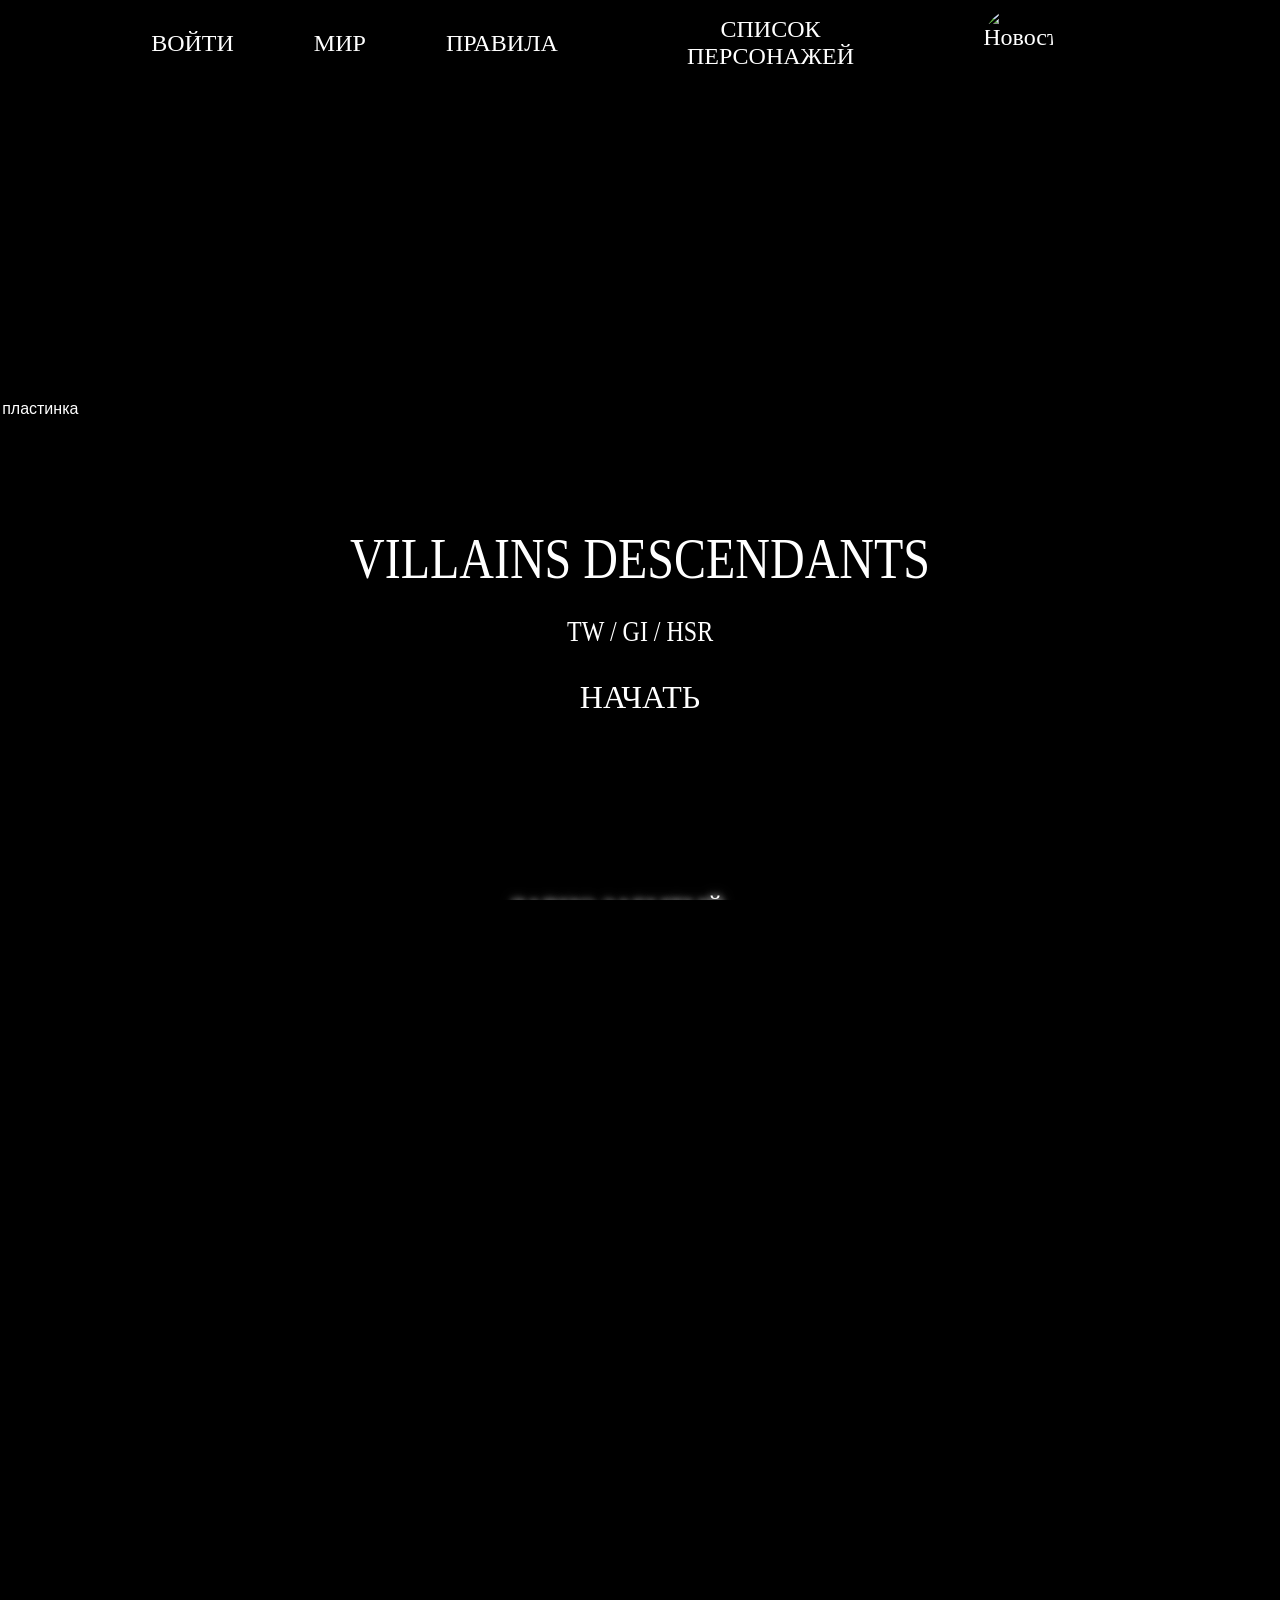
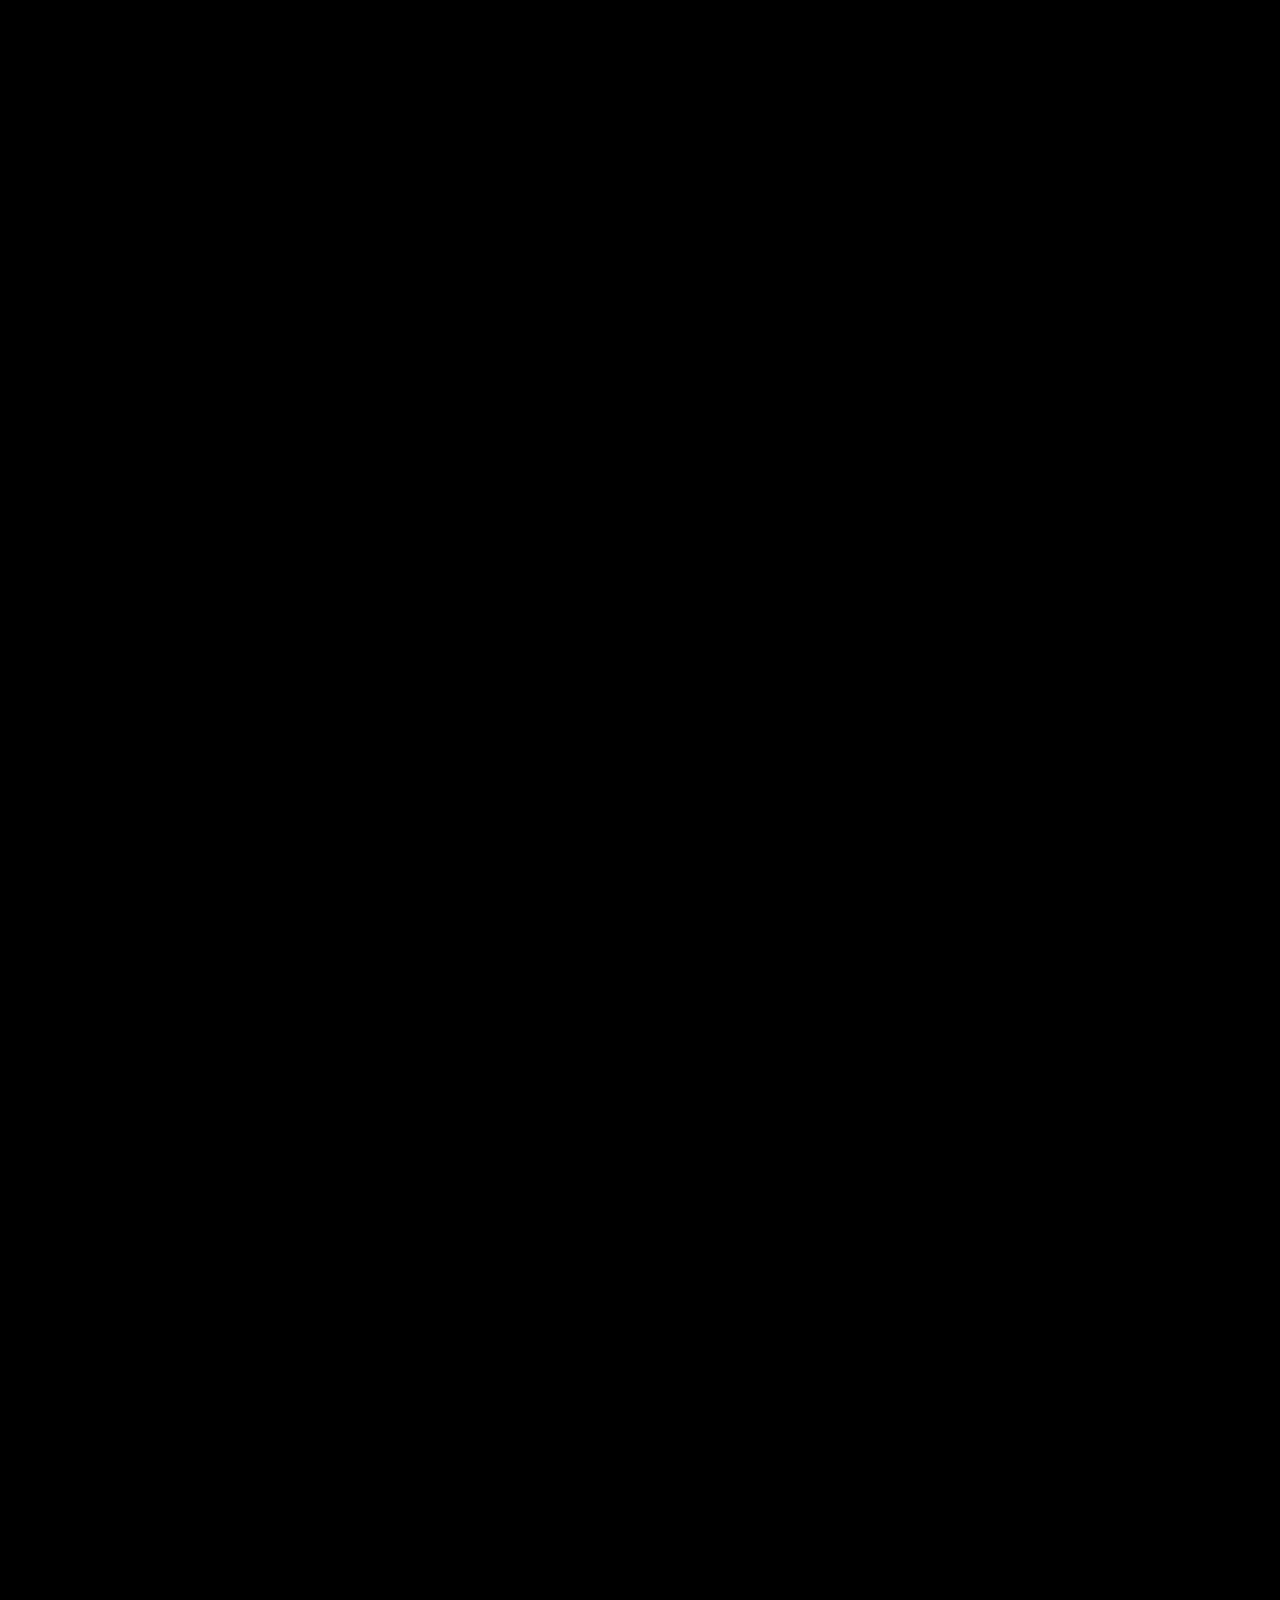
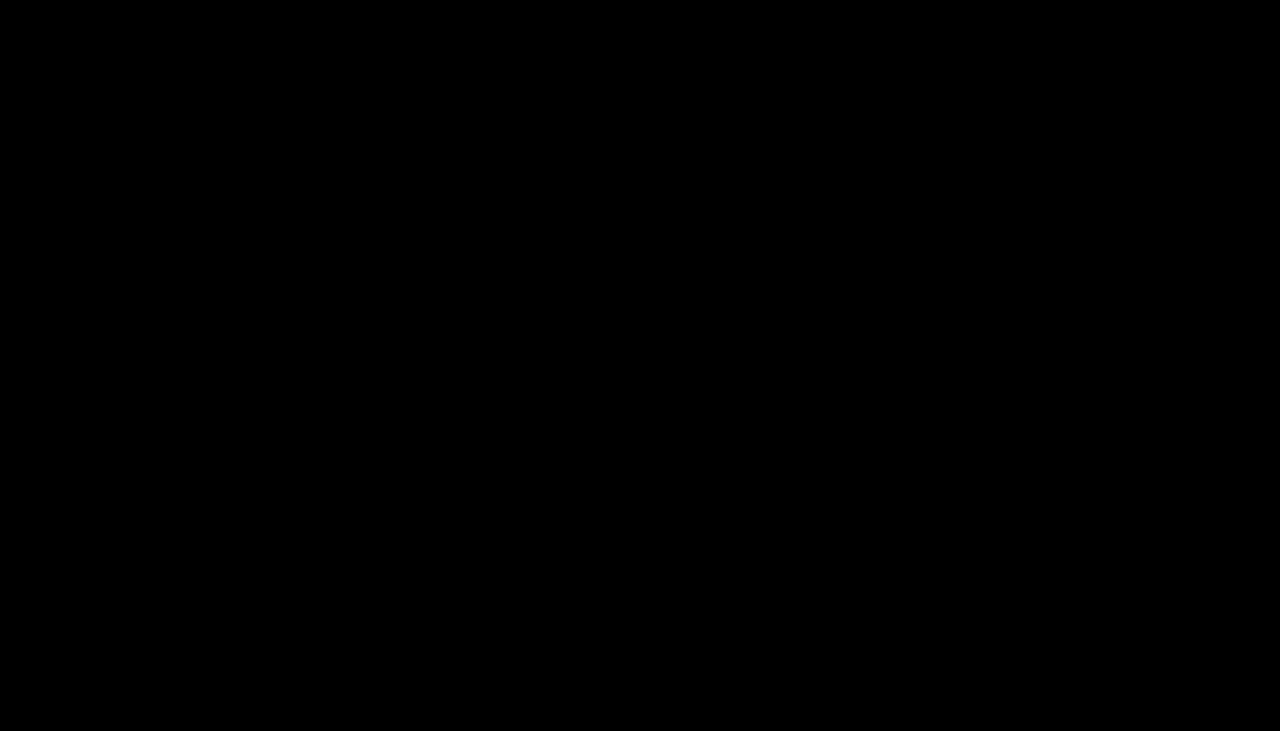
==== index.html @ 8e3fbd27 "Update index.html" ====
<!DOCTYPE html>
<html lang="ru">
<head>
<meta charset="UTF-8" />
<meta name="viewport" content="width=1350" />
<title>VILLAINS DESCENDANTS — Главная</title>
<link rel="stylesheet" href="style.css">
</head>
<body>

<!-- ВИНИЛ -->
<div class="vinyl" id="vinyl" title="Пуск/пауза музыки">
  <img src="first_block_home_page/пластинка.png" alt="Виниловая пластинка" />
</div>

<!-- ПЕРВЫЙ БЛОК -->
<section class="first-block" id="home" aria-label="Первый блок">

<!-- ШАПКА -->
<header class="site-header" role="banner">
  <nav class="header-inner" aria-label="Главное меню">
    <a class="header-link" href="https://vk.com/villains_descendants" target="_blank">ВОЙТИ</a>
    <a class="header-link" href="https://vk.com/@villains_descendants-spravochnik-dlya-poteryavshihsya" target="_blank">МИР</a>
    <a class="header-link" href="https://vk.com/@villains_descendants-ukaz-chervonnoi-korolevy" target="_blank">ПРАВИЛА</a>
    <a class="header-link" href="https://vk.com/topic-237442725_60326795" target="_blank">СПИСОК ПЕРСОНАЖЕЙ</a>
    <a class="header-icon" href="#news" aria-label="Новости">
      <img src="first_block_home_page/новости.png" alt="Новости" />
    </a>
  </nav>
</header>


  <div class="content-center">
    <div class="coffins-row" aria-hidden="true">
      <img class="coffin" src="first_block_home_page/гроб 1.png" alt="" />
      <img class="coffin" src="first_block_home_page/гроб 2.png" alt="" />
      <img class="coffin" src="first_block_home_page/гроб 3.png" alt="" />
      <img class="coffin" src="first_block_home_page/гроб 4.png" alt="" />
      <img class="coffin" src="first_block_home_page/гроб 5.png" alt="" />
    </div>

<h1 class="title-first">VILLAINS DESCENDANTS</h1>
<p class="subtitle-first">TW / GI / HSR</p>

    <div class="start-wrap">
      <img class="start-line" src="first_block_home_page/линия 1.png" alt="" aria-hidden="true" />
      <button id="startBtn" class="start-btn" type="button">НАЧАТЬ</button>
      <img class="start-line" src="first_block_home_page/линия 2.png" alt="" aria-hidden="true" />
    </div>
  </div>
</section>


<!-- ВТОРОЙ БЛОК (Чередующиеся секции) -->
<section id="second" class="story-block">

  <!-- Секция 1 -->
  <div class="story-section">
    <div class="story-image left">
      <img src="second_block_home_page/изображение 1.png" alt="изображение 1">
      <div class="story-caption">
        <p class="cap cap-top">ДАВНО ЗАБЫТЫЙ</p>
        <p class="cap cap-bottom">УЖАС ВОЗВРАЩАЕТСЯ...</p>
      </div>
    </div>
    <div class="story-text right">
  <p>
    Равновесие в Искаженной Стране чудес, где маги и магические существа сосуществуют с теми, кто лишен магического дара, очень хрупок. Достаточно небольшого огня, чтобы пожар поглотил всю искаженную страну чудес и погрузил мир в хаос.
  </p>
    </div>
  </div>

  <!-- Секция 2 -->
  <div class="story-section reverse">
    <div class="story-image right">
      <img src="second_block_home_page/изображение 2.png" alt="изображение 2">
      <div class="story-caption">
        <p class="cap cap-one">ИМЕНА СТИРАЮТСЯ,</p>
        <p class="cap cap-two">ЛИЦА УСКОЛЬЗАЮТ</p>
        <p class="cap cap-three">ИЗ ПАМЯТИ...</p>
      </div>
    </div>
    <div class="story-text left">
      <p>
        И вот ныне равновесие нарушилось. Всё чаще маги теряют себя. Почернение, прежде редкое, теперь захватывает одного за другим. Всё чаще люди исчезают бесследно, и мир будто спешит забыть их существование. Лишь немногие понимают какой ужас надвигается на них стремительно.
      </p>
    </div>
  </div>

  <!-- Секция 3 -->
  <div class="story-section">
    <div class="story-image left">
      <img src="second_block_home_page/изображение 3.png" alt="изображение 3">
      <div class="story-caption">
        <p class="cap cap-skorbi-1">ИЗ ОСТРОВА СКОРБИ</p>
        <p class="cap cap-skorbi-2">ЖИВЫМИ УЖЕ</p>
        <p class="cap cap-skorbi-3">НЕ ВЕРНУТЬСЯ...</p>
      </div>
    </div>
    <div class="story-text right">
      <p>
        И среди этих немногих знающих ходит шёпот о древнем имени — S.T.Y.X.. Одни называют их хранителями, другие — палачами. Официально их не существует, но чем больше тьма сжимает мир, тем громче звучит их имя.
      </p>
    </div>
  </div>

  <!-- Секция 4 -->
  <div class="story-section reverse">
    <div class="story-image right">
      <img src="second_block_home_page/изображение 4.png" alt="изображение 4">
      <div class="story-caption">
        <p class="cap cap-start-1">ЗДЕСЬ НАЧНЕТСЯ</p>
        <p class="cap cap-start-2">ТВОЯ ИСТОРИЯ...</p>
      </div>
    </div>
    <div class="story-text left">
      <p>
        Именно в это время, когда над академией Ночного Ворона сгущаются тучи, когда каждая эмоция может стать искрой погибели, а каждый шаг — шагом в пропасть, ты переступаешь её порог. Здесь решится, сможешь ли ты выстоять перед тенями 
или станешь их частью...
      </p>
    </div>
  </div>

  <!-- Кнопка -->
<div class="story-button">
  <button class="btn-more" onclick="window.open('https://vk.com/pages?oid=-237442725&p=Plot', '_blank')">
    <img src="second_block_home_page/кнопка.png" alt="Кнопка">
    <span>ПОДРОБНЕЕ</span>
  </button>
</div>
</section>

<!-- ===== ТРЕТИЙ БЛОК ===== -->
<section class="third-block" id="faculties">
  <div class="third-container">

    <!-- Заголовок -->
    <h1 class="title">ВЫБЕРИ СВОЙ ПУТЬ!</h1>
    <h2 class="subtitle">
      <img src="third_block_home_page/линия 1.png" alt="линия 1" class="line">
      Каков твой цвет?
      <img src="third_block_home_page/линия 2.png" alt="линия 2" class="line">
    </h2>

    <!-- Подкладка и контент -->
    <div class="card">
      <img src="third_block_home_page/подкладка.png" alt="подкладка" class="background-card">
      <img src="third_block_home_page/персонаж 1.png" alt="персонаж" class="character">

      <div class="card-text">
        <h3 class="faculty">Heartslabiyul</h3>
        <p class="description-small">
          По мотивам: Алиса в стране чудес<br>
          Вдохновлен: Красная королева<br>
          Сильные стороны: Дисциплина и порядок<br>
          Описание:
        </p>
        <p class="description-big">
          Хартслабьюл, основанный на суровом наследии Червонной<br>
          Королевы, славится не только своей строгостью, но и<br>
          длинным списком законов. Каждый студент обязан<br>
          соблюдать все 810 правил, составленных Королевой.<br>
          Нарушение хотя бы одного из них влечёт за собой суровое<br>
          наказание, символически именуемое «казнью».
        </p>
      </div>

      <!-- Кнопка -->
<div class="button-box">
  <img src="third_block_home_page/кнопка.png" alt="кнопка" class="button-bg">
  <img src="third_block_home_page/мини герб 1.png" alt="мини герб" class="button-icon">
  <span class="button-text">подробнее</span>
</div>

      <!-- Гербы -->
      <div class="herbs">
        <img src="third_block_home_page/герб 1.png" alt="герб 1" data-id="1">
        <img src="third_block_home_page/герб 2.png" alt="герб 2" data-id="2">
        <img src="third_block_home_page/герб 3.png" alt="герб 3" data-id="3">
        <img src="third_block_home_page/герб 4.png" alt="герб 4" data-id="4">
        <img src="third_block_home_page/герб 5.png" alt="герб 5" data-id="5">
        <img src="third_block_home_page/герб 6.png" alt="герб 6" data-id="6">
        <img src="third_block_home_page/герб 7.png" alt="герб 7" data-id="7">
      </div>
    </div>
  </div>
</section>

<!-- ===== ЧЕТВЁРТЫЙ БЛОК ===== -->
<section class="fourth-block">
  <div class="fourth-container">
    <h1 class="title">СТРАНА ЧУДЕС ЗОВЁТ ТЕБЯ!</h1>
    <h2 class="subtitle">
      <img src="four_block_home_page/линия 1.png" alt="линия слева" class="line" />
      ПОЗНАЙ МИР МАГИИ
      <img src="four_block_home_page/линия 2.png" alt="линия справа" class="line" />
    </h2>

    <div class="icon-grid">

  <!-- Первый ряд -->
  <div class="icon-row">
    <div class="icon-wrapper" onclick="window.open('https://vk.com/@villains_descendants-spravochnik-dlya-poteryavshihsya', '_blank')">
      <img class="icon-img" src="four_block_home_page/иконка 1.png" />
      <img class="icon-label" src="four_block_home_page/подпись 1.png" />
    </div>

    <div class="icon-wrapper" onclick="window.open('https://vk.com/@villains_descendants-ukaz-chervonnoi-korolevy', '_blank')">
      <img class="icon-img" src="four_block_home_page/иконка 2.png" />
      <img class="icon-label" src="four_block_home_page/подпись 2.png" />
    </div>
  </div>

  <!-- Второй ряд -->
  <div class="icon-row">

    <div class="icon-wrapper"
         onclick="window.location.href='../Система%20обучения/меню/lessons.html'">
      <img class="icon-img" src="four_block_home_page/иконка 3.png" />
      <img class="icon-label" src="four_block_home_page/подпись 3.png" />
    </div>

    <div class="icon-wrapper" onclick="window.open('https://vk.com/topic-237442725_60326795', '_blank')">
      <img class="icon-img" src="four_block_home_page/иконка 4.png" />
      <img class="icon-label" src="four_block_home_page/подпись 4.png" />
    </div>

    <div class="icon-wrapper">
      <img class="icon-img" src="four_block_home_page/иконка 5.png" />
      <img class="icon-label" src="four_block_home_page/подпись 5.png" />
    </div>
  </div>
</div>

<section class="fifth-block">
  <div class="fifth-hero">
    <img src="fifth_block_home_page/фон 5.png"
         alt="фон 5"
         class="fifth-block-bg">

    <div class="fifth-content">
      <div class="fifth-buttons">

        <a href="https://vk.com/villains_descendants"
           target="_blank"
           class="fifth-button">

          <img src="fifth_block_home_page/кнопка 1.png"
               alt="кнопка 1"
               class="button-img">

          <span class="button-text">Войти</span>
        </a>

        <a href="https://vk.com/topic-237442725_60329212"
           target="_blank"
           class="fifth-button">

          <img src="fifth_block_home_page/кнопка 2.png"
               alt="кнопка 2"
               class="button-img">

          <span class="button-text">Забронировать</span>
        </a>

      </div>
    </div>
  </div>
</section>

  <!-- Блок с колонками -->
  <div class="fifth-columns">
    <div class="column">
      <h3 class="column-title">Ознакомление</h3>
      <ul>
        
<li onclick="window.open('https://vk.com/pages?oid=-237442725&p=Plot', '_blank')">Сюжет</li>
<li onclick="window.open('https://vk.com/@villains_descendants-ukaz-chervonnoi-korolevy', '_blank')">Правила</li>
<li onclick="window.open('https://vk.com/@villains_descendants-spravochnik-dlya-poteryavshihsya', '_blank')">Мир</li>
<li onclick="window.open('https://vk.com/@villains_descendants-karta-strany-chudes', '_blank')">Локации</li>
        <li>Новости</li>
        <li>Календарь</li>
      </ul>
    </div>

    <div class="column">
      <h3 class="column-title">Игровой процесс</h3>
      <ul>
<li onclick="window.open('https://vk.com/topic-237442725_60326795', '_blank')">Список персонажей</li>
<li onclick="window.open('https://vk.com/topic-237442725_60329212', '_blank')">Бронирование и рерол</li>
<li onclick="window.open('https://vk.com/topic-237442725_62100658', '_blank')">Анкеты персонажей</li>
<li onclick="window.open('https://vk.com/topic-237442725_62106785', '_blank')">Отпуск</li>
<li onclick="window.open('https://vk.com/topic-237442725_62108052', '_blank')">Регистрация веток</li>
      </ul>
    </div>

    <div class="column">
      <h3 class="column-title">Обучение</h3>
      <ul>
<li onclick="window.location.href='Система%20обучения/меню/lessons.html'">Система обучения</li>
 <li onclick="window.location.href='Система%20обучения/меню/lessons.html'">Дисциплины</li>
 <li onclick="location.href='#faculties'">Факультеты</li>
        <li>Клубы</li>
        <li>Фамильяры</li>
        <li>MAGICAM</li>
      </ul>
    </div>

    <div class="column">
  <h3 class="column-title">Нужна помощь?</h3>

<a href="https://vk.com/veneno_bianco" target="_blank" class="help-row" style="text-decoration: none; color: inherit;">
    <img src="fifth_block_home_page/гроб 1.png" alt="гроб" class="coffin-icon">
    <span class="creator-text">Создатель</span>
  </a>

<button class="group-message-button" onclick="window.open('https://vk.com/im/convo/-237442725?entrypoint=unknown', '_blank')">ЛС группы</button>
</div>
  </div>
</section>



<!-- Аудио -->
<audio id="bgMusic" preload="auto" src="first_block_home_page/Alice_madness_returns_mystery.mp3"></audio>


<script src="script.js"></script>
</body>
</html>
---- style.css ----
@font-face {
  font-family: 'AmericanaTOT';
  src: url('first_block_home_page/AmericanaTOT.otf') format('opentype');
}
@font-face {
  font-family: 'Anticva';
  src: url('first_block_home_page/Anticva.otf') format('opentype');
}
@font-face {
  font-family: 'ConstantineSecond';
  src: url('second_block_home_page/Constantine.otf') format('opentype');
}
@font-face {
  font-family: 'ConstantineThird';
  src: url('third_block_home_page/Constantine.otf') format('opentype');
}

*,
*::before,
*::after {
  box-sizing: border-box;
}

html, body {
  height: 100%;
  margin: 0;
  font-family: 'AmericanaTOT', sans-serif;
  color: #fff;
  background: #000; /* оставляем чёрный фон для всего сайта */
  overflow-x: hidden;
}

body {
  margin: 0;
  font-family: 'AmericanaTOT', sans-serif;
  color: #fff;
  background: #000;
  overflow-x: hidden;
}

img {
  display: block;
  max-width: 100%;
  height: auto;
  user-select: none;
}

a {
  color: inherit;
  text-decoration: none;
}

button {
  font: inherit;
  color: inherit;
  background: none;
  border: none;
  cursor: pointer;
}

/* ==== ШАПКА ==== */
.site-header {
  position: fixed;
  top: 0;
  left: 0;
  width: 100%;
  height: 2.3cm; /* фиксированная высота */
  background: rgba(1, 1, 1, 0.777);
  display: flex;
  align-items: center;
  z-index: 1000; /* всегда поверх */
}

.header-inner {
  width: 100%;
  padding: 0 6cm 0 4cm; /* слева 4см, справа 6см */
  display: flex;
  justify-content: flex-end;
  gap: 80px;
  align-items: center;
}

.header-link,
.header-icon {
  font-family: 'Anticva', serif; 
  font-size: 24px;
  gap: 80px;
  transition: 0.3s;
}

.header-link:hover {
  text-shadow: 0 0 10px white;
}

.header-icon img {
  width: 70px;
  height: 70px;
  border-radius: 50%;
  object-fit: contain;
}

.header-icon:hover img {
  filter: drop-shadow(0 0 8px white);
}

/* ==== ПЕРВЫЙ БЛОК ==== */
.first-block {
  height: 100vh;
  background: url("first_block_home_page/фон.png") no-repeat center/cover;
  display: flex;
  flex-direction: column;
  justify-content: center;
  align-items: center;
  padding: 0 4cm;
  padding-top: 2.3cm;
  text-align: center;
  position: relative;
}

.content-center {
  display: flex;
  flex-direction: column;
  align-items: center;
  gap: 10px;
  margin-top: 0
}

.coffins-row {
  display: flex;
  justify-content: center;
  gap: 20px;
  margin-bottom: 20px;
}

.coffin {
  width: 80px;
}

.content-center {
  display: flex;
  flex-direction: column;
  align-items: center;
  gap: 30px; /* одинаковый промежуток между всеми элементами */
  margin-top: 210px; /* можно подрегулировать, чтобы поднять/опустить весь блок */
}

.title-first {
  font-family: 'AmericanaTOT', serif;
  font-size: 48px;
  font-weight: normal;
  line-height: 1.2;
  margin: 0;
  transform: scaleY(1.2); /* растягиваем на 120% */
  transform-origin: center; 
}

.subtitle-first {
  font-family: 'AmericanaTOT', serif;
  font-size: 24px;
  font-weight: normal;
  line-height: 1.3;
  margin: 0;
  transform: scaleY(1.2); /* растягиваем на 120% */
  transform-origin: center; 
}

.start-wrap {
  display: flex;
  align-items: center;
  justify-content: center;
  gap: 40px; /* одинаковое расстояние между линией и кнопкой */
}

.start-line {
  width: 120px;
}

.start-btn {
  font-family: 'Anticva';
  font-size: 32px;
  transition: 0.3s;
}

.start-btn:hover {
  text-shadow: 0 0 10px white;
}

/* ==== ВИНИЛ ==== */
.vinyl {
  position: fixed;
  bottom: 300px;
  left: -100px;   /* половина ширины в минус */
  width: 200px;
  height: 200px;
  cursor: pointer;
  z-index: 900;
}

.vinyl img {
  display: block;
  width: 100%;
  transform-origin: center center; 
  animation: spin 6s linear infinite;
  animation-play-state: paused;
}

.vinyl.playing img {
  animation-play-state: running;
}

@keyframes spin {
  from { transform: rotate(0deg); }
  to   { transform: rotate(360deg); }
}

/* ==== ВТОРОЙ БЛОК ==== */
.second-block {
  min-height: 100vh;
background: url("second_block_home_page/фон.png") no-repeat center center / cover;
  background-attachment: fixed; 
  display: flex;
  justify-content: center;
  align-items: center;
  color: #000000;
  font-size: 32px;
}

.story-block {
  display: flex;
  flex-direction: column;
  gap: 120px;
  padding: 80px 4cm;
  background: #000000;
}

.story-section {
  display: flex;
  justify-content: center;
  align-items: center;
  gap: 0%;
  max-width: 800px;
  margin: 0 auto;
}

.story-section.reverse {
  flex-direction: row-reverse;
}

.story-image {
  flex: 0 0 85%;
  display: flex;
  justify-content: center;
  position: relative;
}

.story-image img {
  width: 100%;
  height: auto;
  object-fit: cover;
  display: block;
}

.story-caption {
  position: absolute;
  inset: 0;
  z-index: 2;
}

.cap {
  position: absolute;
  color: white;
  font-family: 'Anticva';
  font-size: 25px;
  white-space: nowrap; /* ← запрет переноса */
  text-shadow: 0 0 6px rgba(255,255,255,0.8),
               0 0 12px rgba(255,255,255,0.6);
}

.cap-top {
  bottom: 160px;
  left: 70%;
  transform: translateX(-50%);
}

.cap-bottom {
  bottom: 120px;
  left: 55%;
  transform: translateX(-50%);
}

.cap-one {
  bottom: 100px;
  left: 30%;
  transform: translateX(-50%);
}

/* Вторая надпись */
.cap-two {
  bottom: 60px;
  left: 130px;
}

/* Третья надпись */
.cap-three {
  bottom: 20px;
  left: 220px;
}

.cap-skorbi-1 {
  bottom: 90px;
  left: 60%;
  transform: translateX(-50%);
}

.cap-skorbi-2 {
  bottom: 53px;
  left: 300px;
  transform: translateX(-50%);
}

.cap-skorbi-3 {
  bottom: 15px;
  right: 70px;
  transform: translateX(-50%);
}

/* ЗДЕСЬ НАЧНЕТСЯ */
.cap-start-1 {
  bottom: 70px;
  left: 50%;
  transform: translateX(-50%);
}

.cap-start-2 {
  bottom: 30px;
  left: 35%;
  transform: translateX(-50%);
}

.story-caption p {
  text-shadow: 0 0 6px rgba(255,255,255,0.8),
               0 0 12px rgba(255,255,255,0.6);
}

.story-text {
  flex: 0 0 40%;
  max-width: 40%;
  font-family: 'Constantine';
  font-size: 18px;
  line-height: 1.6;
  color: #ddd;
  text-align: justify;
  margin-top: 0px; 
background: none;
}

.story-text.right {
  text-align: right;
}

.story-text.left {
  text-align: left;
}

.story-button {
  display: flex;
  justify-content: center;
  margin-top: -50px;
}

.btn-more {
  position: relative;
  background: none;
  border: none;
  cursor: pointer;
  font-family: 'Anticva';
  font-size: 28px;  /* размер кнопки (изображения) */
  color: black;
  text-transform: uppercase;
  letter-spacing: 2px;
  transition: opacity 0.3s ease;
}

.btn-more img {
  display: block;
  max-width: 260px;
  transition: opacity 0.3s ease;
}

.btn-more span {
  font-size: 16px;          /* уменьшенный размер текста */
  color: black;
  position: absolute;
  top: 50%;
  left: 50%;
  transform: translate(-50%, -50%);
  pointer-events: none;
  transition: opacity 0.3s ease;
}

.btn-more:hover {
  opacity: 0.6;
}

/* ===== СТИЛИ ДЛЯ ТРЕТЬЕГО БЛОКА ===== */
@font-face {
  font-family: "Anticva";
  src: url("third_block_home_page/Anticva.otf");
}
@font-face {
  font-family: "Gangitem";
  src: url("third_block_home_page/Gangitem.otf");
}
@font-face {
  font-family: "Constantine";
  src: url("third_block_home_page/Constantine.otf");
}

.third-block {
  background: url("third_block_home_page/фон 3.png") no-repeat center center;
  background-size: auto 120%;
  position: relative;
  padding: 0 0 180px; /* убраны боковые отступы */
  text-align: center;
  color: white;
  width: 100%;
}

.title {
  font-family: "Anticva", serif;
  font-size: 40px;
  font-weight: normal;
  text-shadow: 0 0 10px white;
  margin-bottom: 15px;
  transform: scaleY(1.2); /* вытяжка по вертикали */
  transform-origin: center;
}

.subtitle {
  font-family: "Anticva", serif;
  font-size: 20px;
  display: flex;
  transform: none;
  justify-content: center;
  align-items: center;
  gap: 18px;
  margin-bottom: 100px;
}

.subtitle .line {
  height: 5px;
}

.card {
  position: relative;
  display: inline-block;
  max-width: 1000px;
}

.background-card {
  width: 92%;
  display: block;
}

.character {
  position: absolute;
  left: -70px;
  bottom: -200px;
  width: 420px;
  height: auto;
  object-fit: contain;
  transition: transform 0.5s ease, opacity 0.5s ease;
  z-index: 1; /* было просто абсолютное, добавь меньше гербов */
}

.card-text {
  position: absolute;
  top: 50px;
  left: 300px;
  text-align: left;
  color: white;
  transition: opacity 0.5s ease, transform 0.5s ease;
  opacity: 1;
  transform: translateY(0);
  z-index: 2; /* меньше гербов */
}

.faculty {
  font-family: "Gangitem", serif;
  font-size: 48px;
  transform: scaleY(1.2);
  letter-spacing: 1px;
  font-weight: normal;
  font-style: normal;
  top: 150px;
  left: 300px;
  margin-bottom: 20px;
  margin-top: -10px; /* поднимет выше */
}

.description-small {
  font-family: "Constantine", serif;
  transform: scaleY(1.2);
  font-size: 14px;
  line-height: 1.2;
  margin-bottom: 20px;
}

.description-big {
  font-family: "Constantine", serif;
  transform: scaleY(1.2);
  font-size: 14px;
  line-height: 1.2;
}

.button-box {
  position: absolute;
  bottom: 100px;
  left: -100px;
  width: 180px;
  display: inline-block;
  position: relative;
}

/* Плавные переходы для всех элементов */
.button-bg, .button-icon, .button-text {
  transition: filter 0.3s ease, color 0.3s ease;
}

/* Эффект при наведении: затемнение всех элементов */
.button-box:hover .button-bg,
.button-box:hover .button-icon,
.button-box:hover .button-text {
  filter: brightness(0.6);
}

/* Текст остаётся читаемым — можно добавить лёгкий оттенок */
.button-box:hover .button-text {
  color: #222; /* чуть темнее, если нужно */
}

.button-bg {
  width: 160px;
  display: block;
}

.button-icon {
  position: absolute;
  top: 40%;
  left: -30px;
  width: 65px;
  height: 60px; /* добавь это */
  object-fit: contain; /* или 'cover' если нужно обрезать */
  transform: translateY(-50%);
  z-index: 3;
}

.button-text {
  position: absolute;
  top: 55%;
  left: 35px;
  transform: translateY(-50%);
  font-family: "Anticva", serif;
  font-size: 13px;
  color: black;
  z-index: 2;
  white-space: nowrap;
}

.herbs {
  position: absolute;
  bottom: 5px;
  left: 65%;
  transform: translateX(-50%);
  display: flex;
  gap: 5px;
  z-index: 10; /* <- добавляем, чтобы гербы были сверху */
}

.herbs img {
  width: 60px;
  height: auto;
  object-fit: contain;
  cursor: pointer; /* чтобы было понятно, что кликабельно */
  pointer-events: auto; /* на всякий случай */
}

.herbs img:hover {
  filter: brightness(70%);
}


/* ===== ЧЕТВЁРТЫЙ БЛОК ===== */
.fourth-block {
  background-color: black;
  padding: 60px 20px 120px;
  color: white;
  text-align: center;
}

.fourth-block .title {
  font-family: "Anticva", serif;
  font-size: 40px;
  font-weight: normal;
  transform: scaleY(1.2);
  text-shadow: 0 0 10px white;
  margin: 0 0 15px;
}

.fourth-block .subtitle {
  font-family: "Anticva", serif;
  font-size: 24px;
  font-weight: normal;          /* убираем жирность */
  transform: none;              /* убираем вытягивание */
  display: flex;
  justify-content: center;
  align-items: center;
  gap: 18px;
  margin-bottom: 80px;
}

.fourth-block .line {
  height: 5px;
}

.icon-grid {
  display: flex;
  flex-direction: column;
  align-items: center;
  gap: 50px;
}

.icon-row {
  display: flex;
  gap: 40px;
  justify-content: center;
  flex-wrap: wrap;
}

.icon-wrapper {
  position: relative;
  transition: filter 0.3s ease;
  cursor: pointer;
}

.icon-img {
  width: 180px; 
  height: auto;
  transition: filter 0.3s ease;
}

.icon-label {
  position: absolute;
  bottom: 0;
  left: 50%;
  transform: translateX(-50%) translateY(100%);
  opacity: 0;
  transition: opacity 0.3s ease, transform 0.3s ease;
  width: auto;
  height: auto;
  pointer-events: none;
}

.icon-wrapper:hover .icon-img {
  filter: brightness(1.2) drop-shadow(0 0 10px white);
}

.icon-wrapper:hover .icon-label {
  opacity: 1;
  transform: translateX(-50%) translateY(10px);
}

.fifth-block {
  width: 100%;
  text-align: center;
  margin-top: -50px;
  margin-bottom: -50px;
}

.fifth-hero {
  position: relative;
  width: 100%;
  overflow: visible;
}

.fifth-block-bg {
  display: block;
  width: 100%;
}

.fifth-content { 
  position: absolute; 
  left: 0; right: 0; 
  bottom: 10%; 
  z-index: 5; 
} 

.fifth-buttons { 
  display: flex; 
  justify-content: center; 
  gap: 20px; 
  margin-top: 0; 
  transform: translateY(0); 
} 

.fifth-button {
  position: relative;
  display: flex;
  justify-content: center;
  align-items: center;
  width: 380px;
  height: auto;
  text-decoration: none;
  color: inherit;
  cursor: pointer;
}

.fifth-button .button-img {
  display: block;
  width: 100%;
  height: auto;
  transition: filter 0.3s ease;
}

.fifth-button .button-text {
  position: absolute;
  top: 50%;
  left: 50%;
  transform: translate(-50%, -50%);
  font-family: "Anticva", serif;
  font-size: 20px;
  font-weight: normal;
  color: #ffffff;
  white-space: nowrap;
  pointer-events: none;
  z-index: 5;
  transition: filter 0.3s ease, color 0.3s ease;
}

.fifth-button:hover .button-img,
.fifth-button:hover .button-text {
  filter: brightness(0.6);
  color: #222;
}

/* Колонки */
.fifth-columns {
  width: calc(100% - 120px);
  max-width: 1200px;
  box-sizing: border-box;

  display: grid !important;
  grid-template-columns: repeat(4, 1fr);
  column-gap: 60px;

  margin: 120px auto 0;

  background: rgba(0, 0, 0, 0.85);
  padding: 40px 60px;
  border-radius: 12px;

  position: relative;
  z-index: 2;
}

.fifth-columns > .column {
  min-width: 0;
  text-align: left;
}

.fifth-columns .column-title {
  font-family: "Anticva", serif;
  font-size: 18px;
  font-weight: 600;
  margin: 0 0 28px;
  color: #883a3a;
}

.fifth-columns ul {
  list-style: none;
  padding: 0;
  margin: 0;
}

.fifth-columns li {
  font-family: "Anticva", serif;
  font-size: 14px;
  font-weight: normal;
  margin-bottom: 8px;
  cursor: pointer;
  transition: color 0.3s ease, transform 0.2s ease;
  color: #f0f0f0;
  white-space: normal;
}

.fifth-columns li:hover {
  color: #883a3a;
  transform: translateX(4px);
}

.help-row {
  display: flex;
  align-items: center;
  gap: 10px;
  margin-top: 0;
  margin-bottom: 24px;
}

.coffin-icon {
  width: 24px;
  height: 24px;
  object-fit: contain;
  flex-shrink: 0;
}

.creator-text {
  font-family: "Anticva", serif;
  font-size: 14px;
  color: #f0f0f0;
  cursor: pointer;
  transition: color 0.3s ease, transform 0.2s ease;
  line-height: 1;
}

.creator-text:hover {
  color: #883a3a;
  transform: translateX(4px);
}

.group-message-button {
  background-color: #883a3a;
  color: #ffffff;
  font-family: "Anticva", serif;
  font-size: 14px;
  padding: 8px 16px;
  border: none;
  border-radius: 6px;
  cursor: pointer;
  transition: background 0.3s ease;
}

.group-message-button:hover {
  background-color: #aa4c4c;
}

button,
a,
[role="button"],
.fifth-button,
.btn-more,
.button-box,
.icon-wrapper,
.herbs img,
.vinyl,
.group-message-button,
.creator-text,
.fifth-columns li {
  cursor: url("first_block_home_page/custom-cursor.png") 0 0, auto !important;
}
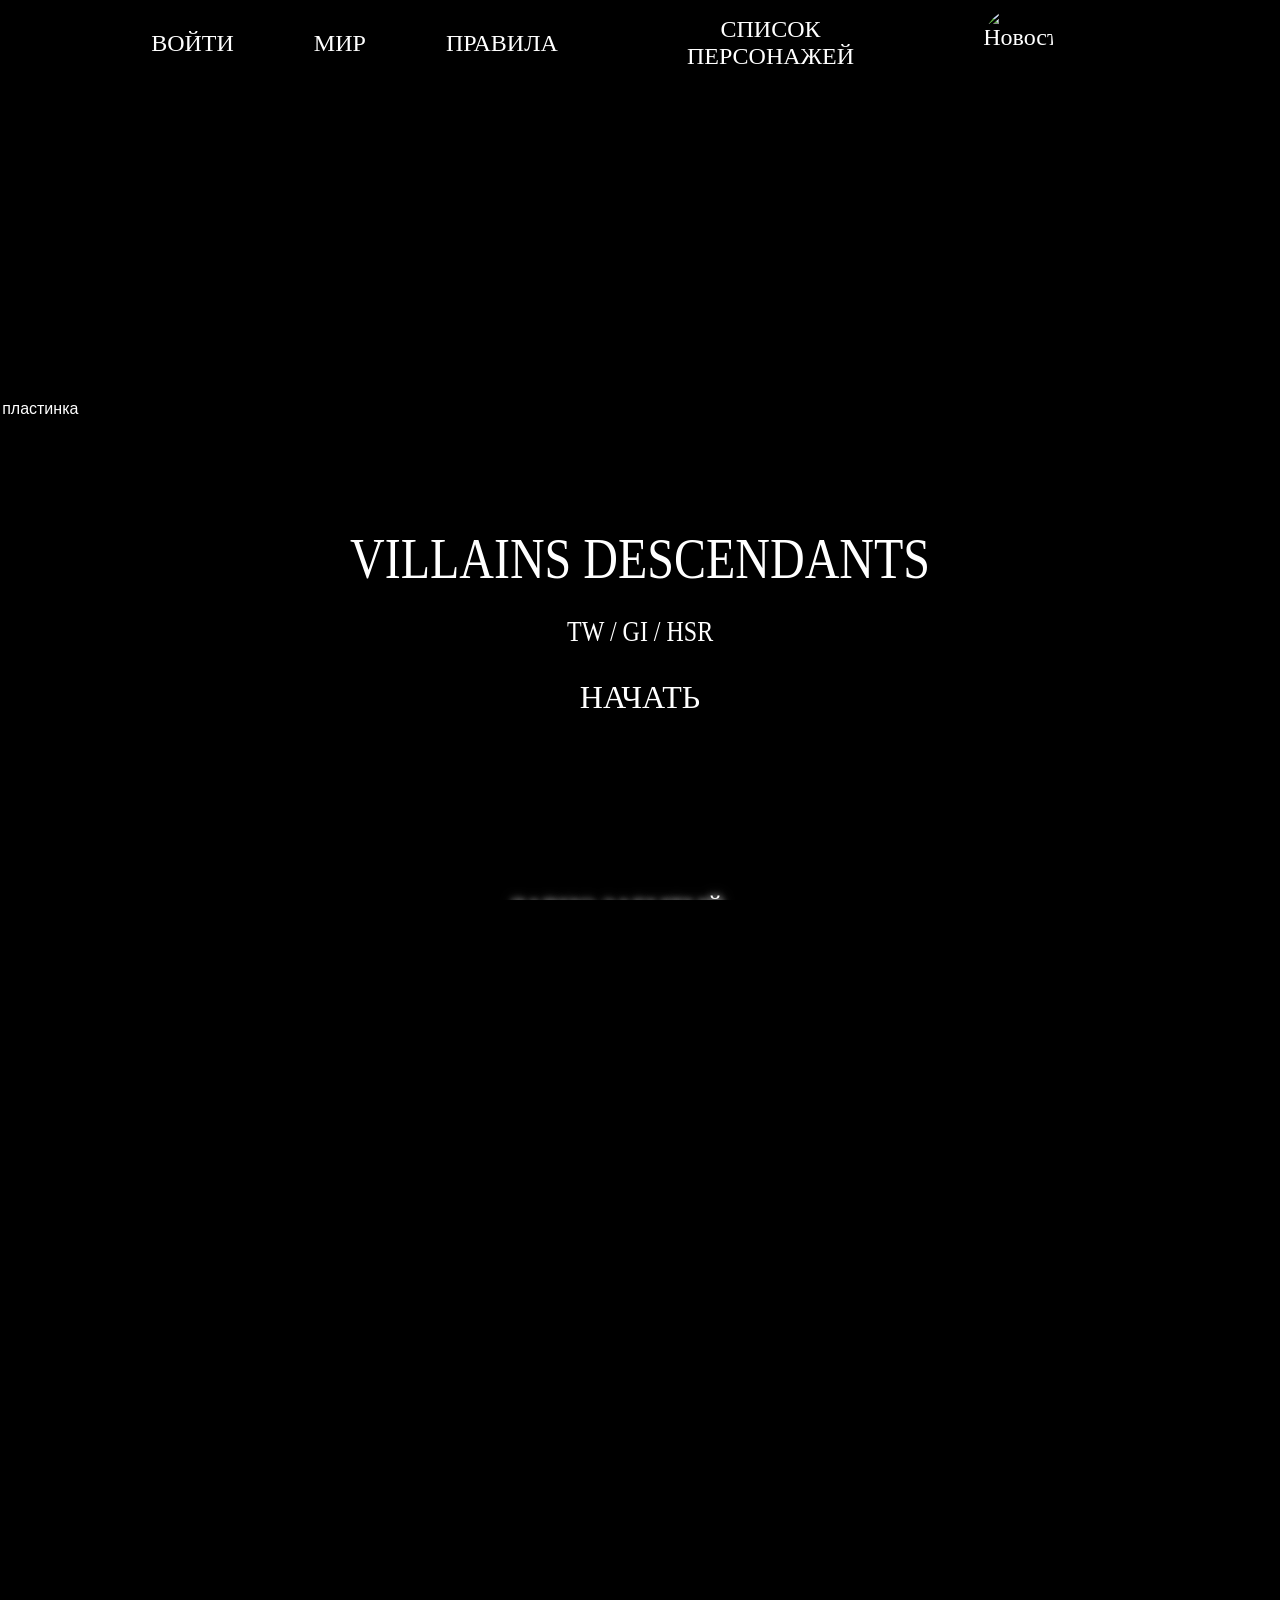
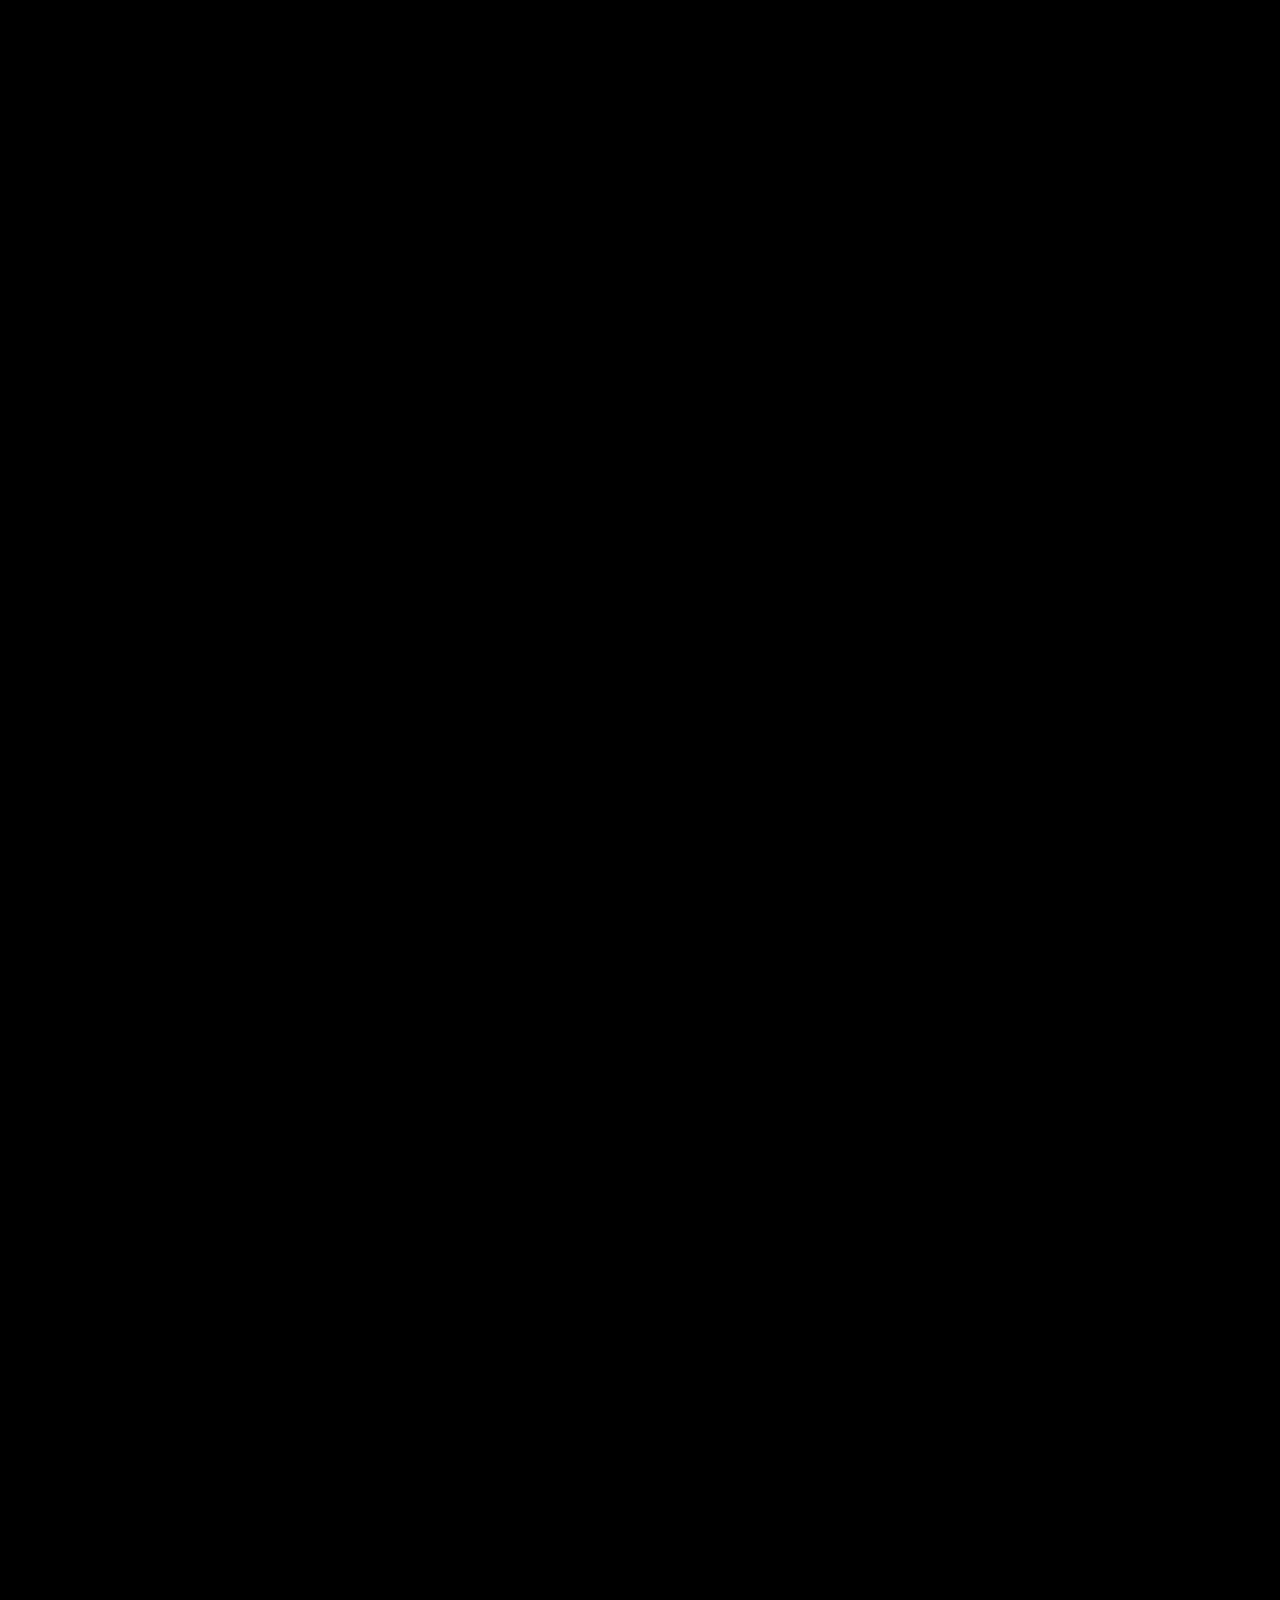
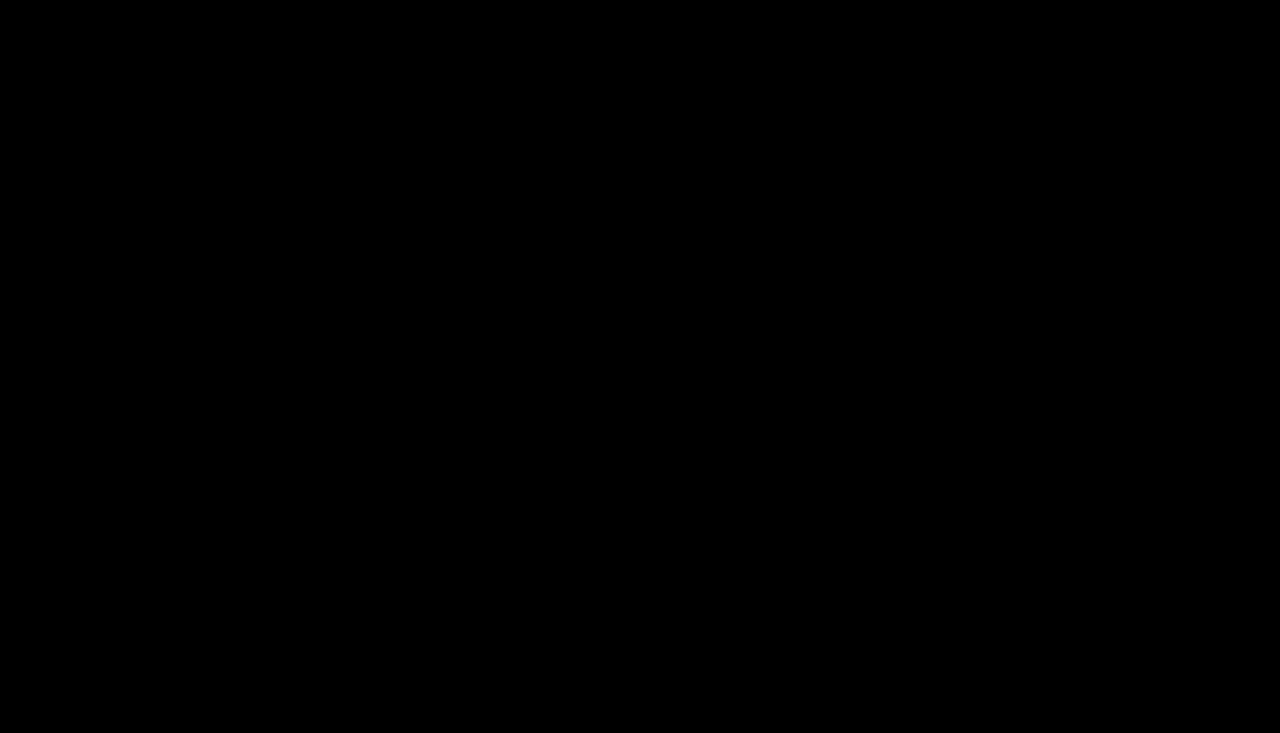
==== commit 21ce4404: "Update index.html" ====
--- a/index.html
+++ b/index.html
@@ -214,11 +214,10 @@
   <!-- Второй ряд -->
   <div class="icon-row">
 
-    <div class="icon-wrapper"
-         onclick="window.location.href='../Система%20обучения/меню/lessons.html'">
-      <img class="icon-img" src="four_block_home_page/иконка 3.png" />
-      <img class="icon-label" src="four_block_home_page/подпись 3.png" />
-    </div>
+  <div class="icon-wrapper"> 
+    <img class="icon-img" src="four_block_home_page/иконка 3.png" alt="иконка 3" /> 
+  <img class="icon-label" src="four_block_home_page/подпись 3.png" alt="подпись 3" /> 
+  </div>
 
     <div class="icon-wrapper" onclick="window.open('https://vk.com/topic-237442725_60326795', '_blank')">
       <img class="icon-img" src="four_block_home_page/иконка 4.png" />
--- a/style.css
+++ b/style.css
@@ -623,24 +623,24 @@
   height: 5px;
 }
 
-.icon-grid {
-  display: flex;
-  flex-direction: column;
-  align-items: center;
-  gap: 50px;
-}
-
-.icon-row {
-  display: flex;
-  gap: 40px;
-  justify-content: center;
-  flex-wrap: wrap;
-}
-
-.icon-wrapper {
-  position: relative;
-  transition: filter 0.3s ease;
-  cursor: pointer;
+.icon-grid { 
+  display: flex; 
+  flex-direction: column; 
+  align-items: center; 
+  gap: 50px; 
+} 
+
+.icon-row { 
+  display: flex; 
+  gap: 40px; 
+  justify-content: center; 
+  flex-wrap: wrap; 
+} 
+
+.icon-wrapper { 
+  position: relative; 
+  transition: filter 0.3s ease; 
+  cursor: pointer; 
 }
 
 .icon-img {
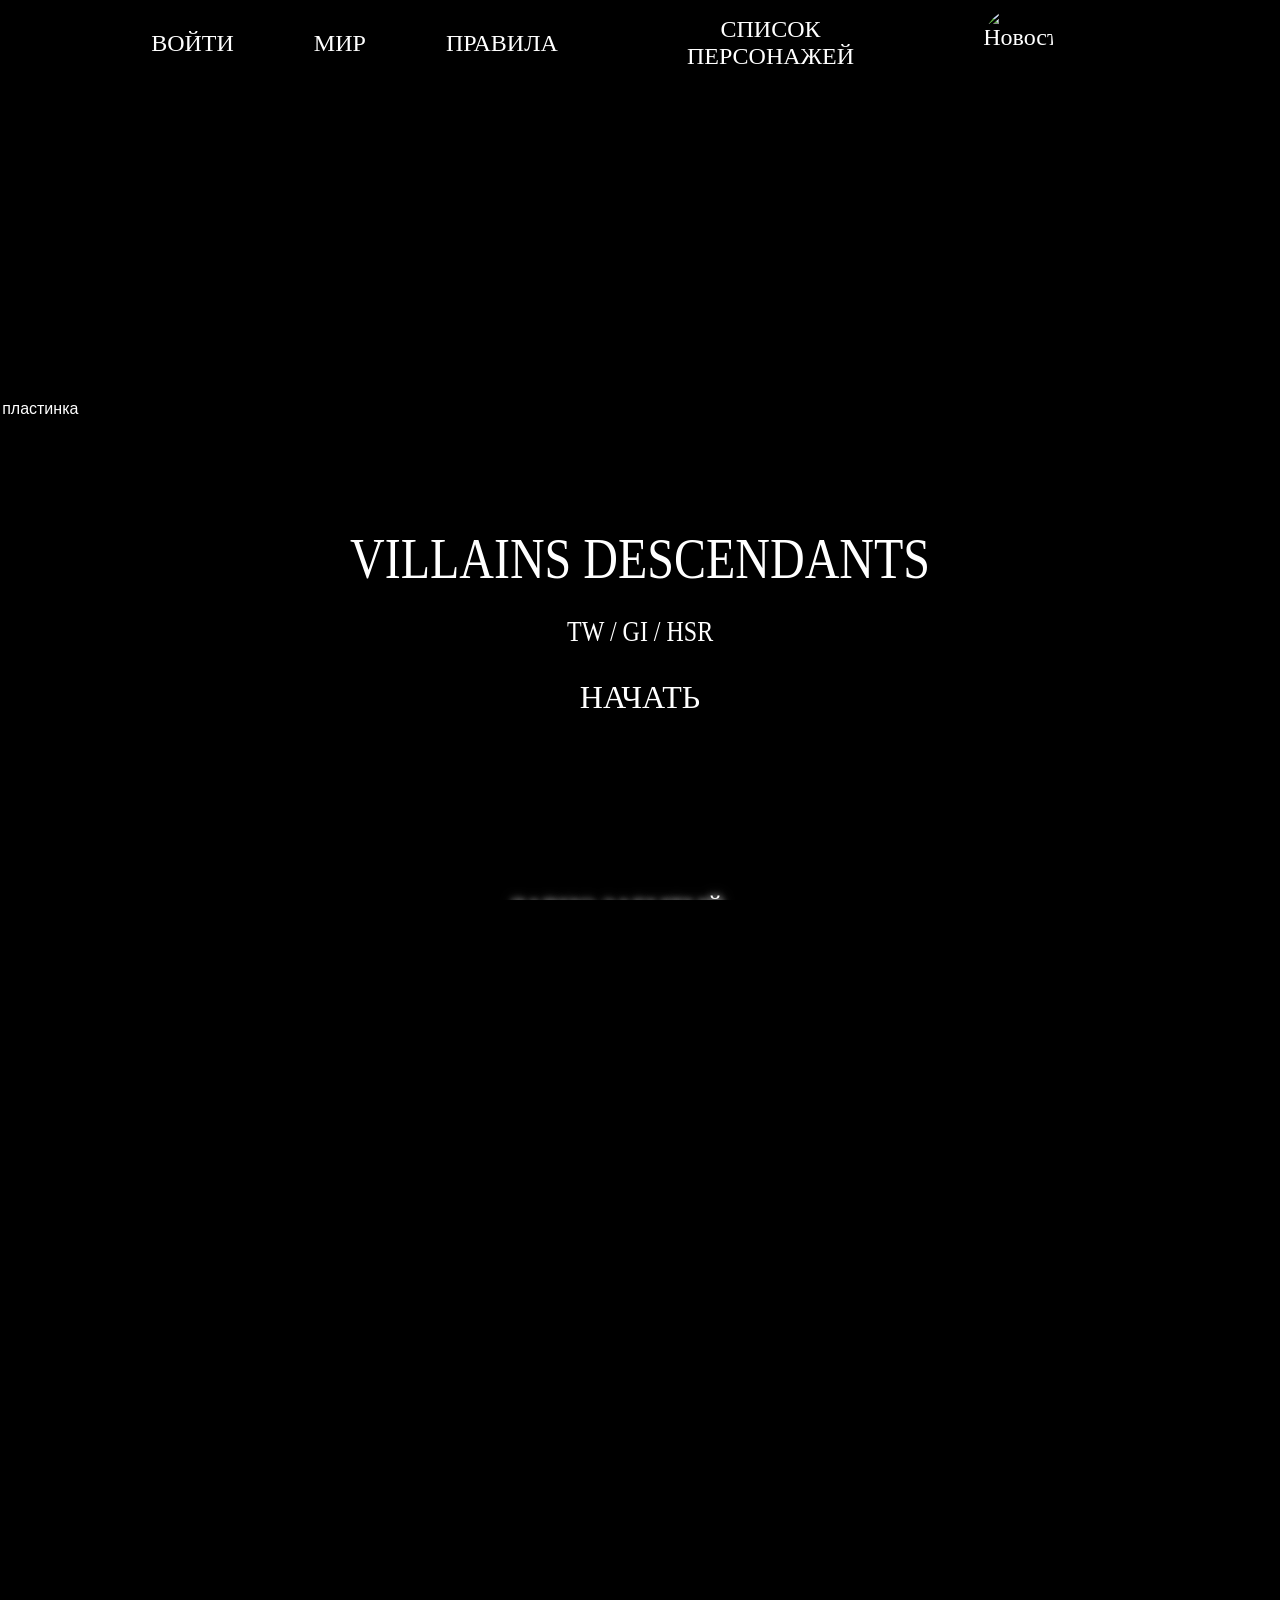
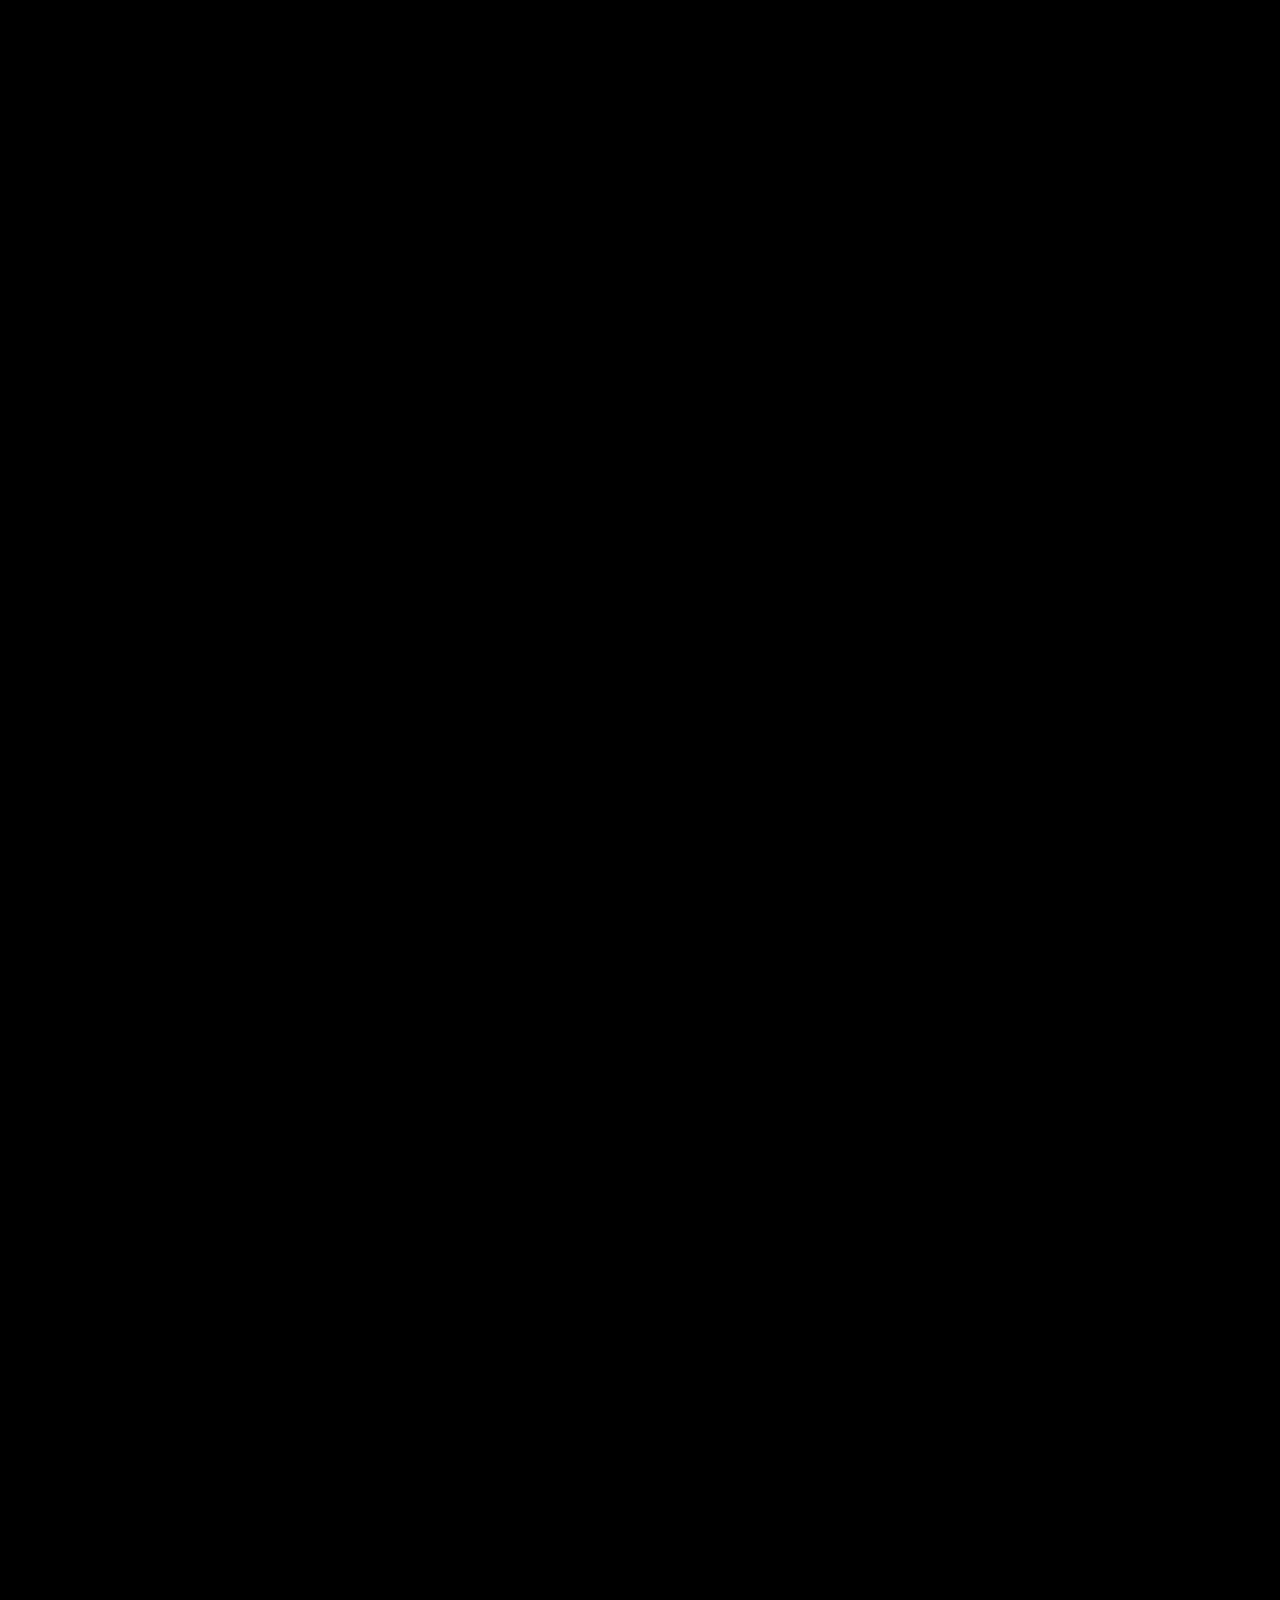
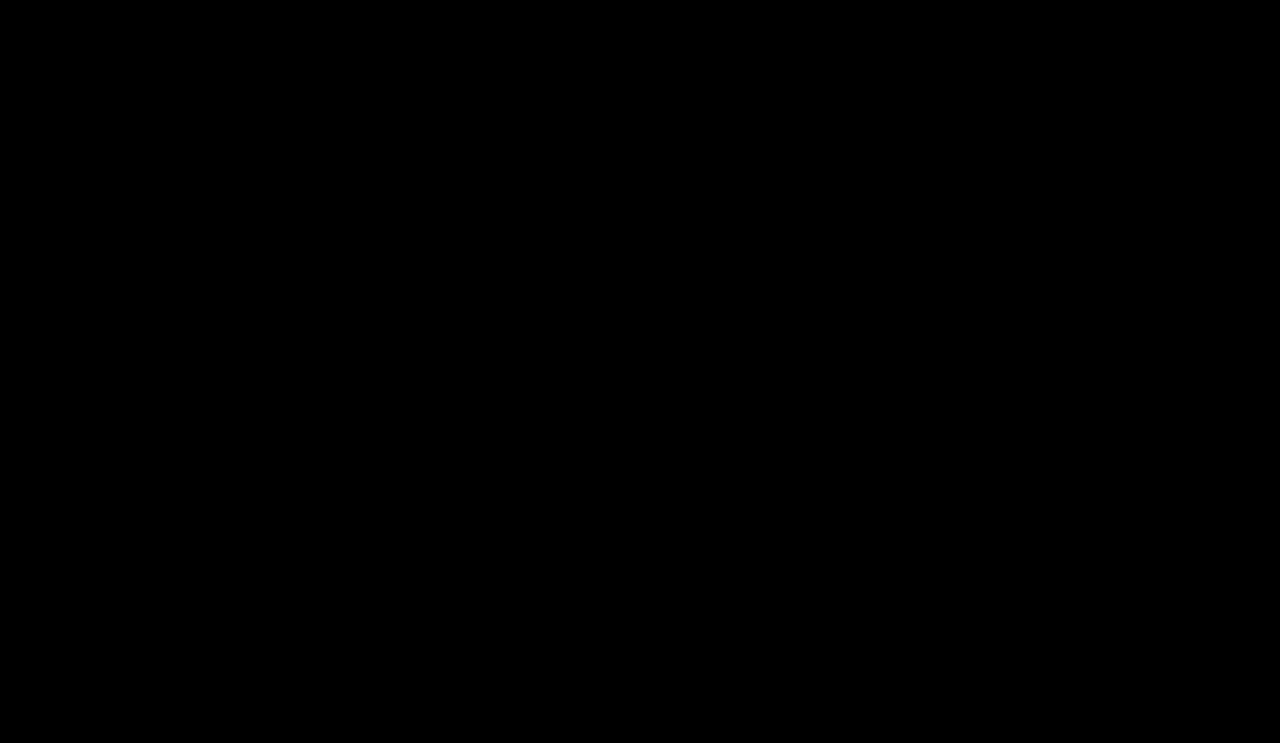
==== commit e630630e: "Update index.html" ====
--- a/index.html
+++ b/index.html
@@ -230,6 +230,7 @@
     </div>
   </div>
 </div>
+    </section>
 
 <section class="fifth-block">
   <div class="fifth-hero">
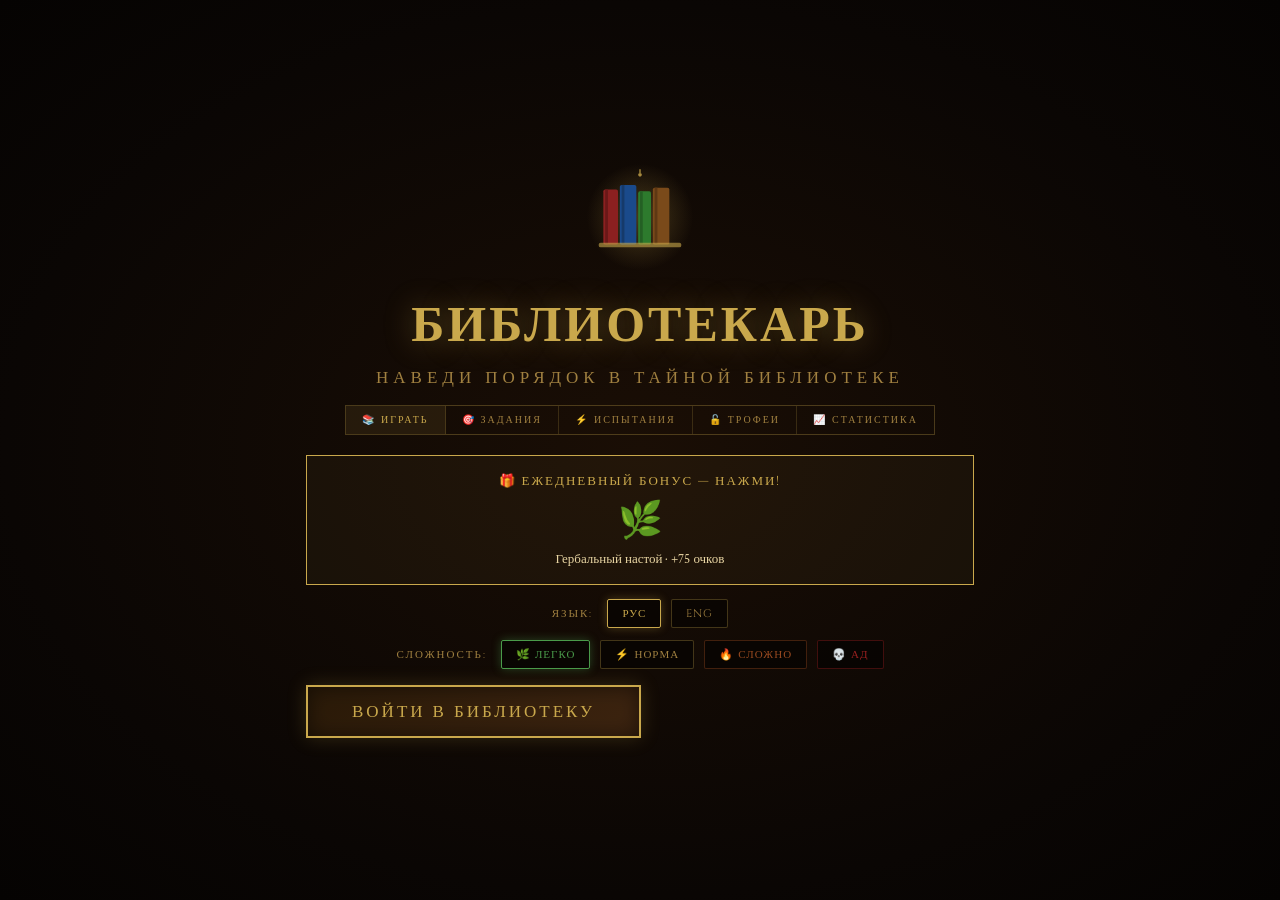
==== commit e1b2c412: "Add files via upload" ====
--- a/index.html
+++ b/index.html
@@ -1,330 +1,1691 @@
 <!DOCTYPE html>
 <html lang="ru">
 <head>
-<meta charset="UTF-8" />
-<meta name="viewport" content="width=1350" />
-<title>VILLAINS DESCENDANTS — Главная</title>
-<link rel="stylesheet" href="style.css">
+<meta charset="UTF-8">
+<meta name="viewport" content="width=device-width, initial-scale=1.0">
+<title>Библиотекарь: Наведи порядок в Тайной Библиотеке</title>
+<style>
+@import url('https://fonts.googleapis.com/css2?family=Cinzel:wght@400;600;700&family=Crimson+Text:ital,wght@0,400;0,600;1,400&display=swap');
+:root{--gold:#c9a84c;--gold-light:#e8c96b;--dark-bg:#0d0a07;--parchment:#e8d5a3;--glow:rgba(201,168,76,0.4);}
+*{margin:0;padding:0;box-sizing:border-box;}
+body{background:var(--dark-bg);font-family:'Crimson Text',serif;color:var(--parchment);overflow:hidden;height:100vh;width:100vw;user-select:none;}
+
+/* TITLE */
+#title-screen{position:fixed;inset:0;background:radial-gradient(ellipse at center,#1a0e05 0%,#0a0604 70%,#050302 100%);display:flex;flex-direction:column;align-items:center;justify-content:center;z-index:1000;overflow-y:auto;overflow-x:hidden;}
+.tp{position:absolute;inset:0;pointer-events:none;}
+.tp-dot{position:absolute;width:3px;height:3px;background:var(--gold);border-radius:50%;animation:floatUp linear infinite;opacity:0;}
+@keyframes floatUp{0%{transform:translateY(0) scale(1);opacity:0;}10%{opacity:.8;}90%{opacity:.4;}100%{transform:translateY(-100vh) scale(.3);opacity:0;}}
+.lib-icon{width:110px;height:110px;margin-bottom:20px;animation:iconFloat 3s ease-in-out infinite;flex-shrink:0;}
+@keyframes iconFloat{0%,100%{transform:translateY(0);}50%{transform:translateY(-8px);}}
+.t-main{font-family:'Cinzel',serif;font-size:clamp(26px,5vw,50px);font-weight:700;color:var(--gold);text-shadow:0 0 30px var(--glow);text-align:center;letter-spacing:3px;margin-bottom:6px;}
+.t-sub{font-family:'Cinzel',serif;font-size:clamp(11px,1.6vw,17px);color:#a08040;letter-spacing:5px;text-transform:uppercase;margin-bottom:16px;text-align:center;}
+.title-inner{display:flex;flex-direction:column;align-items:center;width:100%;max-width:700px;padding:20px 16px;position:relative;z-index:2;}
+
+/* LANG + DIFFICULTY on title */
+.title-options{display:flex;flex-direction:column;align-items:center;gap:12px;margin-bottom:16px;}
+.option-row{display:flex;gap:10px;align-items:center;flex-wrap:wrap;justify-content:center;}
+.opt-label{font-family:'Cinzel',serif;font-size:11px;color:#a08040;letter-spacing:2px;margin-right:4px;}
+.opt-btn{background:rgba(0,0,0,0.5);border:1px solid rgba(201,168,76,0.3);color:#a08040;font-family:'Cinzel',serif;font-size:11px;letter-spacing:1px;padding:6px 14px;cursor:pointer;transition:all .2s;border-radius:2px;}
+.opt-btn:hover,.opt-btn.active{border-color:var(--gold);color:var(--gold);box-shadow:0 0 10px rgba(201,168,76,.3);}
+.diff-easy{color:#4a9a4a !important;border-color:rgba(74,154,74,.4) !important;}
+.diff-easy.active{border-color:#4a9a4a !important;box-shadow:0 0 10px rgba(74,154,74,.4) !important;}
+.diff-hard{color:#9a4a20 !important;border-color:rgba(154,74,32,.4) !important;}
+.diff-hard.active{border-color:#9a4a20 !important;box-shadow:0 0 10px rgba(154,74,32,.4) !important;}
+.diff-hell{color:#9a2020 !important;border-color:rgba(154,32,32,.4) !important;}
+.diff-hell.active{border-color:#9a2020 !important;box-shadow:0 0 10px rgba(154,32,32,.4) !important;}
+
+.start-btn{background:linear-gradient(135deg,#2a1a08,#3d2410);border:2px solid var(--gold);color:var(--gold);font-family:'Cinzel',serif;font-size:17px;letter-spacing:3px;padding:13px 44px;cursor:pointer;transition:all .3s;box-shadow:0 0 20px rgba(201,168,76,.2),inset 0 0 20px rgba(0,0,0,.5);position:relative;overflow:hidden;}
+.start-btn::before{content:'';position:absolute;inset:0;background:linear-gradient(135deg,transparent,rgba(201,168,76,.1),transparent);transform:translateX(-100%);transition:transform .5s;}
+.start-btn:hover::before{transform:translateX(100%);}
+.start-btn:hover{box-shadow:0 0 40px rgba(201,168,76,.5);color:var(--gold-light);transform:scale(1.03);}
+
+/* TITLE NAV TABS */
+.title-tabs{display:flex;gap:0;margin-bottom:20px;border:1px solid rgba(201,168,76,.3);overflow:hidden;}
+.title-tab{background:transparent;border:none;color:#a08040;font-family:'Cinzel',serif;font-size:10px;letter-spacing:2px;padding:7px 16px;cursor:pointer;transition:all .2s;border-right:1px solid rgba(201,168,76,.2);}
+.title-tab:last-child{border-right:none;}
+.title-tab.active,.title-tab:hover{background:rgba(201,168,76,.1);color:var(--gold);}
+.title-tab-panel{display:none;width:100%;}
+.title-tab-panel.active{display:block;}
+
+/* DAILY BONUS */
+.bonus-box{background:rgba(201,168,76,.05);border:1px solid rgba(201,168,76,.3);padding:16px 20px;text-align:center;margin-bottom:14px;}
+.bonus-title{font-family:'Cinzel',serif;font-size:13px;color:var(--gold);letter-spacing:2px;margin-bottom:8px;}
+.bonus-reward{font-size:36px;margin-bottom:6px;}
+.bonus-desc{font-size:13px;color:var(--parchment);}
+.bonus-claimed{color:#a08040;font-size:12px;font-family:'Cinzel',serif;letter-spacing:1px;}
+
+/* DAILY QUESTS */
+.quests-box{display:flex;flex-direction:column;gap:8px;margin-bottom:14px;}
+.quest-item{background:rgba(0,0,0,.4);border:1px solid rgba(201,168,76,.2);padding:10px 14px;display:flex;align-items:center;gap:10px;}
+.quest-icon{font-size:20px;flex-shrink:0;}
+.quest-info{flex:1;}
+.quest-name{font-family:'Cinzel',serif;font-size:10px;color:var(--gold);letter-spacing:1px;}
+.quest-desc{font-size:11px;color:#a08040;margin-top:2px;}
+.quest-bar-wrap{height:4px;background:rgba(255,255,255,.1);margin-top:5px;border-radius:2px;overflow:hidden;}
+.quest-bar{height:100%;background:var(--gold);border-radius:2px;transition:width .5s;}
+.quest-check{font-size:18px;color:#4a9a4a;}
+.quest-reward{font-family:'Cinzel',serif;font-size:9px;color:#a08040;text-align:right;white-space:nowrap;}
+
+/* ACHIEVEMENTS */
+.ach-grid{display:grid;grid-template-columns:repeat(4,1fr);gap:8px;max-height:260px;overflow-y:auto;padding-right:4px;}
+.ach-grid::-webkit-scrollbar{width:4px;}
+.ach-grid::-webkit-scrollbar-thumb{background:rgba(201,168,76,.3);}
+.ach-item{background:rgba(0,0,0,.5);border:1px solid rgba(201,168,76,.15);padding:8px 6px;text-align:center;transition:all .2s;position:relative;}
+.ach-item.unlocked{border-color:var(--gold);background:rgba(201,168,76,.07);}
+.ach-item.unlocked:hover{box-shadow:0 0 12px rgba(201,168,76,.3);}
+.ach-emoji{font-size:24px;display:block;margin-bottom:4px;filter:grayscale(100%) opacity(.3);}
+.ach-item.unlocked .ach-emoji{filter:none;}
+.ach-name{font-family:'Cinzel',serif;font-size:8px;color:#a08040;letter-spacing:.5px;line-height:1.3;}
+.ach-item.unlocked .ach-name{color:var(--gold);}
+.ach-locked-label{font-size:7px;color:rgba(201,168,76,.2);font-family:'Cinzel',serif;margin-top:2px;}
+.ach-new-dot{position:absolute;top:3px;right:3px;width:6px;height:6px;background:#e05050;border-radius:50%;}
+
+/* CHALLENGES */
+.challenge-list{display:flex;flex-direction:column;gap:8px;max-height:300px;overflow-y:auto;}
+.challenge-item{background:rgba(0,0,0,.4);border:1px solid rgba(201,168,76,.2);padding:10px 14px;cursor:pointer;transition:all .2s;display:flex;align-items:center;gap:12px;}
+.challenge-item:hover{border-color:var(--gold);background:rgba(201,168,76,.06);}
+.challenge-item.locked{opacity:.4;cursor:not-allowed;}
+.challenge-item.locked:hover{border-color:rgba(201,168,76,.2);background:rgba(0,0,0,.4);}
+.ch-icon{font-size:26px;flex-shrink:0;}
+.ch-info{flex:1;}
+.ch-name{font-family:'Cinzel',serif;font-size:11px;color:var(--gold);letter-spacing:1px;}
+.ch-desc{font-size:11px;color:#a08040;margin-top:3px;}
+.ch-best{font-family:'Cinzel',serif;font-size:9px;color:#a08040;margin-top:4px;}
+.ch-lock{font-size:13px;color:rgba(201,168,76,.3);}
+
+/* STATS */
+.stats-grid{display:grid;grid-template-columns:1fr 1fr;gap:8px;}
+.stat-box{background:rgba(0,0,0,.4);border:1px solid rgba(201,168,76,.2);padding:12px;text-align:center;}
+.stat-val{font-family:'Cinzel',serif;font-size:22px;color:var(--gold);}
+.stat-lbl{font-size:10px;color:#a08040;margin-top:3px;font-family:'Cinzel',serif;letter-spacing:1px;}
+
+/* GAME SCREEN */
+#game-screen{display:none;position:fixed;inset:0;background:#0d0a07;flex-direction:column;}
+#game-screen.active{display:flex;}
+
+/* HUD */
+#hud{flex-shrink:0;display:flex;align-items:center;justify-content:space-between;padding:6px 16px;background:linear-gradient(to bottom,rgba(13,10,7,.97),rgba(13,10,7,.7));border-bottom:1px solid rgba(201,168,76,.3);gap:12px;z-index:100;flex-wrap:wrap;}
+.hud-stat{display:flex;align-items:center;gap:6px;font-family:'Cinzel',serif;font-size:12px;color:var(--gold);}
+.hud-bar{width:100px;height:5px;background:rgba(255,255,255,.1);border:1px solid rgba(201,168,76,.3);border-radius:3px;overflow:hidden;}
+.hud-bar-fill{height:100%;background:linear-gradient(to right,#8b6914,var(--gold));transition:width .5s ease;border-radius:3px;}
+#score-display{font-family:'Cinzel',serif;font-size:12px;color:var(--gold);text-align:center;}
+#timer-display{font-family:'Cinzel',serif;font-size:13px;color:var(--gold);letter-spacing:2px;}
+#timer-display.warn{color:#e05050;animation:timerPulse .5s ease-in-out infinite alternate;}
+@keyframes timerPulse{from{opacity:1;}to{opacity:.4;}}
+.diff-badge{font-family:'Cinzel',serif;font-size:10px;letter-spacing:2px;padding:2px 8px;border-radius:2px;border:1px solid;}
+
+/* EVENT BANNER */
+#event-banner{position:fixed;top:44px;left:50%;transform:translateX(-50%);background:rgba(10,5,2,.97);border:1px solid var(--gold);color:var(--gold);font-family:'Cinzel',serif;font-size:12px;padding:5px 20px;z-index:350;letter-spacing:2px;pointer-events:none;text-align:center;white-space:nowrap;}
+
+/* MAIN AREA */
+#main-area{flex:1;display:flex;overflow:hidden;position:relative;}
+
+/* FLOOR */
+#floor-area{flex:1;position:relative;overflow:hidden;background:radial-gradient(ellipse at 50% 100%,#1e1208 0%,#0d0a07 60%);border-right:1px solid rgba(201,168,76,.2);}
+#floor-bg{position:absolute;inset:0;background:repeating-linear-gradient(90deg,transparent,transparent 39px,rgba(201,168,76,.02) 40px),repeating-linear-gradient(0deg,transparent,transparent 39px,rgba(201,168,76,.02) 40px);}
+#floor-planks{position:absolute;bottom:0;left:0;right:0;height:70px;background:repeating-linear-gradient(90deg,#2a1a08 0px,#2a1a08 60px,#1f1206 60px,#1f1206 62px,#281908 62px,#281908 120px,#1f1206 120px,#1f1206 122px);opacity:.6;}
+.floor-title{position:absolute;top:10px;left:50%;transform:translateX(-50%);font-family:'Cinzel',serif;font-size:13px;color:rgba(201,168,76,.5);letter-spacing:3px;white-space:nowrap;}
+.floor-hint{position:absolute;top:30px;left:50%;transform:translateX(-50%);font-size:11px;color:rgba(232,213,163,.3);white-space:nowrap;}
+
+/* FOG EVENT */
+#fog-overlay{position:absolute;inset:0;pointer-events:none;z-index:15;background:radial-gradient(ellipse at 50% 80%,transparent 0%,rgba(5,3,1,.85) 70%);display:none;}
+#fog-overlay.active{display:block;animation:fogRoll 3s ease-in;}
+@keyframes fogRoll{from{opacity:0;}to{opacity:1;}}
+
+.floor-book{position:absolute;cursor:pointer;transition:transform .15s,filter .15s;z-index:10;font-size:22px;filter:drop-shadow(0 2px 4px rgba(0,0,0,.8));}
+.floor-book:hover{transform:scale(1.3) translateY(-4px) !important;filter:drop-shadow(0 4px 8px rgba(201,168,76,.6));z-index:20;}
+.floor-book.picked{animation:pickUp .3s forwards;pointer-events:none;}
+@keyframes pickUp{to{transform:scale(0) translateY(-30px);opacity:0;}}
+.floor-book.moving{transition:left 2s linear, top 2s linear;}
+/* shaking event */
+.floor-book.shaking{animation:bookShake .5s ease-in-out;}
+@keyframes bookShake{0%,100%{transform:rotate(0deg);}25%{transform:rotate(-15deg) translateY(-5px);}75%{transform:rotate(15deg) translateY(-5px);}}
+
+/* SHELVES */
+#shelves-area{width:320px;flex-shrink:0;display:flex;flex-direction:column;overflow-y:auto;background:linear-gradient(to right,#0d0a07,#150f07);padding:6px;gap:5px;}
+#shelves-area::-webkit-scrollbar{width:5px;}
+#shelves-area::-webkit-scrollbar-track{background:rgba(0,0,0,.3);}
+#shelves-area::-webkit-scrollbar-thumb{background:rgba(201,168,76,.3);border-radius:3px;}
+
+.shelf-section{background:linear-gradient(to bottom,#2a1a08,#1f1206);border:1px solid rgba(201,168,76,.2);border-radius:4px;overflow:hidden;transition:border-color .3s;}
+.shelf-section.highlight{border-color:var(--gold);box-shadow:0 0 15px rgba(201,168,76,.4);animation:shelfPulse 1s ease-in-out infinite;}
+@keyframes shelfPulse{0%,100%{box-shadow:0 0 10px rgba(201,168,76,.3);}50%{box-shadow:0 0 25px rgba(201,168,76,.7);}}
+.shelf-section.complete{border-color:#4a9a4a;background:linear-gradient(to bottom,#0a2010,#061408);}
+.shelf-section.locked-shelf{opacity:.35;pointer-events:none;position:relative;}
+.locked-shelf-label{position:absolute;inset:0;display:flex;align-items:center;justify-content:center;font-family:'Cinzel',serif;font-size:10px;color:#a08040;letter-spacing:2px;z-index:5;background:rgba(0,0,0,.5);}
+.shelf-section.can-drop .shelf-drop-zone{opacity:1 !important;pointer-events:all;cursor:pointer;background:rgba(201,168,76,.08);}
+
+.shelf-header{display:flex;align-items:center;justify-content:space-between;padding:5px 9px;cursor:pointer;transition:background .2s;border-bottom:1px solid rgba(201,168,76,.1);}
+.shelf-header:hover{background:rgba(201,168,76,.05);}
+.shelf-name{font-family:'Cinzel',serif;font-size:10px;font-weight:600;letter-spacing:1px;display:flex;align-items:center;gap:7px;}
+.section-dot{width:9px;height:9px;border-radius:50%;flex-shrink:0;box-shadow:0 0 5px currentColor;}
+.shelf-count{font-size:10px;color:#a08040;font-family:'Cinzel',serif;}
+.shelf-books{display:flex;flex-wrap:wrap;gap:3px;padding:5px 7px;min-height:30px;position:relative;}
+.shelf-book-slot{width:19px;height:25px;border-radius:1px;opacity:.25;font-size:13px;display:flex;align-items:center;justify-content:center;}
+.shelf-book-slot.filled{opacity:1;animation:bookLand .3s ease-out;}
+@keyframes bookLand{0%{transform:translateY(-20px) scale(.5);opacity:0;}60%{transform:translateY(3px) scale(1.1);}100%{transform:translateY(0) scale(1);opacity:1;}}
+.shelf-drop-zone{position:absolute;inset:0;z-index:5;display:flex;align-items:center;justify-content:center;opacity:0;transition:opacity .2s;font-family:'Cinzel',serif;font-size:10px;color:var(--gold);letter-spacing:1px;pointer-events:none;}
+.section-check{color:#4a9a4a;font-size:11px;margin-left:3px;}
+.row-complete{border-left:3px solid #4a9a4a !important;}
+
+/* HAND PANEL */
+#hand-panel{position:fixed;bottom:0;left:0;right:0;height:78px;background:linear-gradient(to top,rgba(13,10,7,.98),rgba(13,10,7,.7));border-top:1px solid rgba(201,168,76,.3);display:flex;align-items:center;justify-content:center;gap:6px;z-index:200;padding:0 16px;}
+.hand-count-label{font-family:'Cinzel',serif;font-size:9px;color:rgba(201,168,76,.4);position:absolute;left:12px;}
+.hand-book{width:50px;height:62px;border-radius:3px;cursor:pointer;transition:all .2s;display:flex;flex-direction:column;align-items:center;justify-content:center;border:1px solid rgba(201,168,76,.4);background:rgba(0,0,0,.5);gap:2px;overflow:hidden;}
+.hand-book:hover{transform:translateY(-8px) scale(1.05);border-color:var(--gold);box-shadow:0 8px 20px rgba(0,0,0,.6),0 0 12px rgba(201,168,76,.4);z-index:10;}
+.hand-book.selected{border-color:var(--gold-light);box-shadow:0 0 20px rgba(201,168,76,.7),0 -8px 30px rgba(201,168,76,.3);transform:translateY(-12px) scale(1.1);z-index:11;}
+.hand-book-emoji{font-size:22px;}
+.hand-book-label{font-size:6px;font-family:'Cinzel',serif;color:var(--parchment);text-align:center;padding:0 2px;line-height:1.2;max-width:100%;overflow:hidden;text-overflow:ellipsis;white-space:nowrap;}
+.hand-book-cat{font-size:6px;color:rgba(201,168,76,.7);font-family:'Cinzel',serif;text-align:center;padding:0 2px;}
+.hand-empty-slot{width:50px;height:62px;border:1px dashed rgba(201,168,76,.12);border-radius:3px;opacity:.4;}
+
+/* TOOLTIP */
+#tooltip{position:fixed;background:rgba(13,10,7,.96);border:1px solid rgba(201,168,76,.5);color:var(--parchment);padding:7px 11px;border-radius:3px;font-size:12px;pointer-events:none;z-index:500;display:none;max-width:200px;font-family:'Crimson Text',serif;box-shadow:0 4px 20px rgba(0,0,0,.8);}
+#tooltip .tt-title{font-family:'Cinzel',serif;font-size:10px;color:var(--gold);margin-bottom:3px;font-weight:600;}
+#tooltip .tt-cat{font-size:10px;color:rgba(201,168,76,.6);font-style:italic;}
+
+/* NOTIFS */
+#notif-container{position:fixed;top:58px;left:50%;transform:translateX(-50%);z-index:600;display:flex;flex-direction:column;gap:5px;align-items:center;pointer-events:none;}
+.notif{background:rgba(13,10,7,.96);border:1px solid var(--gold);color:var(--parchment);padding:7px 18px;font-family:'Cinzel',serif;font-size:11px;letter-spacing:1px;animation:notifIn .3s ease-out,notifOut .4s 1.8s forwards;box-shadow:0 0 20px rgba(201,168,76,.3);white-space:nowrap;}
+.notif.success{border-color:#4a9a4a;color:#8aca8a;}
+.notif.error{border-color:#9a3030;color:#ca6060;}
+.notif.ach{border-color:#c9a84c;color:#e8c96b;background:rgba(20,14,4,.98);}
+@keyframes notifIn{from{opacity:0;transform:translateY(-10px) scale(.9);}}
+@keyframes notifOut{to{opacity:0;transform:translateY(-20px);}}
+
+/* SELECTED INDICATOR */
+#selected-indicator{position:fixed;top:50px;left:50%;transform:translateX(-50%);background:rgba(13,10,7,.92);border:1px solid var(--gold);color:var(--gold);font-family:'Cinzel',serif;font-size:10px;padding:4px 14px;letter-spacing:1px;z-index:150;display:none;pointer-events:none;white-space:nowrap;}
+
+/* LEVELUP */
+#levelup-overlay{position:fixed;inset:0;background:rgba(0,0,0,.75);z-index:700;display:none;align-items:center;justify-content:center;flex-direction:column;gap:14px;}
+#levelup-overlay.show{display:flex;}
+.levelup-text{font-family:'Cinzel',serif;font-size:44px;color:var(--gold);text-shadow:0 0 40px var(--gold);animation:lvlPulse .6s ease-in-out infinite alternate;letter-spacing:5px;text-align:center;}
+@keyframes lvlPulse{from{transform:scale(1);}to{transform:scale(1.04);text-shadow:0 0 60px var(--gold),0 0 120px rgba(201,168,76,.6);}}
+.levelup-sub{font-family:'Cinzel',serif;color:var(--parchment);font-size:16px;letter-spacing:2px;text-align:center;}
+.levelup-unlocked{font-size:13px;color:#4a9a4a;font-family:'Cinzel',serif;letter-spacing:1px;text-align:center;margin-top:4px;}
+.levelup-btn{margin-top:12px;background:transparent;border:2px solid var(--gold);color:var(--gold);font-family:'Cinzel',serif;font-size:13px;letter-spacing:2px;padding:9px 28px;cursor:pointer;transition:all .2s;}
+.levelup-btn:hover{background:rgba(201,168,76,.1);box-shadow:0 0 20px rgba(201,168,76,.4);}
+
+/* WIN */
+#win-screen{display:none;position:fixed;inset:0;background:radial-gradient(ellipse at center,#1a0e05,#050302);z-index:900;align-items:center;justify-content:center;flex-direction:column;gap:14px;overflow:hidden;}
+#win-screen.show{display:flex;}
+.win-title{font-family:'Cinzel',serif;font-size:clamp(22px,5vw,46px);color:var(--gold);text-shadow:0 0 40px var(--gold);text-align:center;letter-spacing:4px;animation:winGlow 2s ease-in-out infinite alternate;}
+@keyframes winGlow{from{text-shadow:0 0 20px var(--gold);}to{text-shadow:0 0 60px var(--gold),0 0 100px rgba(201,168,76,.5);}}
+.win-stats{font-family:'Crimson Text',serif;font-size:19px;color:var(--parchment);text-align:center;line-height:2;}
+.win-ach-earned{font-family:'Cinzel',serif;font-size:12px;color:#4a9a4a;letter-spacing:1px;text-align:center;}
+.win-btn{background:transparent;border:2px solid var(--gold);color:var(--gold);font-family:'Cinzel',serif;font-size:13px;letter-spacing:3px;padding:11px 36px;cursor:pointer;transition:all .3s;}
+.win-btn:hover{background:rgba(201,168,76,.12);box-shadow:0 0 30px rgba(201,168,76,.5);}
+
+/* MINI MAP */
+#minimap-btn{position:fixed;top:50px;right:8px;z-index:300;background:rgba(13,10,7,.9);border:1px solid rgba(201,168,76,.4);color:var(--gold);font-family:'Cinzel',serif;font-size:9px;letter-spacing:1px;padding:4px 10px;cursor:pointer;transition:all .2s;}
+#minimap-btn:hover{border-color:var(--gold);box-shadow:0 0 10px rgba(201,168,76,.3);}
+#minimap-overlay{position:fixed;inset:0;background:rgba(0,0,0,.6);z-index:800;display:none;align-items:center;justify-content:center;}
+#minimap-overlay.show{display:flex;}
+#minimap-panel{background:linear-gradient(135deg,#150f07,#0d0a07);border:1px solid rgba(201,168,76,.5);padding:20px;min-width:340px;max-width:90vw;box-shadow:0 0 40px rgba(0,0,0,.8);position:relative;}
+.mm-title{font-family:'Cinzel',serif;font-size:14px;color:var(--gold);letter-spacing:3px;margin-bottom:16px;text-align:center;}
+.mm-grid{display:grid;grid-template-columns:1fr 1fr;gap:8px;}
+.mm-section{display:flex;align-items:center;gap:8px;padding:6px 10px;border:1px solid rgba(201,168,76,.15);border-radius:3px;transition:border-color .2s;}
+.mm-section.mm-done{border-color:#4a9a4a;background:rgba(74,154,74,.08);}
+.mm-dot{width:10px;height:10px;border-radius:50%;flex-shrink:0;}
+.mm-info{flex:1;}
+.mm-name{font-family:'Cinzel',serif;font-size:9px;color:var(--parchment);letter-spacing:.5px;}
+.mm-bar-wrap{width:100%;height:4px;background:rgba(255,255,255,.1);border-radius:2px;margin-top:3px;overflow:hidden;}
+.mm-bar{height:100%;border-radius:2px;transition:width .4s;}
+.mm-frac{font-family:'Cinzel',serif;font-size:8px;color:#a08040;margin-left:4px;}
+.mm-close{position:absolute;top:10px;right:14px;background:transparent;border:none;color:#a08040;font-size:18px;cursor:pointer;transition:color .2s;}
+.mm-close:hover{color:var(--gold);}
+.mm-total{text-align:center;font-family:'Cinzel',serif;font-size:10px;color:#a08040;margin-top:12px;letter-spacing:1px;}
+
+/* FLASHES */
+.correct-flash{animation:correctFlash .6s ease-out !important;}
+@keyframes correctFlash{0%{box-shadow:0 0 0 rgba(74,154,74,0);}50%{box-shadow:0 0 40px rgba(74,154,74,.8),inset 0 0 20px rgba(74,154,74,.2);}100%{box-shadow:0 0 0 rgba(74,154,74,0);}}
+.wrong-flash{animation:wrongFlash .5s ease-out !important;}
+@keyframes wrongFlash{0%,100%{border-color:rgba(201,168,76,.2);}50%{border-color:#9a3030;box-shadow:0 0 20px rgba(154,48,48,.5);}}
+
+/* PARTICLES */
+#particles-canvas{position:fixed;inset:0;pointer-events:none;z-index:50;}
+
+/* PENALTY FLASH (hard) */
+#penalty-flash{position:fixed;inset:0;background:rgba(154,32,32,.35);pointer-events:none;z-index:400;opacity:0;transition:opacity .3s;}
+
+/* GAME OVER */
+#gameover-screen{display:none;position:fixed;inset:0;background:radial-gradient(ellipse at center,#1a0505,#050202);z-index:950;align-items:center;justify-content:center;flex-direction:column;gap:16px;}
+#gameover-screen.show{display:flex;}
+.go-title{font-family:'Cinzel',serif;font-size:clamp(22px,5vw,44px);color:#c04040;text-shadow:0 0 40px #9a2020;letter-spacing:5px;text-align:center;}
+.go-sub{font-family:'Crimson Text',serif;font-size:18px;color:var(--parchment);text-align:center;}
+
+/* ACHIEVE POPUP */
+#ach-popup{position:fixed;bottom:90px;right:16px;background:linear-gradient(135deg,#1a0e05,#0d0a07);border:1px solid var(--gold);padding:12px 16px;z-index:900;display:none;animation:achSlideIn .4s ease-out;min-width:220px;box-shadow:0 0 30px rgba(201,168,76,.3);}
+@keyframes achSlideIn{from{transform:translateX(120%);opacity:0;}to{transform:translateX(0);opacity:1;}}
+#ach-popup.show{display:block;}
+.ach-pop-head{font-family:'Cinzel',serif;font-size:9px;color:#a08040;letter-spacing:2px;margin-bottom:4px;}
+.ach-pop-body{display:flex;align-items:center;gap:8px;}
+.ach-pop-emoji{font-size:28px;}
+.ach-pop-name{font-family:'Cinzel',serif;font-size:11px;color:var(--gold);}
+.ach-pop-desc{font-size:10px;color:#a08040;margin-top:2px;}
+
+/* SECTION UNLOCK POPUP */
+#unlock-popup{position:fixed;inset:0;background:rgba(0,0,0,.7);z-index:850;display:none;align-items:center;justify-content:center;}
+#unlock-popup.show{display:flex;}
+.unlock-box{background:linear-gradient(135deg,#1a0e05,#0d0a07);border:1px solid var(--gold);padding:28px 36px;text-align:center;box-shadow:0 0 50px rgba(201,168,76,.4);}
+.unlock-title{font-family:'Cinzel',serif;font-size:13px;color:#a08040;letter-spacing:3px;margin-bottom:10px;}
+.unlock-name{font-family:'Cinzel',serif;font-size:22px;color:var(--gold);letter-spacing:2px;margin-bottom:8px;}
+.unlock-emoji{font-size:48px;margin-bottom:8px;}
+.unlock-desc{font-size:13px;color:var(--parchment);margin-bottom:16px;}
+.unlock-btn{background:transparent;border:1px solid var(--gold);color:var(--gold);font-family:'Cinzel',serif;font-size:11px;letter-spacing:2px;padding:7px 22px;cursor:pointer;transition:all .2s;}
+.unlock-btn:hover{background:rgba(201,168,76,.1);}
+
+@media(max-width:768px){#main-area{flex-direction:column;}#shelves-area{width:100%;height:45%;border-right:none;border-top:1px solid rgba(201,168,76,.2);}#floor-area{height:55%;flex:none;}#hand-panel{height:68px;}.hand-book{width:44px;height:56px;}.ach-grid{grid-template-columns:repeat(3,1fr);}}
+</style>
 </head>
 <body>
 
-<!-- ВИНИЛ -->
-<div class="vinyl" id="vinyl" title="Пуск/пауза музыки">
-  <img src="first_block_home_page/пластинка.png" alt="Виниловая пластинка" />
-</div>
-
-<!-- ПЕРВЫЙ БЛОК -->
-<section class="first-block" id="home" aria-label="Первый блок">
-
-<!-- ШАПКА -->
-<header class="site-header" role="banner">
-  <nav class="header-inner" aria-label="Главное меню">
-    <a class="header-link" href="https://vk.com/villains_descendants" target="_blank">ВОЙТИ</a>
-    <a class="header-link" href="https://vk.com/@villains_descendants-spravochnik-dlya-poteryavshihsya" target="_blank">МИР</a>
-    <a class="header-link" href="https://vk.com/@villains_descendants-ukaz-chervonnoi-korolevy" target="_blank">ПРАВИЛА</a>
-    <a class="header-link" href="https://vk.com/topic-237442725_60326795" target="_blank">СПИСОК ПЕРСОНАЖЕЙ</a>
-    <a class="header-icon" href="#news" aria-label="Новости">
-      <img src="first_block_home_page/новости.png" alt="Новости" />
-    </a>
-  </nav>
-</header>
-
-
-  <div class="content-center">
-    <div class="coffins-row" aria-hidden="true">
-      <img class="coffin" src="first_block_home_page/гроб 1.png" alt="" />
-      <img class="coffin" src="first_block_home_page/гроб 2.png" alt="" />
-      <img class="coffin" src="first_block_home_page/гроб 3.png" alt="" />
-      <img class="coffin" src="first_block_home_page/гроб 4.png" alt="" />
-      <img class="coffin" src="first_block_home_page/гроб 5.png" alt="" />
+<!-- ===== TITLE ===== -->
+<div id="title-screen">
+  <div class="tp" id="title-particles"></div>
+  <div class="title-inner">
+    <svg class="lib-icon" viewBox="0 0 120 120" fill="none">
+      <defs><radialGradient id="bg" cx="50%" cy="50%" r="50%"><stop offset="0%" stop-color="#c9a84c" stop-opacity=".3"/><stop offset="100%" stop-color="#c9a84c" stop-opacity="0"/></radialGradient></defs>
+      <circle cx="60" cy="60" r="58" fill="url(#bg)"/>
+      <rect x="20" y="30" width="16" height="60" rx="2" fill="#8b2020"/><rect x="22" y="30" width="3" height="60" fill="#6a1818"/>
+      <rect x="38" y="25" width="18" height="65" rx="2" fill="#1a4a8b"/><rect x="40" y="25" width="3" height="65" fill="#163a6a"/>
+      <rect x="58" y="32" width="14" height="58" rx="2" fill="#2d7a2d"/><rect x="60" y="32" width="3" height="58" fill="#246024"/>
+      <rect x="74" y="28" width="18" height="62" rx="2" fill="#7a4a1a"/><rect x="76" y="28" width="3" height="62" fill="#5e3814"/>
+      <rect x="15" y="88" width="90" height="5" rx="2" fill="#c9a84c" opacity=".6"/>
+      <circle cx="60" cy="14" r="2" fill="#c9a84c" opacity=".8"/>
+      <line x1="60" y1="8" x2="60" y2="12" stroke="#c9a84c" stroke-width="1.5" opacity=".8"/>
+    </svg>
+    <div class="t-main" id="t-main">БИБЛИОТЕКАРЬ</div>
+    <div class="t-sub" id="t-sub">Наведи порядок в Тайной Библиотеке</div>
+
+    <!-- TABS -->
+    <div class="title-tabs">
+      <button class="title-tab active" onclick="showTab('play')" id="tab-play">📚 ИГРАТЬ</button>
+      <button class="title-tab" onclick="showTab('quests')" id="tab-quests">🎯 ЗАДАНИЯ</button>
+      <button class="title-tab" onclick="showTab('challenges')" id="tab-challenges">⚡ ИСПЫТАНИЯ</button>
+      <button class="title-tab" onclick="showTab('ach')" id="tab-ach">🔓 ТРОФЕИ</button>
+      <button class="title-tab" onclick="showTab('stats')" id="tab-stats">📈 СТАТИСТИКА</button>
     </div>
 
-<h1 class="title-first">VILLAINS DESCENDANTS</h1>
-<p class="subtitle-first">TW / GI / HSR</p>
-
-    <div class="start-wrap">
-      <img class="start-line" src="first_block_home_page/линия 1.png" alt="" aria-hidden="true" />
-      <button id="startBtn" class="start-btn" type="button">НАЧАТЬ</button>
-      <img class="start-line" src="first_block_home_page/линия 2.png" alt="" aria-hidden="true" />
+    <!-- TAB: PLAY -->
+    <div class="title-tab-panel active" id="panel-play">
+      <div id="bonus-area"></div>
+      <div class="title-options">
+        <div class="option-row">
+          <span class="opt-label" id="lbl-lang">ЯЗЫК:</span>
+          <button class="opt-btn active" id="btn-ru" onclick="setLang('ru')">РУС</button>
+          <button class="opt-btn" id="btn-en" onclick="setLang('en')">ENG</button>
+        </div>
+        <div class="option-row">
+          <span class="opt-label" id="lbl-diff">СЛОЖНОСТЬ:</span>
+          <button class="opt-btn diff-easy active" id="diff-easy" onclick="setDiff('easy')">🌿 ЛЕГКО</button>
+          <button class="opt-btn" id="diff-normal" onclick="setDiff('normal')">⚡ НОРМА</button>
+          <button class="opt-btn diff-hard" id="diff-hard" onclick="setDiff('hard')">🔥 СЛОЖНО</button>
+          <button class="opt-btn diff-hell" id="diff-hell" onclick="setDiff('hell')">💀 АД</button>
+        </div>
+      </div>
+      <button class="start-btn" id="start-btn" onclick="startGame(null)">ВОЙТИ В БИБЛИОТЕКУ</button>
     </div>
-  </div>
-</section>
-
-
-<!-- ВТОРОЙ БЛОК (Чередующиеся секции) -->
-<section id="second" class="story-block">
-
-  <!-- Секция 1 -->
-  <div class="story-section">
-    <div class="story-image left">
-      <img src="second_block_home_page/изображение 1.png" alt="изображение 1">
-      <div class="story-caption">
-        <p class="cap cap-top">ДАВНО ЗАБЫТЫЙ</p>
-        <p class="cap cap-bottom">УЖАС ВОЗВРАЩАЕТСЯ...</p>
-      </div>
+
+    <!-- TAB: QUESTS -->
+    <div class="title-tab-panel" id="panel-quests">
+      <div class="quests-box" id="quests-list"></div>
     </div>
-    <div class="story-text right">
-  <p>
-    Равновесие в Искаженной Стране чудес, где маги и магические существа сосуществуют с теми, кто лишен магического дара, очень хрупок. Достаточно небольшого огня, чтобы пожар поглотил всю искаженную страну чудес и погрузил мир в хаос.
-  </p>
+
+    <!-- TAB: CHALLENGES -->
+    <div class="title-tab-panel" id="panel-challenges">
+      <div class="challenge-list" id="challenge-list"></div>
     </div>
-  </div>
-
-  <!-- Секция 2 -->
-  <div class="story-section reverse">
-    <div class="story-image right">
-      <img src="second_block_home_page/изображение 2.png" alt="изображение 2">
-      <div class="story-caption">
-        <p class="cap cap-one">ИМЕНА СТИРАЮТСЯ,</p>
-        <p class="cap cap-two">ЛИЦА УСКОЛЬЗАЮТ</p>
-        <p class="cap cap-three">ИЗ ПАМЯТИ...</p>
-      </div>
+
+    <!-- TAB: ACHIEVEMENTS -->
+    <div class="title-tab-panel" id="panel-ach">
+      <div class="ach-grid" id="ach-grid"></div>
     </div>
-    <div class="story-text left">
-      <p>
-        И вот ныне равновесие нарушилось. Всё чаще маги теряют себя. Почернение, прежде редкое, теперь захватывает одного за другим. Всё чаще люди исчезают бесследно, и мир будто спешит забыть их существование. Лишь немногие понимают какой ужас надвигается на них стремительно.
-      </p>
-    </div>
-  </div>
-
-  <!-- Секция 3 -->
-  <div class="story-section">
-    <div class="story-image left">
-      <img src="second_block_home_page/изображение 3.png" alt="изображение 3">
-      <div class="story-caption">
-        <p class="cap cap-skorbi-1">ИЗ ОСТРОВА СКОРБИ</p>
-        <p class="cap cap-skorbi-2">ЖИВЫМИ УЖЕ</p>
-        <p class="cap cap-skorbi-3">НЕ ВЕРНУТЬСЯ...</p>
-      </div>
-    </div>
-    <div class="story-text right">
-      <p>
-        И среди этих немногих знающих ходит шёпот о древнем имени — S.T.Y.X.. Одни называют их хранителями, другие — палачами. Официально их не существует, но чем больше тьма сжимает мир, тем громче звучит их имя.
-      </p>
-    </div>
-  </div>
-
-  <!-- Секция 4 -->
-  <div class="story-section reverse">
-    <div class="story-image right">
-      <img src="second_block_home_page/изображение 4.png" alt="изображение 4">
-      <div class="story-caption">
-        <p class="cap cap-start-1">ЗДЕСЬ НАЧНЕТСЯ</p>
-        <p class="cap cap-start-2">ТВОЯ ИСТОРИЯ...</p>
-      </div>
-    </div>
-    <div class="story-text left">
-      <p>
-        Именно в это время, когда над академией Ночного Ворона сгущаются тучи, когда каждая эмоция может стать искрой погибели, а каждый шаг — шагом в пропасть, ты переступаешь её порог. Здесь решится, сможешь ли ты выстоять перед тенями 
-или станешь их частью...
-      </p>
-    </div>
-  </div>
-
-  <!-- Кнопка -->
-<div class="story-button">
-  <button class="btn-more" onclick="window.open('https://vk.com/pages?oid=-237442725&p=Plot', '_blank')">
-    <img src="second_block_home_page/кнопка.png" alt="Кнопка">
-    <span>ПОДРОБНЕЕ</span>
-  </button>
-</div>
-</section>
-
-<!-- ===== ТРЕТИЙ БЛОК ===== -->
-<section class="third-block" id="faculties">
-  <div class="third-container">
-
-    <!-- Заголовок -->
-    <h1 class="title">ВЫБЕРИ СВОЙ ПУТЬ!</h1>
-    <h2 class="subtitle">
-      <img src="third_block_home_page/линия 1.png" alt="линия 1" class="line">
-      Каков твой цвет?
-      <img src="third_block_home_page/линия 2.png" alt="линия 2" class="line">
-    </h2>
-
-    <!-- Подкладка и контент -->
-    <div class="card">
-      <img src="third_block_home_page/подкладка.png" alt="подкладка" class="background-card">
-      <img src="third_block_home_page/персонаж 1.png" alt="персонаж" class="character">
-
-      <div class="card-text">
-        <h3 class="faculty">Heartslabiyul</h3>
-        <p class="description-small">
-          По мотивам: Алиса в стране чудес<br>
-          Вдохновлен: Красная королева<br>
-          Сильные стороны: Дисциплина и порядок<br>
-          Описание:
-        </p>
-        <p class="description-big">
-          Хартслабьюл, основанный на суровом наследии Червонной<br>
-          Королевы, славится не только своей строгостью, но и<br>
-          длинным списком законов. Каждый студент обязан<br>
-          соблюдать все 810 правил, составленных Королевой.<br>
-          Нарушение хотя бы одного из них влечёт за собой суровое<br>
-          наказание, символически именуемое «казнью».
-        </p>
-      </div>
-
-      <!-- Кнопка -->
-<div class="button-box">
-  <img src="third_block_home_page/кнопка.png" alt="кнопка" class="button-bg">
-  <img src="third_block_home_page/мини герб 1.png" alt="мини герб" class="button-icon">
-  <span class="button-text">подробнее</span>
-</div>
-
-      <!-- Гербы -->
-      <div class="herbs">
-        <img src="third_block_home_page/герб 1.png" alt="герб 1" data-id="1">
-        <img src="third_block_home_page/герб 2.png" alt="герб 2" data-id="2">
-        <img src="third_block_home_page/герб 3.png" alt="герб 3" data-id="3">
-        <img src="third_block_home_page/герб 4.png" alt="герб 4" data-id="4">
-        <img src="third_block_home_page/герб 5.png" alt="герб 5" data-id="5">
-        <img src="third_block_home_page/герб 6.png" alt="герб 6" data-id="6">
-        <img src="third_block_home_page/герб 7.png" alt="герб 7" data-id="7">
-      </div>
-    </div>
-  </div>
-</section>
-
-<!-- ===== ЧЕТВЁРТЫЙ БЛОК ===== -->
-<section class="fourth-block">
-  <div class="fourth-container">
-    <h1 class="title">СТРАНА ЧУДЕС ЗОВЁТ ТЕБЯ!</h1>
-    <h2 class="subtitle">
-      <img src="four_block_home_page/линия 1.png" alt="линия слева" class="line" />
-      ПОЗНАЙ МИР МАГИИ
-      <img src="four_block_home_page/линия 2.png" alt="линия справа" class="line" />
-    </h2>
-
-    <div class="icon-grid">
-
-  <!-- Первый ряд -->
-  <div class="icon-row">
-    <div class="icon-wrapper" onclick="window.open('https://vk.com/@villains_descendants-spravochnik-dlya-poteryavshihsya', '_blank')">
-      <img class="icon-img" src="four_block_home_page/иконка 1.png" />
-      <img class="icon-label" src="four_block_home_page/подпись 1.png" />
-    </div>
-
-    <div class="icon-wrapper" onclick="window.open('https://vk.com/@villains_descendants-ukaz-chervonnoi-korolevy', '_blank')">
-      <img class="icon-img" src="four_block_home_page/иконка 2.png" />
-      <img class="icon-label" src="four_block_home_page/подпись 2.png" />
-    </div>
-  </div>
-
-  <!-- Второй ряд -->
-  <div class="icon-row">
-
-  <div class="icon-wrapper"> 
-    <img class="icon-img" src="four_block_home_page/иконка 3.png" alt="иконка 3" /> 
-  <img class="icon-label" src="four_block_home_page/подпись 3.png" alt="подпись 3" /> 
-  </div>
-
-    <div class="icon-wrapper" onclick="window.open('https://vk.com/topic-237442725_60326795', '_blank')">
-      <img class="icon-img" src="four_block_home_page/иконка 4.png" />
-      <img class="icon-label" src="four_block_home_page/подпись 4.png" />
-    </div>
-
-    <div class="icon-wrapper">
-      <img class="icon-img" src="four_block_home_page/иконка 5.png" />
-      <img class="icon-label" src="four_block_home_page/подпись 5.png" />
+
+    <!-- TAB: STATS -->
+    <div class="title-tab-panel" id="panel-stats">
+      <div class="stats-grid" id="stats-grid"></div>
     </div>
   </div>
 </div>
-    </section>
-
-<section class="fifth-block">
-  <div class="fifth-hero">
-    <img src="fifth_block_home_page/фон 5.png"
-         alt="фон 5"
-         class="fifth-block-bg">
-
-    <div class="fifth-content">
-      <div class="fifth-buttons">
-
-        <a href="https://vk.com/villains_descendants"
-           target="_blank"
-           class="fifth-button">
-
-          <img src="fifth_block_home_page/кнопка 1.png"
-               alt="кнопка 1"
-               class="button-img">
-
-          <span class="button-text">Войти</span>
-        </a>
-
-        <a href="https://vk.com/topic-237442725_60329212"
-           target="_blank"
-           class="fifth-button">
-
-          <img src="fifth_block_home_page/кнопка 2.png"
-               alt="кнопка 2"
-               class="button-img">
-
-          <span class="button-text">Забронировать</span>
-        </a>
-
-      </div>
+
+<!-- ===== GAME ===== -->
+<div id="game-screen">
+  <div id="hud">
+    <div class="hud-stat">
+      <span>📚</span>
+      <span id="books-placed">0</span><span style="color:#a08040;font-size:10px">/<span id="books-total">0</span></span>
+      <div class="hud-bar"><div class="hud-bar-fill" id="progress-bar" style="width:0%"></div></div>
+    </div>
+    <div id="score-display">
+      <span style="font-size:9px;color:#a08040;" id="lbl-score">ОЧКИ</span><br>
+      <span id="score-val" style="font-size:14px;">0</span>
+    </div>
+    <div class="hud-stat">⭐ <span id="lbl-lvl-hud">УР.</span> <span id="level-val">1</span> &nbsp; <span style="color:#a08040;font-size:10px">(<span id="rows-val">0</span> <span id="lbl-rows">полок</span>)</span></div>
+    <div id="timer-display" style="display:none">⏳ <span id="timer-val">--:--</span></div>
+    <div id="diff-badge-hud"></div>
+  </div>
+
+  <div id="main-area">
+    <div id="floor-area">
+      <div id="floor-bg"></div><div id="floor-planks"></div>
+      <div id="fog-overlay"></div>
+      <div class="floor-title" id="floor-title-lbl">— ПОЛ — РАЗБРОСАННЫЕ КНИГИ —</div>
+      <div class="floor-hint" id="floor-hint-lbl">Нажми на книгу, чтобы взять · Выбери в руке, нажми на полку</div>
+      <div id="books-container"></div>
+    </div>
+    <div id="shelves-area"></div>
+  </div>
+
+  <div id="hand-panel">
+    <span class="hand-count-label" id="lbl-hand">📖 РУКА</span>
+    <div id="hand-books-display"></div>
+  </div>
+</div>
+
+<!-- MINIMAP BTN -->
+<button id="minimap-btn" onclick="toggleMinimap()" style="display:none">🗺 КАРТА</button>
+
+<!-- MINIMAP -->
+<div id="minimap-overlay" onclick="if(event.target===this)toggleMinimap()">
+  <div id="minimap-panel">
+    <button class="mm-close" onclick="toggleMinimap()">✕</button>
+    <div class="mm-title" id="mm-title">📚 КАРТА БИБЛИОТЕКИ</div>
+    <div class="mm-grid" id="mm-grid"></div>
+    <div class="mm-total" id="mm-total"></div>
+  </div>
+</div>
+
+<!-- TOOLTIP -->
+<div id="tooltip"><div class="tt-title" id="tt-title"></div><div class="tt-cat" id="tt-cat"></div></div>
+
+<!-- NOTIFS -->
+<div id="notif-container"></div>
+
+<!-- SELECTED -->
+<div id="selected-indicator">📖 <span id="selected-name"></span> — <span id="lbl-place-hint">нажми на полку</span></div>
+
+<!-- EVENT BANNER -->
+<div id="event-banner" style="display:none"></div>
+
+<!-- LEVELUP -->
+<div id="levelup-overlay">
+  <div class="levelup-text" id="lbl-lvlup">⭐ НОВЫЙ УРОВЕНЬ! ⭐</div>
+  <div class="levelup-sub" id="levelup-sub"></div>
+  <div class="levelup-unlocked" id="levelup-unlocked"></div>
+  <button class="levelup-btn" onclick="dismissLevelUp()" id="lbl-continue">ПРОДОЛЖИТЬ</button>
+</div>
+
+<!-- WIN -->
+<div id="win-screen">
+  <div style="font-size:56px;margin-bottom:8px;">📚✨</div>
+  <div class="win-title" id="win-title">БИБЛИОТЕКА В ПОРЯДКЕ!</div>
+  <div class="win-stats" id="win-stats"></div>
+  <div class="win-ach-earned" id="win-ach-earned"></div>
+  <button class="win-btn" onclick="restartGame()" id="lbl-playagain">ИГРАТЬ СНОВА</button>
+</div>
+
+<!-- GAME OVER -->
+<div id="gameover-screen">
+  <div style="font-size:56px">💀</div>
+  <div class="go-title" id="go-title">ВРЕМЯ ВЫШЛО!</div>
+  <div class="go-sub" id="go-sub"></div>
+  <button class="win-btn" onclick="restartGame()" id="lbl-go-retry">ПОПРОБОВАТЬ СНОВА</button>
+</div>
+
+<!-- ACHIEVEMENT POPUP -->
+<div id="ach-popup">
+  <div class="ach-pop-head">🏆 ТРОФЕЙ ПОЛУЧЕН!</div>
+  <div class="ach-pop-body">
+    <div class="ach-pop-emoji" id="ach-pop-emoji">⭐</div>
+    <div>
+      <div class="ach-pop-name" id="ach-pop-name"></div>
+      <div class="ach-pop-desc" id="ach-pop-desc"></div>
     </div>
   </div>
-</section>
-
-  <!-- Блок с колонками -->
-  <div class="fifth-columns">
-    <div class="column">
-      <h3 class="column-title">Ознакомление</h3>
-      <ul>
-        
-<li onclick="window.open('https://vk.com/pages?oid=-237442725&p=Plot', '_blank')">Сюжет</li>
-<li onclick="window.open('https://vk.com/@villains_descendants-ukaz-chervonnoi-korolevy', '_blank')">Правила</li>
-<li onclick="window.open('https://vk.com/@villains_descendants-spravochnik-dlya-poteryavshihsya', '_blank')">Мир</li>
-<li onclick="window.open('https://vk.com/@villains_descendants-karta-strany-chudes', '_blank')">Локации</li>
-        <li>Новости</li>
-        <li>Календарь</li>
-      </ul>
-    </div>
-
-    <div class="column">
-      <h3 class="column-title">Игровой процесс</h3>
-      <ul>
-<li onclick="window.open('https://vk.com/topic-237442725_60326795', '_blank')">Список персонажей</li>
-<li onclick="window.open('https://vk.com/topic-237442725_60329212', '_blank')">Бронирование и рерол</li>
-<li onclick="window.open('https://vk.com/topic-237442725_62100658', '_blank')">Анкеты персонажей</li>
-<li onclick="window.open('https://vk.com/topic-237442725_62106785', '_blank')">Отпуск</li>
-<li onclick="window.open('https://vk.com/topic-237442725_62108052', '_blank')">Регистрация веток</li>
-      </ul>
-    </div>
-
-    <div class="column">
-      <h3 class="column-title">Обучение</h3>
-      <ul>
-<li onclick="window.location.href='Система%20обучения/меню/lessons.html'">Система обучения</li>
- <li onclick="window.location.href='Система%20обучения/меню/lessons.html'">Дисциплины</li>
- <li onclick="location.href='#faculties'">Факультеты</li>
-        <li>Клубы</li>
-        <li>Фамильяры</li>
-        <li>MAGICAM</li>
-      </ul>
-    </div>
-
-    <div class="column">
-  <h3 class="column-title">Нужна помощь?</h3>
-
-<a href="https://vk.com/veneno_bianco" target="_blank" class="help-row" style="text-decoration: none; color: inherit;">
-    <img src="fifth_block_home_page/гроб 1.png" alt="гроб" class="coffin-icon">
-    <span class="creator-text">Создатель</span>
-  </a>
-
-<button class="group-message-button" onclick="window.open('https://vk.com/im/convo/-237442725?entrypoint=unknown', '_blank')">ЛС группы</button>
 </div>
+
+<!-- SECTION UNLOCK POPUP -->
+<div id="unlock-popup">
+  <div class="unlock-box">
+    <div class="unlock-title">✨ НОВЫЙ РАЗДЕЛ ОТКРЫТ ✨</div>
+    <div class="unlock-emoji" id="unlock-emoji">📚</div>
+    <div class="unlock-name" id="unlock-name"></div>
+    <div class="unlock-desc" id="unlock-desc">Этот раздел библиотеки теперь доступен для сортировки!</div>
+    <button class="unlock-btn" onclick="closeUnlockPopup()">ПРОДОЛЖИТЬ</button>
   </div>
-</section>
-
-
-
-<!-- Аудио -->
-<audio id="bgMusic" preload="auto" src="first_block_home_page/Alice_madness_returns_mystery.mp3"></audio>
-
-
-<script src="script.js"></script>
+</div>
+
+<!-- PENALTY FLASH -->
+<div id="penalty-flash"></div>
+
+<!-- PARTICLES -->
+<canvas id="particles-canvas"></canvas>
+
+<script>
+// =====================================================
+// LOCALIZATION
+// =====================================================
+const LANG_DATA = {
+  ru: {
+    title_main:'БИБЛИОТЕКАРЬ', title_sub:'Наведи порядок в Тайной Библиотеке',
+    lbl_lang:'ЯЗЫК:', lbl_diff:'СЛОЖНОСТЬ:',
+    diff_easy:'🌿 ЛЕГКО', diff_normal:'⚡ НОРМА', diff_hard:'🔥 СЛОЖНО', diff_hell:'💀 АД',
+    start_btn:'ВОЙТИ В БИБЛИОТЕКУ', lbl_score:'ОЧКИ', lbl_lvl:'УР.', lbl_rows:'полок',
+    lbl_hand:'📖 РУКА', floor_title:'— ПОЛ — РАЗБРОСАННЫЕ КНИГИ —',
+    floor_hint:'Нажми на книгу, чтобы взять · Выбери в руке, нажми на полку',
+    place_hint:'нажми на полку', drop_zone:'→ ПОЛОЖИТЬ СЮДА ←',
+    minimap_btn:'🗺 КАРТА', mm_title:'📚 КАРТА БИБЛИОТЕКИ',
+    lbl_lvlup:'⭐ НОВЫЙ УРОВЕНЬ! ⭐', continue_btn:'ПРОДОЛЖИТЬ',
+    win_title:'БИБЛИОТЕКА В ПОРЯДКЕ!', go_title:'ВРЕМЯ ВЫШЛО!',
+    playagain:'ИГРАТЬ СНОВА', go_retry:'ПОПРОБОВАТЬ СНОВА',
+    notif_full:'Руки заняты! (макс. {n})',
+    notif_wrong:'✗ Неверный раздел! «{t}» → «{s}»',
+    notif_shelf_full:'Эта полка заполнена!',
+    notif_pick_first:'Сначала выбери книгу из руки',
+    notif_pickup:'Сначала подними книги с пола!',
+    notif_section_done:'⭐ Раздел «{s}» заполнен! +{p} очков',
+    notif_placed:'✓ {t}',
+    lvlup_sub:'Уровень {l} — {r} полок собрано · Очки: {sc}',
+    win_books:'Книг расставлено', win_score:'Очки', win_time:'Время',
+    win_level:'Достигнутый уровень', win_mistakes:'Ошибки',
+    go_sub:'Расставлено {p} / {t} книг · Очки: {s}',
+    diff_badge_easy:'ЛЕГКО', diff_badge_normal:'НОРМА', diff_badge_hard:'СЛОЖНО', diff_badge_hell:'АД',
+    event_fog:'🌫 Туман окутал полки! Всё видно только вблизи...',
+    event_shake:'🌀 Магический вихрь! Книги разлетаются...',
+    event_shuffle:'🎲 Тёмная магия! Некоторые книги сменили места...',
+    event_bonus:'✨ Магическое ускорение! Двойные очки на 30 секунд!',
+    locked_section:'🔒 Не открыто',
+    sections:{
+      'dark-arts':'Тёмные Искусства','potions':'Зельеварение','transfigure':'Трансфигурация',
+      'divination':'Прорицание','herbology':'Гербология','charms':'Заклинания',
+      'history':'История Магии','creatures':'Магические Существа','alchemy':'Алхимия',
+      'astronomy':'Астрономия','defence':'Защита от Тёмных Сил','ancient-runes':'Древние Руны'
+    }
+  },
+  en: {
+    title_main:'LIBRARIAN', title_sub:'Tidy Up the Arcane Library',
+    lbl_lang:'LANGUAGE:', lbl_diff:'DIFFICULTY:',
+    diff_easy:'🌿 EASY', diff_normal:'⚡ NORMAL', diff_hard:'🔥 HARD', diff_hell:'💀 INFERNO',
+    start_btn:'ENTER THE LIBRARY', lbl_score:'SCORE', lbl_lvl:'LVL', lbl_rows:'shelves',
+    lbl_hand:'📖 HAND', floor_title:'— FLOOR — SCATTERED BOOKS —',
+    floor_hint:'Click a book to pick it up · Select in hand, click shelf to place',
+    place_hint:'click shelf', drop_zone:'→ PLACE HERE ←',
+    minimap_btn:'🗺 MAP', mm_title:'📚 LIBRARY MAP',
+    lbl_lvlup:'⭐ LEVEL UP! ⭐', continue_btn:'CONTINUE',
+    win_title:'THE LIBRARY IS TIDY!', go_title:'TIME\'S UP!',
+    playagain:'PLAY AGAIN', go_retry:'TRY AGAIN',
+    notif_full:'Hands full! (max {n})',
+    notif_wrong:'✗ Wrong section! "{t}" → "{s}"',
+    notif_shelf_full:'This shelf is full!',
+    notif_pick_first:'Select a book from your hand first',
+    notif_pickup:'Pick up books from the floor first!',
+    notif_section_done:'⭐ "{s}" complete! +{p} pts',
+    notif_placed:'✓ {t}',
+    lvlup_sub:'Level {l} — {r} shelves sorted · Score: {sc}',
+    win_books:'Books Sorted', win_score:'Score', win_time:'Time',
+    win_level:'Level Reached', win_mistakes:'Mistakes',
+    go_sub:'Placed {p} / {t} books · Score: {s}',
+    diff_badge_easy:'EASY', diff_badge_normal:'NORMAL', diff_badge_hard:'HARD', diff_badge_hell:'INFERNO',
+    event_fog:'🌫 Fog fills the shelves! Only close books are visible...',
+    event_shake:'🌀 A magic vortex! Books scatter...',
+    event_shuffle:'🎲 Dark magic! Some books have switched places...',
+    event_bonus:'✨ Magic surge! Double points for 30 seconds!',
+    locked_section:'🔒 Locked',
+    sections:{
+      'dark-arts':'Dark Arts','potions':'Potions','transfigure':'Transfiguration',
+      'divination':'Divination','herbology':'Herbology','charms':'Charms & Spells',
+      'history':'History of Magic','creatures':'Magical Creatures','alchemy':'Alchemy',
+      'astronomy':'Astronomy','defence':'Defence Against','ancient-runes':'Ancient Runes'
+    }
+  }
+};
+let currentLang='ru', currentDiff='easy';
+function T(key,vars={}){
+  let s=(LANG_DATA[currentLang]||LANG_DATA.ru)[key]||key;
+  Object.keys(vars).forEach(k=>{s=s.replaceAll('{'+k+'}',vars[k]);});
+  return s;
+}
+function Ts(sid){return (LANG_DATA[currentLang].sections||{})[sid]||sid;}
+function setLang(lang){
+  currentLang=lang;
+  document.getElementById('btn-ru').classList.toggle('active',lang==='ru');
+  document.getElementById('btn-en').classList.toggle('active',lang==='en');
+  applyTitleLang();
+}
+function applyTitleLang(){
+  const L=LANG_DATA[currentLang];
+  document.getElementById('t-main').textContent=L.title_main;
+  document.getElementById('t-sub').textContent=L.title_sub;
+  document.getElementById('lbl-lang').textContent=L.lbl_lang;
+  document.getElementById('lbl-diff').textContent=L.lbl_diff;
+  ['easy','normal','hard','hell'].forEach(d=>document.getElementById('diff-'+d).textContent=L['diff_'+d]);
+  document.getElementById('start-btn').textContent=L.start_btn;
+}
+function setDiff(d){
+  currentDiff=d;
+  ['easy','normal','hard','hell'].forEach(x=>document.getElementById('diff-'+x).classList.toggle('active',x===d));
+}
+
+// =====================================================
+// DIFFICULTY
+// =====================================================
+const DIFF_CONFIG={
+  easy:  {maxHand:10,penalty:0, timer:0,  movingBooks:false,hintHighlight:true, pointsBook:10,pointsRow:50, color:'#4a9a4a'},
+  normal:{maxHand:7, penalty:0, timer:0,  movingBooks:false,hintHighlight:true, pointsBook:10,pointsRow:50, color:'#c9a84c'},
+  hard:  {maxHand:5, penalty:5, timer:300,movingBooks:false,hintHighlight:false,pointsBook:15,pointsRow:80, color:'#e06020'},
+  hell:  {maxHand:3, penalty:10,timer:180,movingBooks:true, hintHighlight:false,pointsBook:20,pointsRow:120,color:'#9a2020'},
+};
+
+// =====================================================
+// SECTIONS & BOOKS
+// =====================================================
+const SECTIONS=[
+  {id:'dark-arts',    color:'#9a2020',emoji:'💀',capacity:8},
+  {id:'potions',      color:'#4a7a2a',emoji:'⚗️',capacity:8},
+  {id:'transfigure',  color:'#4a4a9a',emoji:'✨',capacity:8},
+  {id:'divination',   color:'#7a2a7a',emoji:'🔮',capacity:8},
+  {id:'herbology',    color:'#2a7a2a',emoji:'🌿',capacity:8},
+  {id:'charms',       color:'#c9a84c',emoji:'⚡',capacity:8},
+  {id:'history',      color:'#8a6a2a',emoji:'📜',capacity:8},
+  {id:'creatures',    color:'#2a6a7a',emoji:'🦎',capacity:8},
+  {id:'alchemy',      color:'#7a5a20',emoji:'🔥',capacity:8},
+  {id:'astronomy',    color:'#2a3a7a',emoji:'🌙',capacity:8},
+  {id:'defence',      color:'#7a2a2a',emoji:'🛡️',capacity:8},
+  {id:'ancient-runes',color:'#5a4a2a',emoji:'🗿',capacity:8},
+];
+
+// Sections unlocked by progression (first 4 unlocked, rest unlock by completing shelves)
+const SECTION_UNLOCK_ORDER=['dark-arts','potions','transfigure','divination','herbology','charms','history','creatures','alchemy','astronomy','defence','ancient-runes'];
+// Unlock thresholds: sections completed needed
+const SECTION_UNLOCK_AT=[0,0,0,0,1,2,3,4,5,6,7,8];
+
+const BOOKS_BASE=[
+  {id:1, titleRu:'Знак Тёмного Лорда',          titleEn:'The Dark Mark Revealed',        section:'dark-arts',    emoji:'📕',color:'#8b2020'},
+  {id:2, titleRu:'Проклятия и Контрпроклятия',   titleEn:'Curses & Countercurses',        section:'dark-arts',    emoji:'📕',color:'#8b2020'},
+  {id:3, titleRu:'Секреты Непростительных',      titleEn:'Secrets of the Unforgivable',   section:'dark-arts',    emoji:'📕',color:'#7a1818'},
+  {id:4, titleRu:'Компендиум Кровавой Магии',    titleEn:'Blood Magic Compendium',        section:'dark-arts',    emoji:'📕',color:'#9a2020'},
+  {id:5, titleRu:'Записки Некроманта',           titleEn:'The Necromancer\'s Notes',      section:'dark-arts',    emoji:'📕',color:'#6a1010'},
+  {id:6, titleRu:'Тени и их Владыки',            titleEn:'Shadows and Their Masters',     section:'dark-arts',    emoji:'📕',color:'#8b1818'},
+  {id:7, titleRu:'Запрещённые Формулы',          titleEn:'Forbidden Formulae',            section:'dark-arts',    emoji:'📕',color:'#7a1010'},
+  {id:8, titleRu:'Тёмные Призывания Т.VII',      titleEn:'Vol.VII: Dark Conjurations',    section:'dark-arts',    emoji:'📕',color:'#9a1818'},
+  {id:9, titleRu:'Зелья и Настои',               titleEn:'Magical Draughts & Potions',    section:'potions',      emoji:'📗',color:'#1a4a1a'},
+  {id:10,titleRu:'Совершенное Зельеварение',     titleEn:'Advanced Potion-Making',        section:'potions',      emoji:'📗',color:'#2a5a2a'},
+  {id:11,titleRu:'Тысяча Волшебных Трав',        titleEn:'One Thousand Magical Herbs',    section:'potions',      emoji:'📗',color:'#1a3a1a'},
+  {id:12,titleRu:'Смертоносные Грибы Леса',      titleEn:'Deadly Fungi of the Forest',    section:'potions',      emoji:'📗',color:'#2a4a1a'},
+  {id:13,titleRu:'Варка Безоаров',               titleEn:'Brewing Bezoars',               section:'potions',      emoji:'📗',color:'#1a4a2a'},
+  {id:14,titleRu:'Жидкая Удача',                 titleEn:'Liquid Luck & Its Limits',      section:'potions',      emoji:'📗',color:'#3a5a2a'},
+  {id:15,titleRu:'Невидимый Эликсир',            titleEn:'The Invisible Elixir',          section:'potions',      emoji:'📗',color:'#1a3a2a'},
+  {id:16,titleRu:'Wolfsbane: Трактат',           titleEn:'Wolfsbane: A Treatise',         section:'potions',      emoji:'📗',color:'#2a4a2a'},
+  {id:17,titleRu:'Трансфигурация для начинающих',titleEn:'A Beginner\'s Guide to Transf.',section:'transfigure',  emoji:'📘',color:'#1a1a6a'},
+  {id:18,titleRu:'Трансфигурация Людей',         titleEn:'Human Transfiguration',         section:'transfigure',  emoji:'📘',color:'#2a2a7a'},
+  {id:19,titleRu:'Анимаги: Теория и Практика',   titleEn:'Animagi: Theory & Practice',    section:'transfigure',  emoji:'📘',color:'#1a1a8a'},
+  {id:20,titleRu:'Законы Постоянных Изменений',  titleEn:'The Laws of Permanent Changes', section:'transfigure',  emoji:'📘',color:'#2a2a6a'},
+  {id:21,titleRu:'Заклинания Замены',            titleEn:'Switching Spells Explained',    section:'transfigure',  emoji:'📘',color:'#1a2a7a'},
+  {id:22,titleRu:'Вызов и Уничтожение',          titleEn:'Conjuration and Vanishment',    section:'transfigure',  emoji:'📘',color:'#2a1a8a'},
+  {id:23,titleRu:'Частичные Превращения',        titleEn:'Partial Transforms',            section:'transfigure',  emoji:'📘',color:'#1a2a6a'},
+  {id:24,titleRu:'Работа с Формами',             titleEn:'Advanced Shape Manipulation',   section:'transfigure',  emoji:'📘',color:'#2a2a8a'},
+  {id:25,titleRu:'Рассеивая Туман Будущего',     titleEn:'Unfogging the Future',          section:'divination',   emoji:'📙',color:'#5a1a5a'},
+  {id:26,titleRu:'Оракул Снов',                  titleEn:'The Dream Oracle',              section:'divination',   emoji:'📙',color:'#6a2a6a'},
+  {id:27,titleRu:'Тессомантия: Руководство',     titleEn:'Tessomancy: A Guide',           section:'divination',   emoji:'📙',color:'#5a2a5a'},
+  {id:28,titleRu:'Кристальные Видения',          titleEn:'Crystal Visions & Portents',    section:'divination',   emoji:'📙',color:'#6a1a6a'},
+  {id:29,titleRu:'Сферы Пророчеств',             titleEn:'Orbs of Prophecy',              section:'divination',   emoji:'📙',color:'#4a1a4a'},
+  {id:30,titleRu:'Чтение Астральной Ткани',      titleEn:'Reading the Astral Weave',      section:'divination',   emoji:'📙',color:'#7a2a7a'},
+  {id:31,titleRu:'Хиромантия для Волшебников',   titleEn:'Palmistry for Wizards',         section:'divination',   emoji:'📙',color:'#5a3a5a'},
+  {id:32,titleRu:'Пробуждение Внутреннего Ока',  titleEn:'The Inner Eye Awakened',        section:'divination',   emoji:'📙',color:'#6a3a6a'},
+  {id:33,titleRu:'Дьявольские Силки',            titleEn:'Devil\'s Snare & Defences',     section:'herbology',    emoji:'📗',color:'#1a5a1a'},
+  {id:34,titleRu:'Лунник и Мандрагора',          titleEn:'Moonseed & Mandrakes',          section:'herbology',    emoji:'📗',color:'#2a6a2a'},
+  {id:35,titleRu:'Ядовитая Тентакула',           titleEn:'Venomous Tentacula Care',       section:'herbology',    emoji:'📗',color:'#1a6a2a'},
+  {id:36,titleRu:'Магические Растения Британии', titleEn:'Magical Plants of Britain',     section:'herbology',    emoji:'📗',color:'#2a5a3a'},
+  {id:37,titleRu:'Кричащая Мандрагора',          titleEn:'The Screaming Mandrake',        section:'herbology',    emoji:'📗',color:'#1a5a2a'},
+  {id:38,titleRu:'Гербология и Фазы Луны',       titleEn:'Herbology & Moon Cycles',       section:'herbology',    emoji:'📗',color:'#3a6a2a'},
+  {id:39,titleRu:'Плотоядные Растения',          titleEn:'Carnivorous Plants of Note',    section:'herbology',    emoji:'📗',color:'#2a6a3a'},
+  {id:40,titleRu:'Жабрейник и его применение',   titleEn:'Gillyweed and Its Uses',        section:'herbology',    emoji:'📗',color:'#1a6a3a'},
+  {id:41,titleRu:'Стандартные Заклинания Т.7',   titleEn:'Standard Book of Spells Gr.7',  section:'charms',       emoji:'📒',color:'#7a6010'},
+  {id:42,titleRu:'История Чар',                  titleEn:'Charms: A History',             section:'charms',       emoji:'📒',color:'#8a6a10'},
+  {id:43,titleRu:'Левитация и Дальше',           titleEn:'Wingardium Leviosa & Beyond',   section:'charms',       emoji:'📒',color:'#7a5a10'},
+  {id:44,titleRu:'Чары Древних',                 titleEn:'Enchantments of the Ancients',  section:'charms',       emoji:'📒',color:'#8a7a10'},
+  {id:45,titleRu:'Домашние Чары и Сглазы',       titleEn:'Household Charms & Jinxes',     section:'charms',       emoji:'📒',color:'#6a5a10'},
+  {id:46,titleRu:'Люмос и Световые Чары',        titleEn:'Lumos and Light Spells',        section:'charms',       emoji:'📒',color:'#9a7a10'},
+  {id:47,titleRu:'Защитные Чары',                titleEn:'Protection Enchantments',       section:'charms',       emoji:'📒',color:'#7a6a10'},
+  {id:48,titleRu:'Конфундус: Чары и Защита',     titleEn:'Confundus: Charm & Counter',    section:'charms',       emoji:'📒',color:'#8a5a10'},
+  {id:49,titleRu:'История Магии Т.I',            titleEn:'A History of Magic Vol.I',      section:'history',      emoji:'📜',color:'#5a4010'},
+  {id:50,titleRu:'Восстания Гоблинов: 1612',     titleEn:'Goblin Rebellions: 1612',       section:'history',      emoji:'📜',color:'#6a4a10'},
+  {id:51,titleRu:'Взлёт и Падение Тёмных Сил',   titleEn:'Rise & Fall of Dark Arts',      section:'history',      emoji:'📜',color:'#5a3a10'},
+  {id:52,titleRu:'Основание Хогвартса',          titleEn:'Founding of Hogwarts',          section:'history',      emoji:'📜',color:'#6a3a10'},
+  {id:53,titleRu:'Хроники Визенгамота',          titleEn:'The Wizengamot Chronicles',     section:'history',      emoji:'📜',color:'#4a3a10'},
+  {id:54,titleRu:'Статут секретности 1692',      titleEn:'International Statute 1692',    section:'history',      emoji:'📜',color:'#7a4a10'},
+  {id:55,titleRu:'Сожжение Ведьм: Мифы',         titleEn:'Witch-Burning & Its Myths',     section:'history',      emoji:'📜',color:'#5a4a10'},
+  {id:56,titleRu:'Великаны в Памяти',            titleEn:'Giants in Modern Memory',       section:'history',      emoji:'📜',color:'#6a5a10'},
+  {id:57,titleRu:'Фантастические Твари Т.3',     titleEn:'Fantastic Beasts Vol.3',        section:'creatures',    emoji:'🐉',color:'#104a5a'},
+  {id:58,titleRu:'Разведение Драконов',          titleEn:'Dragon Breeding Basics',        section:'creatures',    emoji:'🐉',color:'#105a6a'},
+  {id:59,titleRu:'Уход за Магическими Тварями',  titleEn:'Care of Magical Creatures',     section:'creatures',    emoji:'🐉',color:'#104a6a'},
+  {id:60,titleRu:'Русалки: Мифы и Правда',       titleEn:'Merpeople: Myths & Truth',      section:'creatures',    emoji:'🐉',color:'#106a7a'},
+  {id:61,titleRu:'Гигантский Паук: Путеводитель',titleEn:'Acromantula: A Field Guide',    section:'creatures',    emoji:'🐉',color:'#103a5a'},
+  {id:62,titleRu:'Магические Паразиты',          titleEn:'Magical Parasites & Pests',     section:'creatures',    emoji:'🐉',color:'#105a7a'},
+  {id:63,titleRu:'Среда Обитания Боубатроклов',  titleEn:'Bowtruckle Habitats',           section:'creatures',    emoji:'🐉',color:'#104a7a'},
+  {id:64,titleRu:'Гиппогриф: Честь и Уход',     titleEn:'Hippogriff: Honor & Care',      section:'creatures',    emoji:'🐉',color:'#106a8a'},
+  {id:65,titleRu:'Никола Фламель: Жизнь',        titleEn:'Nicolas Flamel: A Life',        section:'alchemy',      emoji:'⚗️',color:'#5a3a10'},
+  {id:66,titleRu:'Философский Камень',           titleEn:'The Philosopher\'s Stone',      section:'alchemy',      emoji:'⚗️',color:'#6a4a10'},
+  {id:67,titleRu:'Трансмутация Металлов',        titleEn:'Transmutation of Metals',       section:'alchemy',      emoji:'⚗️',color:'#5a4a10'},
+  {id:68,titleRu:'Эликсиры Вечной Жизни',        titleEn:'Elixirs of Eternal Youth',      section:'alchemy',      emoji:'⚗️',color:'#6a3a10'},
+  {id:69,titleRu:'Алхимические Знаки',           titleEn:'Alchemical Symbols & Signs',    section:'alchemy',      emoji:'⚗️',color:'#4a3a10'},
+  {id:70,titleRu:'Огонь и Золото: Основы',       titleEn:'Fire & Gold: Fundamentals',     section:'alchemy',      emoji:'⚗️',color:'#7a4a10'},
+  {id:71,titleRu:'Красная и Белая Работа',       titleEn:'The Red & White Work',          section:'alchemy',      emoji:'⚗️',color:'#5a4a20'},
+  {id:72,titleRu:'Азот и Великий Труд',          titleEn:'Azoth and the Great Work',      section:'alchemy',      emoji:'⚗️',color:'#6a5a10'},
+  {id:73,titleRu:'Звёзды и их Свойства',         titleEn:'Stars & Their Properties',      section:'astronomy',    emoji:'🌙',color:'#10205a'},
+  {id:74,titleRu:'Астрономические Карты 1499',   titleEn:'Astronomical Charts 1499',      section:'astronomy',    emoji:'🌙',color:'#10306a'},
+  {id:75,titleRu:'Планеты Солнечной Системы',    titleEn:'Planets of Our Solar System',   section:'astronomy',    emoji:'🌙',color:'#10204a'},
+  {id:76,titleRu:'Кометы и Волшебство',          titleEn:'Comet Paths & Wizardry',        section:'astronomy',    emoji:'🌙',color:'#10407a'},
+  {id:77,titleRu:'Лунные Циклы и Магия',         titleEn:'Lunar Cycles & Spellwork',      section:'astronomy',    emoji:'🌙',color:'#10306a'},
+  {id:78,titleRu:'Путеводитель по Небесной Сфере',titleEn:'The Celestial Globe Guide',    section:'astronomy',    emoji:'🌙',color:'#10205a'},
+  {id:79,titleRu:'Глубокое Небо: Каталог',       titleEn:'Deep Sky Objects: Catalog',     section:'astronomy',    emoji:'🌙',color:'#10308a'},
+  {id:80,titleRu:'Навигация по Звёздам',         titleEn:'Navigation by Starlight',       section:'astronomy',    emoji:'🌙',color:'#102060'},
+  {id:81,titleRu:'Тёмные Силы: Руководство',    titleEn:'The Dark Forces: A Guide',      section:'defence',      emoji:'🛡️',color:'#6a1010'},
+  {id:82,titleRu:'Встреча с Безликим',           titleEn:'Confronting the Faceless',      section:'defence',      emoji:'🛡️',color:'#7a1010'},
+  {id:83,titleRu:'Разрыв с Банши',               titleEn:'Break with a Banshee',          section:'defence',      emoji:'🛡️',color:'#6a0a10'},
+  {id:84,titleRu:'Сглазы и их Жертвы',           titleEn:'Jinxes for the Jinxed',         section:'defence',      emoji:'🛡️',color:'#8a1010'},
+  {id:85,titleRu:'Дементоры и Защита',           titleEn:'Dementors & Their Defense',     section:'defence',      emoji:'🛡️',color:'#5a0a10'},
+  {id:86,titleRu:'Риддикулус: Прогоняем Боггарта',titleEn:'Riddikulus: Boggart Banishing',section:'defence',      emoji:'🛡️',color:'#7a1818'},
+  {id:87,titleRu:'Мастерство Щитовых Чар',       titleEn:'Shield Charms Mastery',         section:'defence',      emoji:'🛡️',color:'#6a1818'},
+  {id:88,titleRu:'Компендиум Контрсглазов',      titleEn:'Counter-Jinx Compendium',       section:'defence',      emoji:'🛡️',color:'#8a1818'},
+  {id:89,titleRu:'Древние Руны без Труда',       titleEn:'Ancient Runes Made Easy',       section:'ancient-runes',emoji:'🗿',color:'#3a2a10'},
+  {id:90,titleRu:'Слог-слоговник Спеллмана',     titleEn:'Spellman\'s Syllabary',         section:'ancient-runes',emoji:'🗿',color:'#4a3a10'},
+  {id:91,titleRu:'Магические Иероглифы Т.II',    titleEn:'Magic Hieroglyphs Vol.II',      section:'ancient-runes',emoji:'🗿',color:'#3a3a10'},
+  {id:92,titleRu:'Северные Руны',                titleEn:'Nordic Rune Craft',             section:'ancient-runes',emoji:'🗿',color:'#5a3a10'},
+  {id:93,titleRu:'Огам и его Тайны',             titleEn:'Ogham & Its Secrets',           section:'ancient-runes',emoji:'🗿',color:'#3a2a20'},
+  {id:94,titleRu:'Старший Футарк для Магов',     titleEn:'Elder Futhark for Wizards',     section:'ancient-runes',emoji:'🗿',color:'#4a3a20'},
+  {id:95,titleRu:'Шумерские Магические Письмена',titleEn:'Sumerian Magic Scripts',        section:'ancient-runes',emoji:'🗿',color:'#3a3a20'},
+  {id:96,titleRu:'Потерянный Алфавит Мер',       titleEn:'The Lost Alphabet of Mer',      section:'ancient-runes',emoji:'🗿',color:'#5a4a20'},
+];
+function bookTitle(b){return currentLang==='ru'?b.titleRu:b.titleEn;}
+
+// =====================================================
+// PERSISTENCE (localStorage)
+// =====================================================
+const SAVE_KEY='arcane_lib_v3';
+function loadSave(){
+  try{return JSON.parse(localStorage.getItem(SAVE_KEY))||{};}catch(e){return {};}
+}
+function writeSave(data){
+  try{localStorage.setItem(SAVE_KEY,JSON.stringify(data));}catch(e){}
+}
+function getSave(){return loadSave();}
+function setSave(patch){
+  const s=loadSave();
+  Object.assign(s,patch);
+  writeSave(s);
+  return s;
+}
+
+// =====================================================
+// DAILY BONUS
+// =====================================================
+const DAILY_BONUSES=[
+  {emoji:'⭐',reward:50,desc:'Бонус новичка'},
+  {emoji:'🔮',reward:100,desc:'Кристальный дар'},
+  {emoji:'🌿',reward:75,desc:'Гербальный настой'},
+  {emoji:'💀',reward:150,desc:'Тёмный дар'},
+  {emoji:'📜',reward:80,desc:'Свиток знаний'},
+  {emoji:'🌙',reward:120,desc:'Лунный бонус'},
+  {emoji:'⚗️',reward:90,desc:'Алхимический эликсир'},
+];
+function todayKey(){return new Date().toISOString().slice(0,10);}
+function renderDailyBonus(){
+  const s=getSave();
+  const today=todayKey();
+  const el=document.getElementById('bonus-area');
+  const idx=Math.abs(hashStr(today))%DAILY_BONUSES.length;
+  const bonus=DAILY_BONUSES[idx];
+  if(s.lastBonusDay===today){
+    el.innerHTML=`<div class="bonus-box"><div class="bonus-title">🎁 ЕЖЕДНЕВНЫЙ БОНУС</div><div class="bonus-reward">${bonus.emoji}</div><div class="bonus-claimed">Уже получен сегодня · +${bonus.reward} очков</div></div>`;
+  } else {
+    el.innerHTML=`<div class="bonus-box" id="bonus-claimable" style="cursor:pointer;border-color:var(--gold);" onclick="claimBonus()"><div class="bonus-title">🎁 ЕЖЕДНЕВНЫЙ БОНУС — НАЖМИ!</div><div class="bonus-reward">${bonus.emoji}</div><div class="bonus-desc">${bonus.desc} · +${bonus.reward} очков</div></div>`;
+  }
+}
+function claimBonus(){
+  const today=todayKey();
+  const s=getSave();
+  if(s.lastBonusDay===today)return;
+  const idx=Math.abs(hashStr(today))%DAILY_BONUSES.length;
+  const bonus=DAILY_BONUSES[idx];
+  const totalScore=(s.totalScore||0)+bonus.reward;
+  setSave({lastBonusDay:today,totalScore,bonusStreak:(s.lastBonusDay===getPrevDay()?((s.bonusStreak||0)+1):1)});
+  renderDailyBonus();
+  showNotif('🎁 +'+bonus.reward+' очков! '+bonus.desc,'success');
+  SFX.levelUp();
+  spawnLevelUpParticles('#c9a84c');
+  checkAchievements();
+}
+function getPrevDay(){
+  const d=new Date(); d.setDate(d.getDate()-1); return d.toISOString().slice(0,10);
+}
+function hashStr(s){let h=0;for(let i=0;i<s.length;i++){h=Math.imul(31,h)+s.charCodeAt(i)|0;}return h;}
+
+// =====================================================
+// DAILY QUESTS
+// =====================================================
+const ALL_QUESTS=[
+  {id:'q_place10',  icon:'📚',nameRu:'Сортировщик',         nameEn:'Sorter',        descRu:'Расставь 10 книг за игру', descEn:'Place 10 books in one game',  goal:10,  stat:'booksInGame', reward:30},
+  {id:'q_place30',  icon:'📚',nameRu:'Библиотекарь',        nameEn:'Librarian',     descRu:'Расставь 30 книг за игру', descEn:'Place 30 books in one game',  goal:30,  stat:'booksInGame', reward:80},
+  {id:'q_noerrrow', icon:'🎯',nameRu:'Точность',            nameEn:'Precision',     descRu:'Заполни полку без ошибок', descEn:'Complete a shelf with 0 errors',goal:1, stat:'perfectRows',reward:50},
+  {id:'q_score200', icon:'⭐',nameRu:'Звёздный Час',        nameEn:'Star Hour',     descRu:'Набери 200 очков за игру', descEn:'Score 200 pts in one game',   goal:200, stat:'scoreInGame', reward:40},
+  {id:'q_score500', icon:'⭐',nameRu:'Архивариус',          nameEn:'Archivist',     descRu:'Набери 500 очков за игру', descEn:'Score 500 pts in one game',   goal:500, stat:'scoreInGame', reward:100},
+  {id:'q_2rows',    icon:'📖',nameRu:'Двойная Полка',       nameEn:'Double Shelf',  descRu:'Заполни 2 раздела за игру',descEn:'Complete 2 sections in one game',goal:2,stat:'rowsInGame', reward:60},
+  {id:'q_hard',     icon:'🔥',nameRu:'Испытание Огнём',     nameEn:'Trial by Fire', descRu:'Сыграй на сложности «Сложно» или «Ад»',descEn:'Play on Hard or Inferno difficulty',goal:1,stat:'hardGames',reward:70},
+  {id:'q_noerror5', icon:'🎯',nameRu:'Безупречность',       nameEn:'Flawless',      descRu:'Расставь 5 книг подряд без ошибок',descEn:'Place 5 books in a row without error',goal:5,stat:'streak',reward:60},
+  {id:'q_win',      icon:'🏆',nameRu:'Порядок в Хаосе',    nameEn:'Order in Chaos',descRu:'Выиграй партию',            descEn:'Win a game',                  goal:1,   stat:'wins',       reward:120},
+  {id:'q_sections3',icon:'🗺️',nameRu:'Картограф',          nameEn:'Cartographer',  descRu:'Заполни 3 раздела подряд', descEn:'Complete 3 sections total',    goal:3,   stat:'rowsInGame', reward:90},
+];
+function getTodayQuests(){
+  const today=todayKey();
+  const seed=hashStr(today);
+  const shuffled=[...ALL_QUESTS].sort((a,b)=>hashStr(today+a.id)-hashStr(today+b.id));
+  return shuffled.slice(0,3);
+}
+function renderQuests(){
+  const quests=getTodayQuests();
+  const s=getSave();
+  const progress=s.questProgress||{};
+  const done=s.questDone||{};
+  const el=document.getElementById('quests-list');
+  el.innerHTML='';
+  quests.forEach(q=>{
+    const pct=Math.min((progress[q.id]||0)/q.goal*100,100);
+    const isDone=done[q.id]===todayKey();
+    const div=document.createElement('div');
+    div.className='quest-item';
+    div.innerHTML=`
+      <div class="quest-icon">${q.icon}</div>
+      <div class="quest-info">
+        <div class="quest-name">${currentLang==='ru'?q.nameRu:q.nameEn}</div>
+        <div class="quest-desc">${currentLang==='ru'?q.descRu:q.descEn}</div>
+        ${isDone?'':`<div class="quest-bar-wrap"><div class="quest-bar" style="width:${pct}%"></div></div>`}
+      </div>
+      <div class="quest-reward">${isDone?'<span style="color:#4a9a4a;font-size:16px">✓</span>':`+${q.reward}✨`}</div>`;
+    el.appendChild(div);
+  });
+}
+function updateQuestProgress(statKey, val){
+  const quests=getTodayQuests();
+  const s=getSave();
+  const progress=s.questProgress||{};
+  const done=s.questDone||{};
+  quests.forEach(q=>{
+    if(q.stat!==statKey||done[q.id]===todayKey())return;
+    if(statKey==='streak'){progress[q.id]=Math.max(progress[q.id]||0,val);}
+    else{progress[q.id]=(progress[q.id]||0)+val;}
+    if(progress[q.id]>=q.goal){
+      done[q.id]=todayKey();
+      const totalScore=(s.totalScore||0)+q.reward;
+      setSave({questProgress:progress,questDone:done,totalScore});
+      showNotif('🎯 '+(currentLang==='ru'?q.nameRu:q.nameEn)+' выполнено! +'+q.reward+'✨','ach');
+      SFX.rowComplete();
+    }
+  });
+  setSave({questProgress:progress,questDone:done});
+}
+
+// =====================================================
+// ACHIEVEMENTS
+// =====================================================
+const ACHIEVEMENTS=[
+  {id:'first_game',  emoji:'📖',nameRu:'Первый Шаг',        nameEn:'First Step',       descRu:'Сыграй первую партию',               descEn:'Play your first game',              condition:s=>s.gamesPlayed>=1},
+  {id:'first_win',   emoji:'🏆',nameRu:'Победитель',        nameEn:'Victor',            descRu:'Выиграй первую партию',              descEn:'Win your first game',               condition:s=>s.wins>=1},
+  {id:'books100',    emoji:'💯',nameRu:'Сотня Книг',        nameEn:'Century',           descRu:'Расставь 100 книг всего',            descEn:'Place 100 books total',             condition:s=>s.totalBooks>=100},
+  {id:'books500',    emoji:'📚',nameRu:'Великий Библиотекарь',nameEn:'Grand Librarian', descRu:'Расставь 500 книг всего',            descEn:'Place 500 books total',             condition:s=>s.totalBooks>=500},
+  {id:'no_mistake',  emoji:'🎯',nameRu:'Без Единой Ошибки', nameEn:'Flawless',          descRu:'Выиграй партию без ошибок',          descEn:'Win a game with 0 mistakes',        condition:s=>s.flawlessWins>=1},
+  {id:'hard_win',    emoji:'🔥',nameRu:'Закалённый',        nameEn:'Hardened',          descRu:'Выиграй на сложности «Сложно»',      descEn:'Win on Hard difficulty',            condition:s=>s.hardWins>=1},
+  {id:'hell_win',    emoji:'💀',nameRu:'Из Ада',            nameEn:'From Inferno',      descRu:'Выиграй на сложности «Ад»',          descEn:'Win on Inferno difficulty',         condition:s=>s.hellWins>=1},
+  {id:'streak3',     emoji:'⚡',nameRu:'Разряд',            nameEn:'Discharge',         descRu:'3 дня бонуса подряд',                descEn:'3-day bonus streak',                condition:s=>s.bonusStreak>=3},
+  {id:'streak7',     emoji:'🌟',nameRu:'Неделя Усердия',    nameEn:'Week of Devotion',  descRu:'7 дней бонуса подряд',               descEn:'7-day bonus streak',                condition:s=>s.bonusStreak>=7},
+  {id:'challenge1',  emoji:'⚗️',nameRu:'Зельевар',          nameEn:'Potioneer',         descRu:'Пройди испытание «Зельеварение»',    descEn:'Complete Potions challenge',        condition:s=>(s.challengeDone||[]).includes('ch_potions')},
+  {id:'challenge2',  emoji:'💀',nameRu:'Служитель Тьмы',    nameEn:'Dark Servant',      descRu:'Пройди испытание «Тёмные Искусства»',descEn:'Complete Dark Arts challenge',      condition:s=>(s.challengeDone||[]).includes('ch_dark')},
+  {id:'all_sections',emoji:'🗝️',nameRu:'Вся Библиотека',   nameEn:'Full Library',      descRu:'Открой все разделы библиотеки',      descEn:'Unlock all library sections',       condition:s=>getUnlockedSections().length>=SECTIONS.length},
+  {id:'score1000',   emoji:'⭐',nameRu:'Тысяча Очков',      nameEn:'Thousand Points',   descRu:'Набери 1000 очков за одну партию',   descEn:'Score 1000 points in one game',     condition:s=>s.bestScore>=1000},
+  {id:'speed_win',   emoji:'⏱️',nameRu:'Молния',            nameEn:'Lightning',         descRu:'Выиграй партию быстрее чем за 5 минут',descEn:'Win a game in under 5 minutes',   condition:s=>s.fastestWin<=300},
+];
+function checkAchievements(){
+  const s=getSave();
+  const unlocked=s.achievements||[];
+  const newOnes=[];
+  ACHIEVEMENTS.forEach(a=>{
+    if(!unlocked.includes(a.id)&&a.condition(s)){
+      unlocked.push(a.id);
+      newOnes.push(a);
+    }
+  });
+  if(newOnes.length>0){
+    setSave({achievements:unlocked});
+    newOnes.forEach((a,i)=>setTimeout(()=>showAchievementPopup(a),i*2500));
+  }
+}
+function showAchievementPopup(a){
+  document.getElementById('ach-pop-emoji').textContent=a.emoji;
+  document.getElementById('ach-pop-name').textContent=currentLang==='ru'?a.nameRu:a.nameEn;
+  document.getElementById('ach-pop-desc').textContent=currentLang==='ru'?a.descRu:a.descEn;
+  const p=document.getElementById('ach-popup');
+  p.classList.add('show');
+  SFX.rowComplete();
+  setTimeout(()=>p.classList.remove('show'),3500);
+}
+function renderAchievements(){
+  const s=getSave();
+  const unlocked=s.achievements||[];
+  const grid=document.getElementById('ach-grid');
+  grid.innerHTML='';
+  ACHIEVEMENTS.forEach(a=>{
+    const isUnlocked=unlocked.includes(a.id);
+    const div=document.createElement('div');
+    div.className='ach-item'+(isUnlocked?' unlocked':'');
+    div.title=currentLang==='ru'?a.descRu:a.descEn;
+    div.innerHTML=`<span class="ach-emoji">${a.emoji}</span><div class="ach-name">${currentLang==='ru'?a.nameRu:a.nameEn}</div>${isUnlocked?'':'<div class="ach-locked-label">???</div>'}`;
+    grid.appendChild(div);
+  });
+}
+
+// =====================================================
+// CHALLENGES (испытания)
+// =====================================================
+const CHALLENGES=[
+  {id:'ch_dark',      icon:'💀',nameRu:'Тёмные Искусства',  nameEn:'Dark Arts Only',     descRu:'Только книги «Тёмных Искусств» — заполни раздел без ошибок', descEn:'Sort only Dark Arts books with no mistakes', sections:['dark-arts'],      reqSections:0},
+  {id:'ch_potions',   icon:'⚗️',nameRu:'Лаборатория Зелий', nameEn:'Potion Lab',          descRu:'Только «Зельеварение» — на время (2 мин)',                   descEn:'Potions only — timed (2 min)',               sections:['potions'],        reqSections:0, timer:120},
+  {id:'ch_stars',     icon:'🌙',nameRu:'Звёздная Ночь',     nameEn:'Starry Night',        descRu:'«Астрономия» + «Прорицание» без подсказок',                 descEn:'Astronomy + Divination, no hints',           sections:['astronomy','divination'],reqSections:2,noHint:true},
+  {id:'ch_dark_def',  icon:'🛡️',nameRu:'Свет и Тьма',      nameEn:'Light vs Dark',       descRu:'«Тёмные Искусства» + «Защита» — дуэль разделов',             descEn:'Dark Arts + Defence — dual sections',        sections:['dark-arts','defence'],reqSections:3},
+  {id:'ch_nature',    icon:'🌿',nameRu:'Сад и Котёл',       nameEn:'Garden & Cauldron',   descRu:'«Гербология» + «Зельеварение»',                              descEn:'Herbology + Potions',                        sections:['herbology','potions'],reqSections:1},
+  {id:'ch_ancient',   icon:'🗿',nameRu:'Забытые Знания',    nameEn:'Forgotten Knowledge', descRu:'«Древние Руны» + «История Магии» без ошибок',                descEn:'Ancient Runes + History with no mistakes',   sections:['ancient-runes','history'],reqSections:6,noError:true},
+];
+function renderChallenges(){
+  const el=document.getElementById('challenge-list');
+  const s=getSave();
+  const done=s.challengeDone||[];
+  const unlockedCount=getUnlockedSections().length;
+  el.innerHTML='';
+  CHALLENGES.forEach(ch=>{
+    const locked=unlockedCount<ch.reqSections;
+    const completed=done.includes(ch.id);
+    const div=document.createElement('div');
+    div.className='challenge-item'+(locked?' locked':'');
+    const best=s['ch_best_'+ch.id]?`<div class="ch-best">🏆 ${currentLang==='ru'?'Рекорд':'Best'}: ${s['ch_best_'+ch.id]}</div>`:'';
+    div.innerHTML=`
+      <div class="ch-icon">${ch.icon}</div>
+      <div class="ch-info">
+        <div class="ch-name">${currentLang==='ru'?ch.nameRu:ch.nameEn} ${completed?'✓':''}</div>
+        <div class="ch-desc">${currentLang==='ru'?ch.descRu:ch.descEn}</div>
+        ${best}
+        ${locked?`<div style="font-size:9px;color:#a08040;margin-top:3px">🔒 Открой ещё ${ch.reqSections-unlockedCount} раздела</div>`:''}
+      </div>
+      ${locked?'<div class="ch-lock">🔒</div>':''}`;
+    if(!locked) div.addEventListener('click',()=>startChallenge(ch));
+    el.appendChild(div);
+  });
+}
+
+// =====================================================
+// STATS
+// =====================================================
+function renderStats(){
+  const s=getSave();
+  const grid=document.getElementById('stats-grid');
+  const rows=[
+    ['🎮',s.gamesPlayed||0, currentLang==='ru'?'Партий сыграно':'Games Played'],
+    ['🏆',s.wins||0,        currentLang==='ru'?'Побед':'Wins'],
+    ['📚',s.totalBooks||0,  currentLang==='ru'?'Книг расставлено':'Books Placed'],
+    ['⭐',s.bestScore||0,   currentLang==='ru'?'Рекорд очков':'Best Score'],
+    ['🎯',s.totalMistakes?Math.round((1-(s.totalMistakes/(s.totalBooks||1)))*100)+'%':'—', currentLang==='ru'?'Точность':'Accuracy'],
+    ['⏱️',s.fastestWin?Math.floor(s.fastestWin/60)+'м '+( s.fastestWin%60)+'с':'—', currentLang==='ru'?'Лучшее время':'Best Time'],
+    ['🔥',s.bonusStreak||0, currentLang==='ru'?'Серия бонусов':'Bonus Streak'],
+    ['🗝️',getUnlockedSections().length+'/'+SECTIONS.length, currentLang==='ru'?'Разделов открыто':'Sections Unlocked'],
+  ];
+  grid.innerHTML=rows.map(([ico,val,lbl])=>`<div class="stat-box"><div class="stat-val">${ico} ${val}</div><div class="stat-lbl">${lbl}</div></div>`).join('');
+}
+
+// =====================================================
+// PROGRESSION — UNLOCKED SECTIONS
+// =====================================================
+function getUnlockedSections(){
+  const s=getSave();
+  const completed=(s.completedSections||[]);
+  return SECTION_UNLOCK_ORDER.filter((_,i)=>completed.length>=SECTION_UNLOCK_AT[i]);
+}
+function checkSectionUnlocks(prevCompletedCount){
+  const s=getSave();
+  const completed=(s.completedSections||[]).length;
+  if(completed===prevCompletedCount)return;
+  // Find newly unlocked sections
+  SECTION_UNLOCK_ORDER.forEach((sid,i)=>{
+    const threshold=SECTION_UNLOCK_AT[i];
+    if(threshold>0&&prevCompletedCount<threshold&&completed>=threshold){
+      const sec=SECTIONS.find(x=>x.id===sid);
+      if(sec) scheduleUnlockPopup(sec);
+    }
+  });
+}
+
+let pendingUnlocks=[];
+function scheduleUnlockPopup(sec){pendingUnlocks.push(sec);}
+function showNextUnlock(){
+  if(!pendingUnlocks.length)return;
+  const sec=pendingUnlocks.shift();
+  document.getElementById('unlock-emoji').textContent=sec.emoji;
+  document.getElementById('unlock-name').textContent=Ts(sec.id);
+  document.getElementById('unlock-popup').classList.add('show');
+  SFX.levelUp();
+  spawnLevelUpParticles(sec.color);
+}
+function closeUnlockPopup(){
+  document.getElementById('unlock-popup').classList.remove('show');
+  if(pendingUnlocks.length)setTimeout(showNextUnlock,500);
+}
+
+// =====================================================
+// RANDOM EVENTS
+// =====================================================
+const EVENTS=[
+  {id:'fog',    weight:2},
+  {id:'shake',  weight:2},
+  {id:'shuffle',weight:1},
+  {id:'bonus',  weight:2},
+];
+let activeEvent=null;
+let bonusMultiplier=1;
+let eventTimer=null;
+
+function scheduleNextEvent(){
+  if(eventTimer)clearTimeout(eventTimer);
+  const delay=30000+Math.random()*60000; // 30-90s
+  eventTimer=setTimeout(triggerRandomEvent, delay);
+}
+function triggerRandomEvent(){
+  if(document.getElementById('game-screen').style.display==='none'&&!document.getElementById('game-screen').classList.contains('active'))return;
+  const total=EVENTS.reduce((a,e)=>a+e.weight,0);
+  let r=Math.random()*total;
+  let chosen=EVENTS[0];
+  for(const e of EVENTS){r-=e.weight;if(r<=0){chosen=e;break;}}
+  fireEvent(chosen.id);
+  scheduleNextEvent();
+}
+function fireEvent(id){
+  activeEvent=id;
+  const banner=document.getElementById('event-banner');
+  banner.style.display='block';
+  banner.textContent=T('event_'+id);
+  if(id==='fog'){
+    document.getElementById('fog-overlay').classList.add('active');
+    setTimeout(()=>{document.getElementById('fog-overlay').classList.remove('active');activeEvent=null;},20000);
+  } else if(id==='shake'){
+    const books=document.querySelectorAll('.floor-book');
+    books.forEach(b=>{b.classList.add('shaking');setTimeout(()=>b.classList.remove('shaking'),600);});
+    // randomly move 8 books
+    const fa=document.getElementById('floor-area');
+    const aW=fa.offsetWidth-40,aH=fa.offsetHeight-100;
+    const picks=shuffleArray([...books]).slice(0,8);
+    picks.forEach(b=>{b.style.left=(20+Math.random()*aW)+'px';b.style.top=(60+Math.random()*aH)+'px';b.style.transform=`rotate(${(Math.random()-.5)*50}deg)`;});
+    setTimeout(()=>activeEvent=null,5000);
+  } else if(id==='shuffle'){
+    // swap a few books between floor positions
+    const books=[...document.querySelectorAll('.floor-book')];
+    for(let i=0;i<Math.min(6,Math.floor(books.length/2));i++){
+      const a=books[Math.floor(Math.random()*books.length)];
+      const b=books[Math.floor(Math.random()*books.length)];
+      if(a===b)continue;
+      const [al,at,bl,bt]=[a.style.left,a.style.top,b.style.left,b.style.top];
+      a.style.left=bl;a.style.top=bt;b.style.left=al;b.style.top=at;
+    }
+    setTimeout(()=>activeEvent=null,3000);
+  } else if(id==='bonus'){
+    bonusMultiplier=2;
+    setTimeout(()=>{bonusMultiplier=1;activeEvent=null;},30000);
+  }
+  setTimeout(()=>{banner.style.display='none';},8000);
+  SFX.pageTurn();
+}
+
+// =====================================================
+// CHALLENGE MODE
+// =====================================================
+let challengeMode=null;
+function startChallenge(ch){
+  challengeMode=ch;
+  currentDiff=ch.noHint?'hard':(ch.timer&&ch.timer<120?'hell':'normal');
+  showTab('play');
+  // Override diff display
+  document.getElementById('start-btn').textContent='⚡ '+(currentLang==='ru'?ch.nameRu:ch.nameEn);
+  setTimeout(()=>startGame(ch),200);
+}
+
+// =====================================================
+// TABS
+// =====================================================
+function showTab(id){
+  document.querySelectorAll('.title-tab').forEach(t=>t.classList.remove('active'));
+  document.querySelectorAll('.title-tab-panel').forEach(p=>p.classList.remove('active'));
+  document.getElementById('tab-'+id)?.classList.add('active');
+  document.getElementById('panel-'+id)?.classList.add('active');
+  if(id==='quests') renderQuests();
+  if(id==='challenges') renderChallenges();
+  if(id==='ach') renderAchievements();
+  if(id==='stats') renderStats();
+}
+
+// =====================================================
+// SOUND ENGINE
+// =====================================================
+let audioCtx=null, soundEnabled=true;
+function getAudioCtx(){if(!audioCtx)audioCtx=new(window.AudioContext||window.webkitAudioContext)();return audioCtx;}
+function playTone(freq,type,duration,vol=0.3,attack=0.01){
+  if(!soundEnabled)return;
+  try{const ac=getAudioCtx();const osc=ac.createOscillator();const gain=ac.createGain();
+  osc.connect(gain);gain.connect(ac.destination);osc.type=type;osc.frequency.setValueAtTime(freq,ac.currentTime);
+  gain.gain.setValueAtTime(0,ac.currentTime);gain.gain.linearRampToValueAtTime(vol,ac.currentTime+attack);
+  gain.gain.exponentialRampToValueAtTime(0.001,ac.currentTime+duration);osc.start(ac.currentTime);osc.stop(ac.currentTime+duration);}catch(e){}
+}
+function playNoise(duration,vol=0.15){
+  if(!soundEnabled)return;
+  try{const ac=getAudioCtx();const buf=ac.createBuffer(1,ac.sampleRate*duration,ac.sampleRate);
+  const d=buf.getChannelData(0);for(let i=0;i<d.length;i++)d[i]=Math.random()*2-1;
+  const src=ac.createBufferSource();src.buffer=buf;const gain=ac.createGain();
+  src.connect(gain);gain.connect(ac.destination);gain.gain.setValueAtTime(vol,ac.currentTime);
+  gain.gain.exponentialRampToValueAtTime(0.001,ac.currentTime+duration);src.start();src.stop(ac.currentTime+duration);}catch(e){}
+}
+const SFX={
+  pickup(){playTone(440,'sine',.15,.25);setTimeout(()=>playTone(660,'sine',.1,.15),80);},
+  placeCorrect(){playTone(523,'sine',.12,.2);setTimeout(()=>playTone(659,'sine',.12,.15),100);setTimeout(()=>playTone(784,'sine',.15,.25),200);},
+  placeWrong(){playTone(200,'sawtooth',.15,.25);setTimeout(()=>playTone(160,'sawtooth',.2,.2),120);playNoise(.2,.08);},
+  rowComplete(){[523,659,784,1047].forEach((n,i)=>setTimeout(()=>playTone(n,'sine',.3,.25),i*100));},
+  levelUp(){[523,587,659,698,784,880,988,1047].forEach((n,i)=>setTimeout(()=>playTone(n,'triangle',.4,.3),i*80));},
+  win(){[523,659,784,1047,1319,1568].forEach((n,i)=>setTimeout(()=>{playTone(n,'sine',.5,.3);playTone(n*1.25,'triangle',.3,.2);},i*120));},
+  pageTurn(){playNoise(.08,.1);playTone(800,'sine',.06,.1);},
+  gameOver(){playTone(300,'sawtooth',.3,.3);setTimeout(()=>playTone(220,'sawtooth',.35,.4),200);setTimeout(()=>playTone(160,'sawtooth',.4,.6),450);},
+};
+
+// =====================================================
+// GAME STATE
+// =====================================================
+let state={
+  booksOnFloor:[],shelves:{},hand:[],selectedHandIdx:null,
+  score:0,level:1,rowsCompleted:0,totalPlaced:0,mistakes:0,
+  rowsPerLevel:3,startTime:null,timerInterval:null,timeLeft:0,movingInterval:null,
+  perfectStreak:0,currentPerfectRows:0,sessionBooks:0,sessionRows:0,
+  activeSections:[],
+};
+let diffCfg=DIFF_CONFIG.easy;
+
+// =====================================================
+// INIT GAME
+// =====================================================
+function initSections(){SECTIONS.forEach(s=>{state.shelves[s.id]=[];});}
+
+function shuffleArray(arr){
+  const a=[...arr];
+  for(let i=a.length-1;i>0;i--){const j=Math.floor(Math.random()*(i+1));[a[i],a[j]]=[a[j],a[i]];}
+  return a;
+}
+
+function startGame(challenge){
+  challengeMode=challenge||null;
+  diffCfg=DIFF_CONFIG[currentDiff];
+
+  // In challenge mode, optionally override timer/hints
+  if(challengeMode){
+    if(challengeMode.timer) diffCfg={...diffCfg,timer:challengeMode.timer};
+    if(challengeMode.noHint) diffCfg={...diffCfg,hintHighlight:false};
+    if(challengeMode.noError) diffCfg={...diffCfg,penalty:20};
+  }
+
+  // Determine active sections
+  if(challengeMode&&challengeMode.sections){
+    state.activeSections=challengeMode.sections;
+  } else {
+    state.activeSections=getUnlockedSections();
+  }
+
+  document.getElementById('title-screen').style.display='none';
+  document.getElementById('game-screen').classList.add('active');
+  document.getElementById('minimap-btn').style.display='block';
+
+  applyGameLang();
+  initSections();
+  state.startTime=Date.now();
+
+  if(diffCfg.timer>0){
+    state.timeLeft=diffCfg.timer;
+    document.getElementById('timer-display').style.display='flex';
+    updateTimerDisplay();
+    state.timerInterval=setInterval(tickTimer,1000);
+  } else {
+    document.getElementById('timer-display').style.display='none';
+  }
+
+  const badgeEl=document.getElementById('diff-badge-hud');
+  const labels={easy:'diff_badge_easy',normal:'diff_badge_normal',hard:'diff_badge_hard',hell:'diff_badge_hell'};
+  badgeEl.innerHTML=`<span class="diff-badge" style="color:${diffCfg.color};border-color:${diffCfg.color}">${T(labels[currentDiff])}</span>`;
+  if(challengeMode) badgeEl.innerHTML+=` <span class="diff-badge" style="color:#c9a84c;border-color:#c9a84c">${challengeMode.icon}</span>`;
+
+  spawnBooks();
+  renderShelves();
+  renderHand();
+  updateHUD();
+  initParticles();
+  bonusMultiplier=1;
+  scheduleNextEvent();
+
+  if(diffCfg.movingBooks) state.movingInterval=setInterval(moveRandomBooks,2500);
+  try{getAudioCtx().resume();}catch(e){}
+  SFX.pageTurn();
+
+  // Track games played
+  const s=getSave();
+  setSave({gamesPlayed:(s.gamesPlayed||0)+1});
+  if((currentDiff==='hard'||currentDiff==='hell')){
+    const ss=getSave();setSave({hardGames:(ss.hardGames||0)+1});
+    updateQuestProgress('hardGames',1);
+  }
+}
+
+function applyGameLang(){
+  const keys=['lbl-score','lbl-lvl-hud','lbl-rows','lbl-hand','floor-title-lbl','floor-hint-lbl','lbl-place-hint','lbl-lvlup','lbl-continue','win-title','lbl-playagain','go-title','lbl-go-retry','minimap-btn','mm-title'];
+  const vals=['lbl_score','lbl_lvl','lbl_rows','lbl_hand','floor_title','floor_hint','place_hint','lbl_lvlup','continue_btn','win_title','playagain','go_title','go_retry','minimap_btn','mm_title'];
+  keys.forEach((k,i)=>{const el=document.getElementById(k);if(el)el.textContent=T(vals[i]);});
+}
+
+// =====================================================
+// TIMER
+// =====================================================
+function tickTimer(){
+  state.timeLeft--;
+  updateTimerDisplay();
+  if(state.timeLeft<=30) document.getElementById('timer-display').classList.add('warn');
+  if(state.timeLeft<=0){clearInterval(state.timerInterval);triggerGameOver();}
+}
+function updateTimerDisplay(){
+  const m=Math.floor(state.timeLeft/60),s=state.timeLeft%60;
+  document.getElementById('timer-val').textContent=`${m}:${s.toString().padStart(2,'0')}`;
+}
+function triggerGameOver(){
+  SFX.gameOver();
+  if(state.movingInterval)clearInterval(state.movingInterval);
+  if(eventTimer)clearTimeout(eventTimer);
+  saveGameStats(false);
+  document.getElementById('go-sub').textContent=T('go_sub',{p:state.totalPlaced,t:getActiveBooks().length,s:state.score});
+  document.getElementById('gameover-screen').classList.add('show');
+  spawnLevelUpParticles('#9a2020');
+}
+
+// =====================================================
+// BOOKS
+// =====================================================
+function getActiveBooks(){
+  if(state.activeSections.length===0)return BOOKS_BASE;
+  return BOOKS_BASE.filter(b=>state.activeSections.includes(b.section));
+}
+
+function spawnBooks(){
+  const container=document.getElementById('books-container');
+  container.innerHTML='';
+  const activeBooks=getActiveBooks();
+  state.booksOnFloor=shuffleArray([...activeBooks]);
+  document.getElementById('books-total').textContent=activeBooks.length;
+
+  const floorArea=document.getElementById('floor-area');
+  const areaW=floorArea.offsetWidth||600;
+  const areaH=floorArea.offsetHeight-90||400;
+
+  state.booksOnFloor.forEach((book,idx)=>{
+    const el=document.createElement('div');
+    el.className='floor-book';
+    el.dataset.bookId=book.id;
+    el.textContent=book.emoji;
+    const cols=Math.max(Math.floor(areaW/50),8);
+    const col=idx%cols, row=Math.floor(idx/cols);
+    const x=30+col*48+Math.sin(idx*1.3)*15;
+    const y=60+row*42+Math.cos(idx*2.1)*12;
+    el.style.left=Math.min(x,areaW-40)+'px';
+    el.style.top=Math.min(y,areaH)+'px';
+    el.style.transform=`rotate(${(Math.random()-.5)*40}deg)`;
+    el.addEventListener('click',()=>pickBookFromFloor(book.id,el));
+    el.addEventListener('mouseenter',e=>showTooltip(e,book));
+    el.addEventListener('mouseleave',hideTooltip);
+    container.appendChild(el);
+  });
+}
+
+function moveRandomBooks(){
+  const fa=document.getElementById('floor-area');
+  const aW=fa.offsetWidth-40,aH=fa.offsetHeight-100;
+  const books=document.querySelectorAll('.floor-book');
+  const count=Math.min(5,books.length);
+  shuffleArray([...books]).slice(0,count).forEach(el=>{
+    el.classList.add('moving');
+    el.style.left=(20+Math.random()*aW)+'px';
+    el.style.top=(60+Math.random()*aH)+'px';
+    el.style.transform=`rotate(${(Math.random()-.5)*50}deg)`;
+    setTimeout(()=>el.classList.remove('moving'),2200);
+  });
+}
+
+// =====================================================
+// PICK BOOK
+// =====================================================
+function pickBookFromFloor(bookId,el){
+  if(state.hand.length>=diffCfg.maxHand){
+    showNotif(T('notif_full',{n:diffCfg.maxHand}),'error');SFX.placeWrong();return;
+  }
+  const book=BOOKS_BASE.find(b=>b.id===bookId);
+  if(!book)return;
+  state.booksOnFloor=state.booksOnFloor.filter(b=>b.id!==bookId);
+  state.hand.push(book);
+  el.classList.add('picked');
+  setTimeout(()=>el.remove(),300);
+  SFX.pickup();
+  spawnMagicBurst(el.getBoundingClientRect().left+11,el.getBoundingClientRect().top+11,'#c9a84c',6);
+  renderHand();
+  autoSelectIfEmpty();
+}
+function autoSelectIfEmpty(){
+  if(state.selectedHandIdx===null&&state.hand.length>0){
+    state.selectedHandIdx=state.hand.length-1;
+    updateSelectedIndicator();
+    if(diffCfg.hintHighlight)highlightMatchingShelves();
+    renderHand();
+  }
+}
+
+// =====================================================
+// HAND
+// =====================================================
+function renderHand(){
+  const container=document.getElementById('hand-books-display');
+  container.innerHTML='';
+  const MAX=diffCfg.maxHand;
+  for(let i=0;i<MAX;i++){
+    if(i<state.hand.length){
+      const book=state.hand[i];
+      const title=bookTitle(book);
+      const el=document.createElement('div');
+      el.className='hand-book'+(state.selectedHandIdx===i?' selected':'');
+      el.innerHTML=`<span class="hand-book-emoji">${book.emoji}</span><span class="hand-book-label">${title.substring(0,18)}${title.length>18?'…':''}</span><span class="hand-book-cat">${Ts(book.section)}</span>`;
+      el.addEventListener('click',()=>selectHandBook(i));
+      el.addEventListener('mouseenter',e=>showTooltip(e,book));
+      el.addEventListener('mouseleave',hideTooltip);
+      container.appendChild(el);
+    } else {
+      const slot=document.createElement('div');slot.className='hand-empty-slot';container.appendChild(slot);
+    }
+  }
+}
+function selectHandBook(idx){
+  if(state.selectedHandIdx===idx){state.selectedHandIdx=null;clearShelfHighlights();updateSelectedIndicator();}
+  else{state.selectedHandIdx=idx;updateSelectedIndicator();if(diffCfg.hintHighlight)highlightMatchingShelves();SFX.pageTurn();}
+  renderHand();
+}
+function updateSelectedIndicator(){
+  const el=document.getElementById('selected-indicator');
+  if(state.selectedHandIdx!==null&&state.hand[state.selectedHandIdx]){
+    const book=state.hand[state.selectedHandIdx];
+    document.getElementById('selected-name').textContent=bookTitle(book);
+    el.style.display='block';
+  } else el.style.display='none';
+}
+function highlightMatchingShelves(){
+  clearShelfHighlights();
+  if(state.selectedHandIdx===null)return;
+  const book=state.hand[state.selectedHandIdx];
+  if(!book)return;
+  document.querySelectorAll('.shelf-section').forEach(el=>{
+    if(el.dataset.sectionId===book.section&&!el.classList.contains('locked-shelf')){
+      el.classList.add('highlight');
+      el.scrollIntoView({behavior:'smooth',block:'nearest'});
+    }
+  });
+}
+function clearShelfHighlights(){document.querySelectorAll('.shelf-section').forEach(el=>el.classList.remove('highlight'));}
+
+// =====================================================
+// SHELVES
+// =====================================================
+function renderShelves(){
+  const container=document.getElementById('shelves-area');
+  container.innerHTML='';
+  const unlocked=getUnlockedSections();
+  const visibleSections=challengeMode?SECTIONS.filter(s=>state.activeSections.includes(s.id)):SECTIONS;
+  visibleSections.forEach(section=>{
+    const placed=state.shelves[section.id]||[];
+    const complete=placed.length>=section.capacity;
+    const isLocked=!unlocked.includes(section.id)&&!challengeMode;
+    const el=document.createElement('div');
+    el.className='shelf-section'+(complete?' complete':'')+(isLocked?' locked-shelf':'');
+    el.dataset.sectionId=section.id;
+    el.innerHTML=`
+      <div class="shelf-header" onclick="placeBook('${section.id}',this.closest('.shelf-section'))">
+        <div class="shelf-name">
+          <span class="section-dot" style="background:${section.color};color:${section.color}"></span>
+          <span style="color:${section.color}">${Ts(section.id)}</span>
+          ${complete?'<span class="section-check">✓</span>':''}
+        </div>
+        <div class="shelf-count">${placed.length}/${section.capacity}</div>
+      </div>
+      <div class="shelf-body">
+        <div class="shelf-books" id="shelf-books-${section.id}">
+          <div class="shelf-drop-zone">${T('drop_zone')}</div>
+          ${renderShelfSlots(section,placed)}
+        </div>
+      </div>
+      ${isLocked?`<div class="locked-shelf-label">${T('locked_section')}</div>`:''}`;
+    container.appendChild(el);
+  });
+}
+function renderShelfSlots(section,placed){
+  let html='';
+  for(let i=0;i<section.capacity;i++){
+    if(i<placed.length){const book=BOOKS_BASE.find(b=>b.id===placed[i]);html+=`<div class="shelf-book-slot filled" style="background:${book?book.color:'#333'}">${book?book.emoji:'📚'}</div>`;}
+    else html+=`<div class="shelf-book-slot" style="background:rgba(255,255,255,.05)">·</div>`;
+  }
+  return html;
+}
+
+function placeBook(sectionId,sectionEl){
+  if(sectionEl.classList.contains('locked-shelf'))return;
+  if(state.selectedHandIdx===null){
+    if(state.hand.length>0){state.selectedHandIdx=0;updateSelectedIndicator();if(diffCfg.hintHighlight)highlightMatchingShelves();renderHand();showNotif(T('notif_pick_first'),'error');}
+    else showNotif(T('notif_pickup'),'error');
+    return;
+  }
+  const book=state.hand[state.selectedHandIdx];
+  if(!book)return;
+
+  if(book.section!==sectionId){
+    sectionEl.classList.add('wrong-flash');
+    setTimeout(()=>sectionEl.classList.remove('wrong-flash'),500);
+    showNotif(T('notif_wrong',{t:bookTitle(book),s:Ts(book.section)}),'error');
+    SFX.placeWrong();
+    spawnMagicBurst(sectionEl.getBoundingClientRect().left+50,sectionEl.getBoundingClientRect().top+20,'#9a3030',8);
+    state.perfectStreak=0;
+    if(diffCfg.penalty>0){
+      state.score=Math.max(0,state.score-diffCfg.penalty);
+      state.mistakes++;
+      const flash=document.getElementById('penalty-flash');flash.style.opacity='1';setTimeout(()=>flash.style.opacity='0',300);
+      updateHUD();
+    }
+    // Quest: check challenge noError fail
+    return;
+  }
+
+  const section=SECTIONS.find(s=>s.id===sectionId);
+  if(state.shelves[sectionId].length>=section.capacity){showNotif(T('notif_shelf_full'),'error');return;}
+
+  // Correct!
+  state.shelves[sectionId].push(book.id);
+  state.hand.splice(state.selectedHandIdx,1);
+  state.selectedHandIdx=state.hand.length>0?Math.min(state.selectedHandIdx,state.hand.length-1):null;
+  state.totalPlaced++;
+  state.sessionBooks++;
+  const pts=diffCfg.pointsBook*bonusMultiplier;
+  state.score+=pts;
+  state.perfectStreak++;
+
+  SFX.placeCorrect();
+  sectionEl.classList.add('correct-flash');
+  setTimeout(()=>sectionEl.classList.remove('correct-flash'),600);
+  spawnMagicBurst(sectionEl.getBoundingClientRect().left+sectionEl.offsetWidth/2,sectionEl.getBoundingClientRect().top+20,section.color,12);
+  showNotif(T('notif_placed',{t:bookTitle(book)}),'success');
+
+  // Quest progress
+  updateQuestProgress('booksInGame',1);
+  updateQuestProgress('scoreInGame',pts);
+  updateQuestProgress('streak',state.perfectStreak);
+
+  if(state.shelves[sectionId].length===section.capacity){
+    const prevCompleted=(getSave().completedSections||[]).length;
+    state.rowsCompleted++;
+    state.sessionRows++;
+    const rowPts=diffCfg.pointsRow*bonusMultiplier;
+    state.score+=rowPts;
+    sectionEl.classList.add('row-complete');
+    showNotif(T('notif_section_done',{s:Ts(sectionId),p:rowPts}),'success');
+    SFX.rowComplete();
+
+    // Track completed sections for progression
+    const s=getSave();
+    const comp=s.completedSections||[];
+    if(!comp.includes(sectionId)){comp.push(sectionId);setSave({completedSections:comp});}
+    checkSectionUnlocks(prevCompleted);
+
+    // Quest
+    updateQuestProgress('rowsInGame',1);
+    updateQuestProgress('perfectRows',1);
+    checkLevelUp();
+  }
+
+  updateHUD();
+  refreshSection(sectionId);
+  renderHand();
+  updateSelectedIndicator();
+  if(diffCfg.hintHighlight)highlightMatchingShelves();
+  updateMinimap();
+  checkWin();
+}
+
+function refreshSection(sectionId){
+  const section=SECTIONS.find(s=>s.id===sectionId);
+  const placed=state.shelves[sectionId]||[];
+  const complete=placed.length>=section.capacity;
+  const sectionEl=document.querySelector(`.shelf-section[data-section-id="${sectionId}"]`);
+  if(!sectionEl)return;
+  if(complete)sectionEl.classList.add('complete');
+  sectionEl.querySelector('.shelf-count').textContent=`${placed.length}/${section.capacity}`;
+  const bc=document.getElementById('shelf-books-'+sectionId);
+  if(bc){
+    const dz=bc.querySelector('.shelf-drop-zone');
+    bc.innerHTML='';
+    if(dz)bc.appendChild(dz);
+    for(let i=0;i<section.capacity;i++){
+      const slot=document.createElement('div');
+      slot.className='shelf-book-slot'+(i<placed.length?' filled':'');
+      if(i<placed.length){const book=BOOKS_BASE.find(b=>b.id===placed[i]);slot.style.background=book?book.color:'#333';slot.textContent=book?book.emoji:'📚';}
+      else{slot.style.background='rgba(255,255,255,.05)';slot.textContent='·';}
+      bc.appendChild(slot);
+    }
+  }
+  const nameEl=sectionEl.querySelector('.shelf-name');
+  if(complete&&!nameEl.querySelector('.section-check')){const chk=document.createElement('span');chk.className='section-check';chk.textContent='✓';nameEl.appendChild(chk);}
+}
+
+// =====================================================
+// HUD / LEVEL / WIN
+// =====================================================
+function updateHUD(){
+  const total=getActiveBooks().length;
+  document.getElementById('books-placed').textContent=state.totalPlaced;
+  document.getElementById('progress-bar').style.width=(state.totalPlaced/total*100)+'%';
+  document.getElementById('score-val').textContent=state.score;
+  document.getElementById('level-val').textContent=state.level;
+  document.getElementById('rows-val').textContent=state.rowsCompleted;
+}
+function checkLevelUp(){
+  const nl=Math.floor(state.rowsCompleted/state.rowsPerLevel)+1;
+  if(nl>state.level){
+    state.level=nl;
+    // Check if new sections unlocked at this level
+    const unlocked=getUnlockedSections();
+    const newSections=SECTION_UNLOCK_ORDER.filter((sid,i)=>SECTION_UNLOCK_AT[i]===state.rowsCompleted&&!state.activeSections.includes(sid));
+    let unlockedText='';
+    if(newSections.length>0&&!challengeMode){
+      newSections.forEach(sid=>{if(!state.activeSections.includes(sid)){state.activeSections.push(sid);}});
+      unlockedText=newSections.map(sid=>{const s=SECTIONS.find(x=>x.id===sid);return s?s.emoji+' '+Ts(sid):'';}).join(', ');
+      renderShelves();
+    }
+    document.getElementById('levelup-sub').textContent=T('lvlup_sub',{l:state.level,r:state.rowsCompleted,sc:state.score});
+    document.getElementById('levelup-unlocked').textContent=unlockedText?'✨ Открыт: '+unlockedText:'';
+    document.getElementById('levelup-overlay').classList.add('show');
+    SFX.levelUp();
+    spawnLevelUpParticles(DIFF_CONFIG[currentDiff].color);
+  }
+}
+function dismissLevelUp(){
+  document.getElementById('levelup-overlay').classList.remove('show');
+  if(pendingUnlocks.length)setTimeout(showNextUnlock,300);
+}
+
+function saveGameStats(won){
+  const s=getSave();
+  const elapsed=Math.floor((Date.now()-state.startTime)/1000);
+  const patch={
+    totalBooks:(s.totalBooks||0)+state.totalPlaced,
+    totalMistakes:(s.totalMistakes||0)+state.mistakes,
+    bestScore:Math.max(s.bestScore||0,state.score),
+  };
+  if(won){
+    patch.wins=(s.wins||0)+1;
+    patch.fastestWin=Math.min(s.fastestWin||99999,elapsed);
+    if(state.mistakes===0)patch.flawlessWins=(s.flawlessWins||0)+1;
+    if(currentDiff==='hard')patch.hardWins=(s.hardWins||0)+1;
+    if(currentDiff==='hell')patch.hellWins=(s.hellWins||0)+1;
+    if(challengeMode){
+      const done=s.challengeDone||[];
+      if(!done.includes(challengeMode.id))done.push(challengeMode.id);
+      patch.challengeDone=done;
+      const bestKey='ch_best_'+challengeMode.id;
+      patch[bestKey]=Math.max(s[bestKey]||0,state.score);
+    }
+    updateQuestProgress('wins',1);
+  }
+  setSave(patch);
+  checkAchievements();
+}
+
+function checkWin(){
+  if(state.totalPlaced>=getActiveBooks().length){
+    if(state.timerInterval)clearInterval(state.timerInterval);
+    if(state.movingInterval)clearInterval(state.movingInterval);
+    if(eventTimer)clearTimeout(eventTimer);
+    setTimeout(()=>{
+      const el=Math.floor((Date.now()-state.startTime)/1000);
+      const m=Math.floor(el/60),s=el%60;
+      document.getElementById('win-stats').innerHTML=
+        `${T('win_books')}: ${state.totalPlaced}/${getActiveBooks().length}<br>
+         ${T('win_score')}: ${state.score}<br>
+         ${T('win_time')}: ${m}м ${s}с<br>
+         ${T('win_level')}: ${state.level}<br>
+         ${T('win_mistakes')}: ${state.mistakes}`;
+      document.getElementById('win-screen').classList.add('show');
+      saveGameStats(true);
+      SFX.win();
+      spawnLevelUpParticles('#c9a84c');
+      setTimeout(()=>spawnLevelUpParticles('#c9a84c'),400);
+      setTimeout(()=>spawnLevelUpParticles('#e8c96b'),800);
+      // Show earned achievements
+      const sav=getSave();
+      const ach=sav.achievements||[];
+      const recentAch=ACHIEVEMENTS.filter(a=>ach.includes(a.id)).slice(-2);
+      if(recentAch.length>0)document.getElementById('win-ach-earned').textContent='🏆 '+recentAch.map(a=>currentLang==='ru'?a.nameRu:a.nameEn).join(' · ');
+    },700);
+  }
+}
+
+function restartGame(){
+  if(state.timerInterval)clearInterval(state.timerInterval);
+  if(state.movingInterval)clearInterval(state.movingInterval);
+  if(eventTimer)clearTimeout(eventTimer);
+  document.getElementById('win-screen').classList.remove('show');
+  document.getElementById('gameover-screen').classList.remove('show');
+  document.getElementById('timer-display').classList.remove('warn');
+  document.getElementById('minimap-btn').style.display='none';
+  document.getElementById('game-screen').classList.remove('active');
+  document.getElementById('title-screen').style.display='flex';
+  document.getElementById('fog-overlay').classList.remove('active');
+  document.getElementById('event-banner').style.display='none';
+  document.getElementById('start-btn').textContent=T('start_btn');
+  bonusMultiplier=1;
+  challengeMode=null;
+  state={booksOnFloor:[],shelves:{},hand:[],selectedHandIdx:null,score:0,level:1,rowsCompleted:0,totalPlaced:0,mistakes:0,rowsPerLevel:3,startTime:null,timerInterval:null,timeLeft:0,movingInterval:null,perfectStreak:0,currentPerfectRows:0,sessionBooks:0,sessionRows:0,activeSections:[]};
+  renderDailyBonus();
+  renderQuests();
+}
+
+// =====================================================
+// MINI MAP
+// =====================================================
+let minimapOpen=false;
+function toggleMinimap(){minimapOpen=!minimapOpen;document.getElementById('minimap-overlay').classList.toggle('show',minimapOpen);if(minimapOpen)updateMinimap();}
+function updateMinimap(){
+  const grid=document.getElementById('mm-grid');
+  grid.innerHTML='';
+  let tp=0,tc=0;
+  const visibleSections=challengeMode?SECTIONS.filter(s=>state.activeSections.includes(s.id)):SECTIONS;
+  visibleSections.forEach(s=>{
+    const placed=(state.shelves[s.id]||[]).length;
+    const cap=s.capacity;
+    tp+=placed;tc+=cap;
+    const complete=placed>=cap;
+    const pct=(placed/cap*100).toFixed(0);
+    const el=document.createElement('div');
+    el.className='mm-section'+(complete?' mm-done':'');
+    el.innerHTML=`<div class="mm-dot" style="background:${s.color};box-shadow:0 0 5px ${s.color}"></div><div class="mm-info"><div class="mm-name">${Ts(s.id)}</div><div class="mm-bar-wrap"><div class="mm-bar" style="width:${pct}%;background:${s.color}"></div></div></div><div class="mm-frac">${placed}/${cap}</div>`;
+    grid.appendChild(el);
+  });
+  document.getElementById('mm-total').textContent=`${T('win_books')}: ${tp} / ${tc}`;
+}
+
+// =====================================================
+// TOOLTIP
+// =====================================================
+const tooltip=document.getElementById('tooltip');
+function showTooltip(e,book){
+  document.getElementById('tt-title').textContent=bookTitle(book);
+  document.getElementById('tt-cat').textContent='§ '+Ts(book.section);
+  tooltip.style.display='block';moveTooltip(e);
+}
+function hideTooltip(){tooltip.style.display='none';}
+function moveTooltip(e){let x=e.clientX+16,y=e.clientY-10;if(x+210>window.innerWidth)x=e.clientX-220;if(y+60>window.innerHeight)y=e.clientY-70;tooltip.style.left=x+'px';tooltip.style.top=y+'px';}
+document.addEventListener('mousemove',e=>{if(tooltip.style.display==='block')moveTooltip(e);});
+
+// =====================================================
+// NOTIFICATIONS
+// =====================================================
+function showNotif(msg,type=''){
+  const el=document.createElement('div');el.className='notif '+type;el.textContent=msg;
+  document.getElementById('notif-container').appendChild(el);setTimeout(()=>el.remove(),2300);
+}
+
+// =====================================================
+// PARTICLES
+// =====================================================
+const canvas=document.getElementById('particles-canvas');
+const ctx=canvas.getContext('2d');
+let particles=[];
+function initParticles(){canvas.width=window.innerWidth;canvas.height=window.innerHeight;requestAnimationFrame(animParticles);}
+window.addEventListener('resize',()=>{canvas.width=window.innerWidth;canvas.height=window.innerHeight;});
+function spawnMagicBurst(x,y,color,count){for(let i=0;i<count;i++){const angle=(Math.PI*2/count)*i+Math.random()*.5;const speed=1+Math.random()*3;particles.push({x,y,vx:Math.cos(angle)*speed,vy:Math.sin(angle)*speed-1,alpha:1,size:2+Math.random()*3,color,decay:.025+Math.random()*.02});}}
+function spawnLevelUpParticles(color='#c9a84c'){for(let i=0;i<45;i++)particles.push({x:Math.random()*canvas.width,y:canvas.height+10,vx:(Math.random()-.5)*4,vy:-(3+Math.random()*6),alpha:1,size:3+Math.random()*4,color,decay:.01+Math.random()*.015});}
+function animParticles(){ctx.clearRect(0,0,canvas.width,canvas.height);particles=particles.filter(p=>p.alpha>.01);particles.forEach(p=>{ctx.save();ctx.globalAlpha=p.alpha;ctx.fillStyle=p.color;ctx.shadowBlur=8;ctx.shadowColor=p.color;ctx.beginPath();ctx.arc(p.x,p.y,p.size,0,Math.PI*2);ctx.fill();ctx.restore();p.x+=p.vx;p.y+=p.vy;p.vy+=.05;p.alpha-=p.decay;});requestAnimationFrame(animParticles);}
+
+// =====================================================
+// TITLE PARTICLES
+// =====================================================
+(function(){const c=document.getElementById('title-particles');for(let i=0;i<30;i++){const p=document.createElement('div');p.className='tp-dot';p.style.left=Math.random()*100+'%';p.style.bottom='-5px';p.style.animationDuration=(4+Math.random()*8)+'s';p.style.animationDelay=(Math.random()*6)+'s';c.appendChild(p);}})();
+
+// =====================================================
+// CAN-DROP hover
+// =====================================================
+document.getElementById('shelves-area').addEventListener('mouseover',e=>{if(state.selectedHandIdx===null)return;const s=e.target.closest('.shelf-section');if(s&&!s.classList.contains('locked-shelf'))s.classList.add('can-drop');});
+document.getElementById('shelves-area').addEventListener('mouseout',e=>{const s=e.target.closest('.shelf-section');if(s)s.classList.remove('can-drop');});
+
+// =====================================================
+// KEYBOARD
+// =====================================================
+document.addEventListener('keydown',e=>{
+  if(e.key>='1'&&e.key<='9'){const idx=parseInt(e.key)-1;if(idx<state.hand.length)selectHandBook(idx);}
+  if(e.key==='0'&&9<state.hand.length)selectHandBook(9);
+  if(e.key==='Escape'){state.selectedHandIdx=null;clearShelfHighlights();updateSelectedIndicator();renderHand();}
+  if(e.key==='m'||e.key==='M')toggleMinimap();
+});
+
+// =====================================================
+// INIT
+// =====================================================
+applyTitleLang();
+renderDailyBonus();
+</script>
 </body>
 </html>
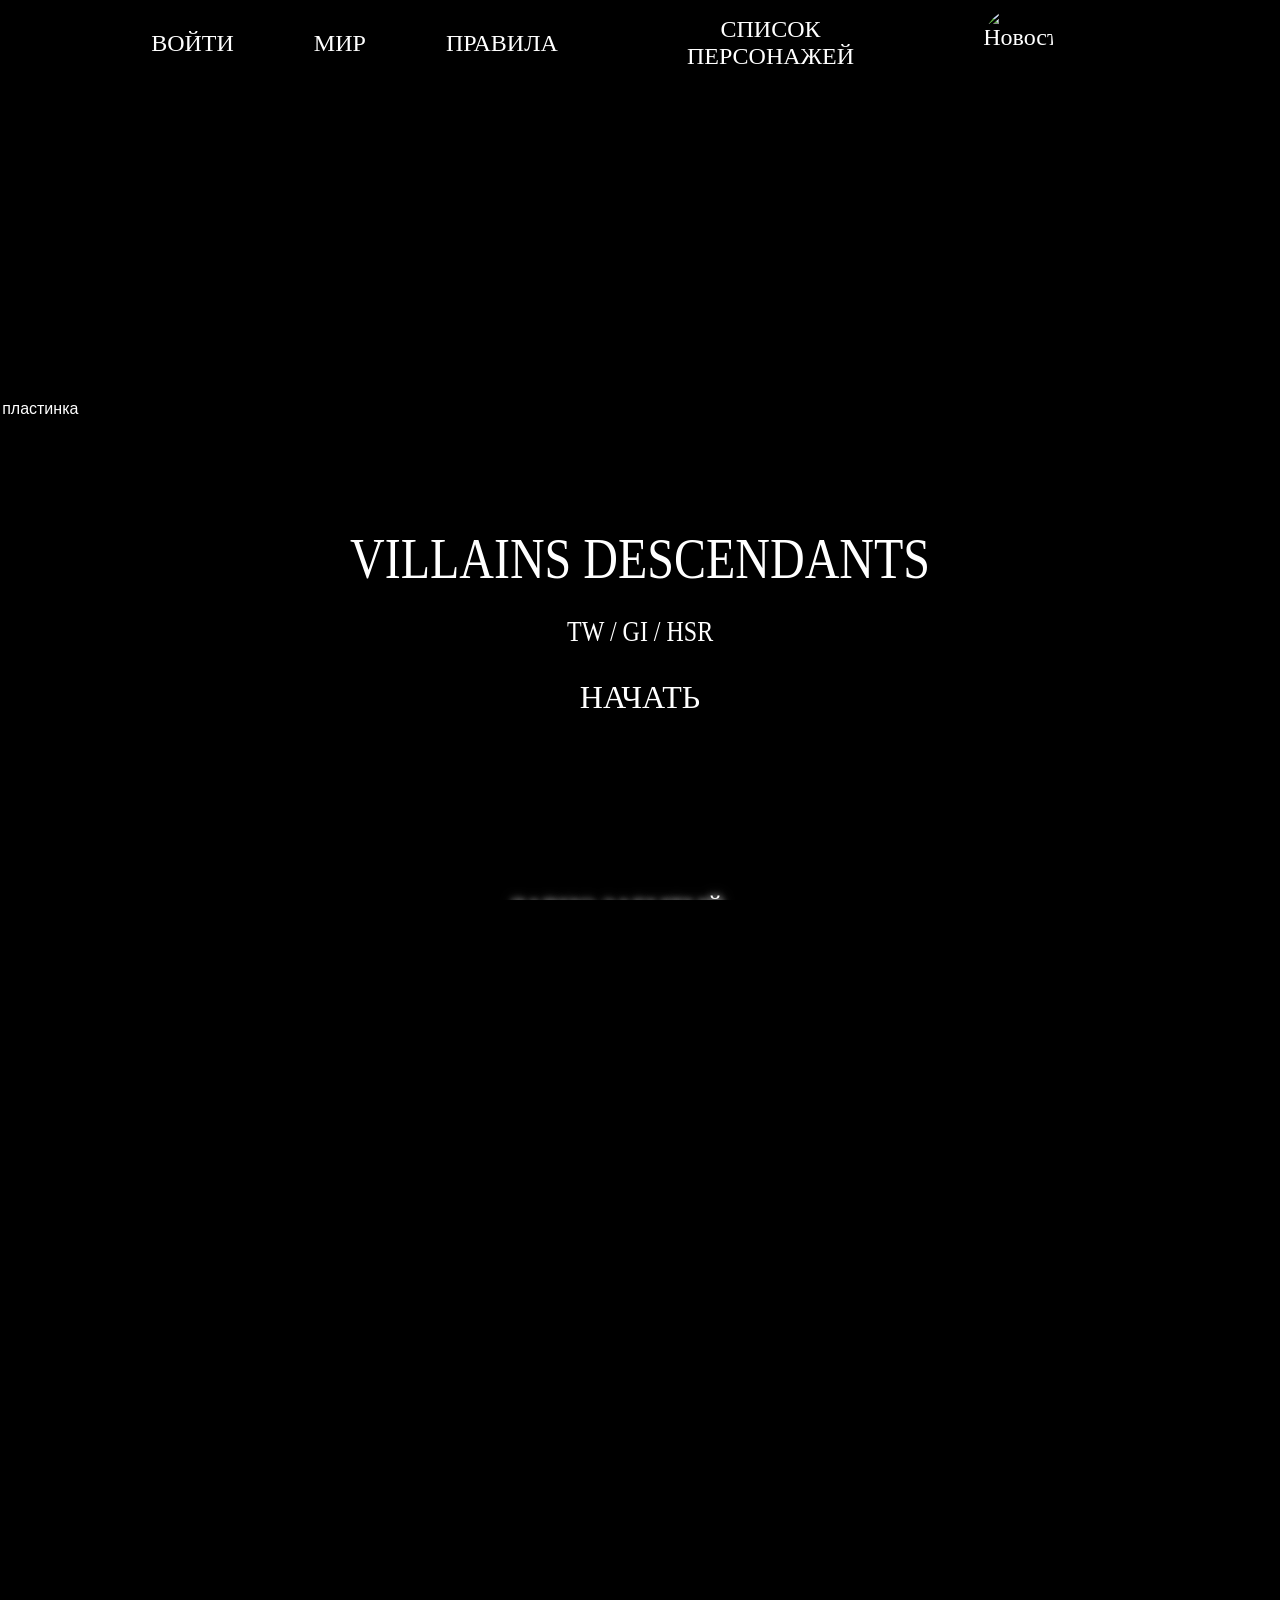
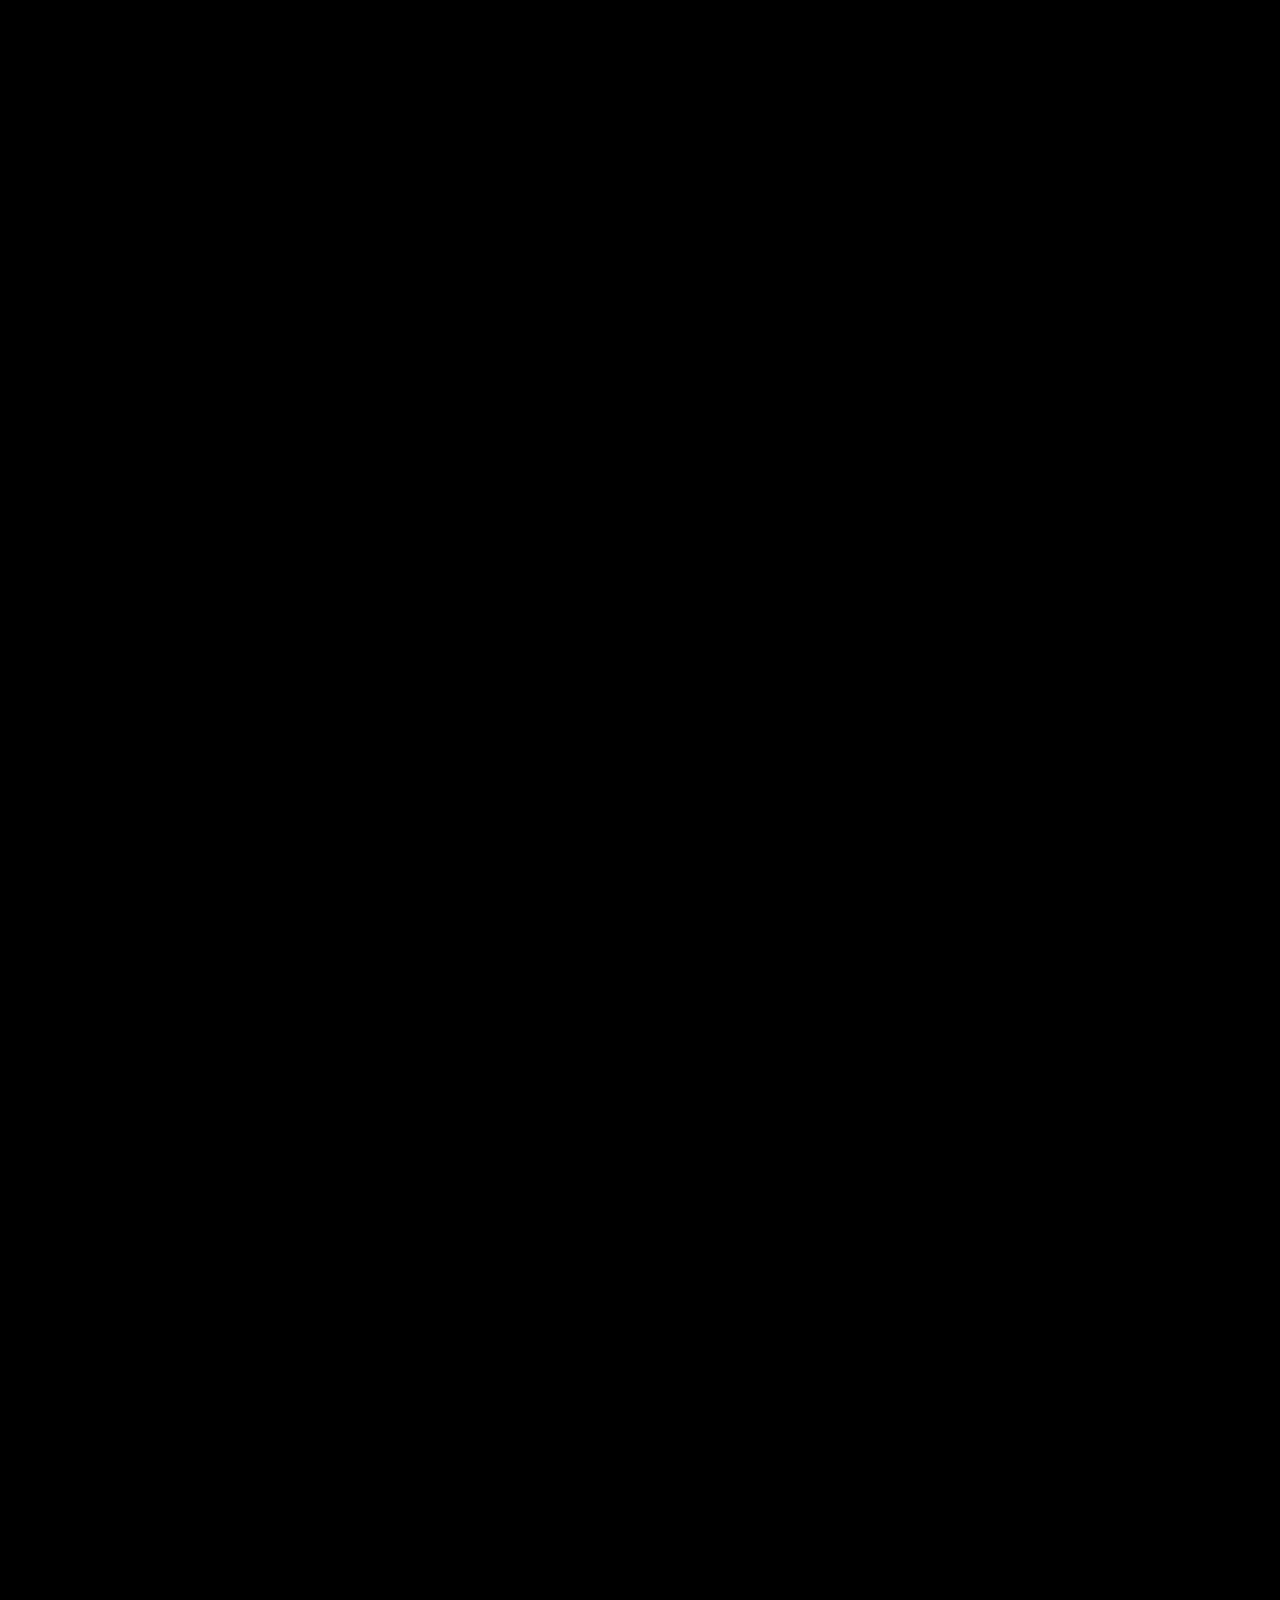
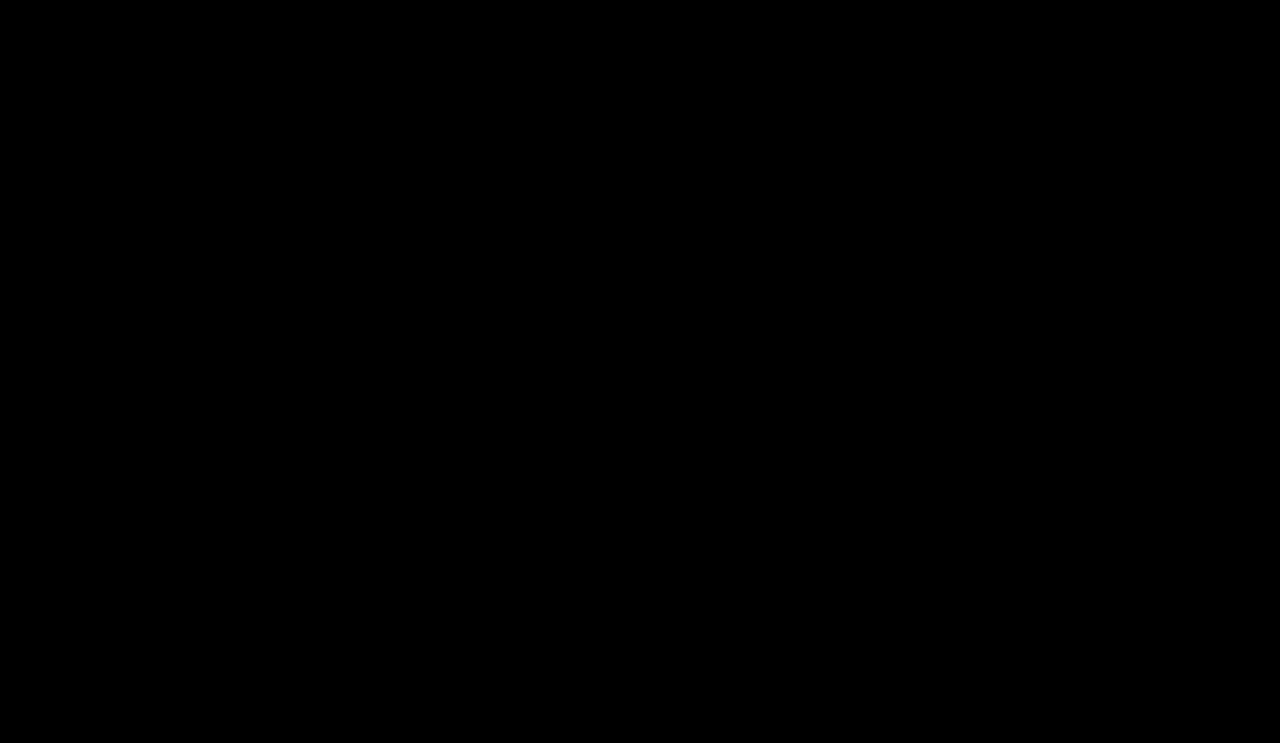
==== commit 1aedb48b: "Update index.html" ====
--- a/index.html
+++ b/index.html
@@ -1,1691 +1,331 @@
 <!DOCTYPE html>
 <html lang="ru">
 <head>
-<meta charset="UTF-8">
-<meta name="viewport" content="width=device-width, initial-scale=1.0">
-<title>Библиотекарь: Наведи порядок в Тайной Библиотеке</title>
-<style>
-@import url('https://fonts.googleapis.com/css2?family=Cinzel:wght@400;600;700&family=Crimson+Text:ital,wght@0,400;0,600;1,400&display=swap');
-:root{--gold:#c9a84c;--gold-light:#e8c96b;--dark-bg:#0d0a07;--parchment:#e8d5a3;--glow:rgba(201,168,76,0.4);}
-*{margin:0;padding:0;box-sizing:border-box;}
-body{background:var(--dark-bg);font-family:'Crimson Text',serif;color:var(--parchment);overflow:hidden;height:100vh;width:100vw;user-select:none;}
-
-/* TITLE */
-#title-screen{position:fixed;inset:0;background:radial-gradient(ellipse at center,#1a0e05 0%,#0a0604 70%,#050302 100%);display:flex;flex-direction:column;align-items:center;justify-content:center;z-index:1000;overflow-y:auto;overflow-x:hidden;}
-.tp{position:absolute;inset:0;pointer-events:none;}
-.tp-dot{position:absolute;width:3px;height:3px;background:var(--gold);border-radius:50%;animation:floatUp linear infinite;opacity:0;}
-@keyframes floatUp{0%{transform:translateY(0) scale(1);opacity:0;}10%{opacity:.8;}90%{opacity:.4;}100%{transform:translateY(-100vh) scale(.3);opacity:0;}}
-.lib-icon{width:110px;height:110px;margin-bottom:20px;animation:iconFloat 3s ease-in-out infinite;flex-shrink:0;}
-@keyframes iconFloat{0%,100%{transform:translateY(0);}50%{transform:translateY(-8px);}}
-.t-main{font-family:'Cinzel',serif;font-size:clamp(26px,5vw,50px);font-weight:700;color:var(--gold);text-shadow:0 0 30px var(--glow);text-align:center;letter-spacing:3px;margin-bottom:6px;}
-.t-sub{font-family:'Cinzel',serif;font-size:clamp(11px,1.6vw,17px);color:#a08040;letter-spacing:5px;text-transform:uppercase;margin-bottom:16px;text-align:center;}
-.title-inner{display:flex;flex-direction:column;align-items:center;width:100%;max-width:700px;padding:20px 16px;position:relative;z-index:2;}
-
-/* LANG + DIFFICULTY on title */
-.title-options{display:flex;flex-direction:column;align-items:center;gap:12px;margin-bottom:16px;}
-.option-row{display:flex;gap:10px;align-items:center;flex-wrap:wrap;justify-content:center;}
-.opt-label{font-family:'Cinzel',serif;font-size:11px;color:#a08040;letter-spacing:2px;margin-right:4px;}
-.opt-btn{background:rgba(0,0,0,0.5);border:1px solid rgba(201,168,76,0.3);color:#a08040;font-family:'Cinzel',serif;font-size:11px;letter-spacing:1px;padding:6px 14px;cursor:pointer;transition:all .2s;border-radius:2px;}
-.opt-btn:hover,.opt-btn.active{border-color:var(--gold);color:var(--gold);box-shadow:0 0 10px rgba(201,168,76,.3);}
-.diff-easy{color:#4a9a4a !important;border-color:rgba(74,154,74,.4) !important;}
-.diff-easy.active{border-color:#4a9a4a !important;box-shadow:0 0 10px rgba(74,154,74,.4) !important;}
-.diff-hard{color:#9a4a20 !important;border-color:rgba(154,74,32,.4) !important;}
-.diff-hard.active{border-color:#9a4a20 !important;box-shadow:0 0 10px rgba(154,74,32,.4) !important;}
-.diff-hell{color:#9a2020 !important;border-color:rgba(154,32,32,.4) !important;}
-.diff-hell.active{border-color:#9a2020 !important;box-shadow:0 0 10px rgba(154,32,32,.4) !important;}
-
-.start-btn{background:linear-gradient(135deg,#2a1a08,#3d2410);border:2px solid var(--gold);color:var(--gold);font-family:'Cinzel',serif;font-size:17px;letter-spacing:3px;padding:13px 44px;cursor:pointer;transition:all .3s;box-shadow:0 0 20px rgba(201,168,76,.2),inset 0 0 20px rgba(0,0,0,.5);position:relative;overflow:hidden;}
-.start-btn::before{content:'';position:absolute;inset:0;background:linear-gradient(135deg,transparent,rgba(201,168,76,.1),transparent);transform:translateX(-100%);transition:transform .5s;}
-.start-btn:hover::before{transform:translateX(100%);}
-.start-btn:hover{box-shadow:0 0 40px rgba(201,168,76,.5);color:var(--gold-light);transform:scale(1.03);}
-
-/* TITLE NAV TABS */
-.title-tabs{display:flex;gap:0;margin-bottom:20px;border:1px solid rgba(201,168,76,.3);overflow:hidden;}
-.title-tab{background:transparent;border:none;color:#a08040;font-family:'Cinzel',serif;font-size:10px;letter-spacing:2px;padding:7px 16px;cursor:pointer;transition:all .2s;border-right:1px solid rgba(201,168,76,.2);}
-.title-tab:last-child{border-right:none;}
-.title-tab.active,.title-tab:hover{background:rgba(201,168,76,.1);color:var(--gold);}
-.title-tab-panel{display:none;width:100%;}
-.title-tab-panel.active{display:block;}
-
-/* DAILY BONUS */
-.bonus-box{background:rgba(201,168,76,.05);border:1px solid rgba(201,168,76,.3);padding:16px 20px;text-align:center;margin-bottom:14px;}
-.bonus-title{font-family:'Cinzel',serif;font-size:13px;color:var(--gold);letter-spacing:2px;margin-bottom:8px;}
-.bonus-reward{font-size:36px;margin-bottom:6px;}
-.bonus-desc{font-size:13px;color:var(--parchment);}
-.bonus-claimed{color:#a08040;font-size:12px;font-family:'Cinzel',serif;letter-spacing:1px;}
-
-/* DAILY QUESTS */
-.quests-box{display:flex;flex-direction:column;gap:8px;margin-bottom:14px;}
-.quest-item{background:rgba(0,0,0,.4);border:1px solid rgba(201,168,76,.2);padding:10px 14px;display:flex;align-items:center;gap:10px;}
-.quest-icon{font-size:20px;flex-shrink:0;}
-.quest-info{flex:1;}
-.quest-name{font-family:'Cinzel',serif;font-size:10px;color:var(--gold);letter-spacing:1px;}
-.quest-desc{font-size:11px;color:#a08040;margin-top:2px;}
-.quest-bar-wrap{height:4px;background:rgba(255,255,255,.1);margin-top:5px;border-radius:2px;overflow:hidden;}
-.quest-bar{height:100%;background:var(--gold);border-radius:2px;transition:width .5s;}
-.quest-check{font-size:18px;color:#4a9a4a;}
-.quest-reward{font-family:'Cinzel',serif;font-size:9px;color:#a08040;text-align:right;white-space:nowrap;}
-
-/* ACHIEVEMENTS */
-.ach-grid{display:grid;grid-template-columns:repeat(4,1fr);gap:8px;max-height:260px;overflow-y:auto;padding-right:4px;}
-.ach-grid::-webkit-scrollbar{width:4px;}
-.ach-grid::-webkit-scrollbar-thumb{background:rgba(201,168,76,.3);}
-.ach-item{background:rgba(0,0,0,.5);border:1px solid rgba(201,168,76,.15);padding:8px 6px;text-align:center;transition:all .2s;position:relative;}
-.ach-item.unlocked{border-color:var(--gold);background:rgba(201,168,76,.07);}
-.ach-item.unlocked:hover{box-shadow:0 0 12px rgba(201,168,76,.3);}
-.ach-emoji{font-size:24px;display:block;margin-bottom:4px;filter:grayscale(100%) opacity(.3);}
-.ach-item.unlocked .ach-emoji{filter:none;}
-.ach-name{font-family:'Cinzel',serif;font-size:8px;color:#a08040;letter-spacing:.5px;line-height:1.3;}
-.ach-item.unlocked .ach-name{color:var(--gold);}
-.ach-locked-label{font-size:7px;color:rgba(201,168,76,.2);font-family:'Cinzel',serif;margin-top:2px;}
-.ach-new-dot{position:absolute;top:3px;right:3px;width:6px;height:6px;background:#e05050;border-radius:50%;}
-
-/* CHALLENGES */
-.challenge-list{display:flex;flex-direction:column;gap:8px;max-height:300px;overflow-y:auto;}
-.challenge-item{background:rgba(0,0,0,.4);border:1px solid rgba(201,168,76,.2);padding:10px 14px;cursor:pointer;transition:all .2s;display:flex;align-items:center;gap:12px;}
-.challenge-item:hover{border-color:var(--gold);background:rgba(201,168,76,.06);}
-.challenge-item.locked{opacity:.4;cursor:not-allowed;}
-.challenge-item.locked:hover{border-color:rgba(201,168,76,.2);background:rgba(0,0,0,.4);}
-.ch-icon{font-size:26px;flex-shrink:0;}
-.ch-info{flex:1;}
-.ch-name{font-family:'Cinzel',serif;font-size:11px;color:var(--gold);letter-spacing:1px;}
-.ch-desc{font-size:11px;color:#a08040;margin-top:3px;}
-.ch-best{font-family:'Cinzel',serif;font-size:9px;color:#a08040;margin-top:4px;}
-.ch-lock{font-size:13px;color:rgba(201,168,76,.3);}
-
-/* STATS */
-.stats-grid{display:grid;grid-template-columns:1fr 1fr;gap:8px;}
-.stat-box{background:rgba(0,0,0,.4);border:1px solid rgba(201,168,76,.2);padding:12px;text-align:center;}
-.stat-val{font-family:'Cinzel',serif;font-size:22px;color:var(--gold);}
-.stat-lbl{font-size:10px;color:#a08040;margin-top:3px;font-family:'Cinzel',serif;letter-spacing:1px;}
-
-/* GAME SCREEN */
-#game-screen{display:none;position:fixed;inset:0;background:#0d0a07;flex-direction:column;}
-#game-screen.active{display:flex;}
-
-/* HUD */
-#hud{flex-shrink:0;display:flex;align-items:center;justify-content:space-between;padding:6px 16px;background:linear-gradient(to bottom,rgba(13,10,7,.97),rgba(13,10,7,.7));border-bottom:1px solid rgba(201,168,76,.3);gap:12px;z-index:100;flex-wrap:wrap;}
-.hud-stat{display:flex;align-items:center;gap:6px;font-family:'Cinzel',serif;font-size:12px;color:var(--gold);}
-.hud-bar{width:100px;height:5px;background:rgba(255,255,255,.1);border:1px solid rgba(201,168,76,.3);border-radius:3px;overflow:hidden;}
-.hud-bar-fill{height:100%;background:linear-gradient(to right,#8b6914,var(--gold));transition:width .5s ease;border-radius:3px;}
-#score-display{font-family:'Cinzel',serif;font-size:12px;color:var(--gold);text-align:center;}
-#timer-display{font-family:'Cinzel',serif;font-size:13px;color:var(--gold);letter-spacing:2px;}
-#timer-display.warn{color:#e05050;animation:timerPulse .5s ease-in-out infinite alternate;}
-@keyframes timerPulse{from{opacity:1;}to{opacity:.4;}}
-.diff-badge{font-family:'Cinzel',serif;font-size:10px;letter-spacing:2px;padding:2px 8px;border-radius:2px;border:1px solid;}
-
-/* EVENT BANNER */
-#event-banner{position:fixed;top:44px;left:50%;transform:translateX(-50%);background:rgba(10,5,2,.97);border:1px solid var(--gold);color:var(--gold);font-family:'Cinzel',serif;font-size:12px;padding:5px 20px;z-index:350;letter-spacing:2px;pointer-events:none;text-align:center;white-space:nowrap;}
-
-/* MAIN AREA */
-#main-area{flex:1;display:flex;overflow:hidden;position:relative;}
-
-/* FLOOR */
-#floor-area{flex:1;position:relative;overflow:hidden;background:radial-gradient(ellipse at 50% 100%,#1e1208 0%,#0d0a07 60%);border-right:1px solid rgba(201,168,76,.2);}
-#floor-bg{position:absolute;inset:0;background:repeating-linear-gradient(90deg,transparent,transparent 39px,rgba(201,168,76,.02) 40px),repeating-linear-gradient(0deg,transparent,transparent 39px,rgba(201,168,76,.02) 40px);}
-#floor-planks{position:absolute;bottom:0;left:0;right:0;height:70px;background:repeating-linear-gradient(90deg,#2a1a08 0px,#2a1a08 60px,#1f1206 60px,#1f1206 62px,#281908 62px,#281908 120px,#1f1206 120px,#1f1206 122px);opacity:.6;}
-.floor-title{position:absolute;top:10px;left:50%;transform:translateX(-50%);font-family:'Cinzel',serif;font-size:13px;color:rgba(201,168,76,.5);letter-spacing:3px;white-space:nowrap;}
-.floor-hint{position:absolute;top:30px;left:50%;transform:translateX(-50%);font-size:11px;color:rgba(232,213,163,.3);white-space:nowrap;}
-
-/* FOG EVENT */
-#fog-overlay{position:absolute;inset:0;pointer-events:none;z-index:15;background:radial-gradient(ellipse at 50% 80%,transparent 0%,rgba(5,3,1,.85) 70%);display:none;}
-#fog-overlay.active{display:block;animation:fogRoll 3s ease-in;}
-@keyframes fogRoll{from{opacity:0;}to{opacity:1;}}
-
-.floor-book{position:absolute;cursor:pointer;transition:transform .15s,filter .15s;z-index:10;font-size:22px;filter:drop-shadow(0 2px 4px rgba(0,0,0,.8));}
-.floor-book:hover{transform:scale(1.3) translateY(-4px) !important;filter:drop-shadow(0 4px 8px rgba(201,168,76,.6));z-index:20;}
-.floor-book.picked{animation:pickUp .3s forwards;pointer-events:none;}
-@keyframes pickUp{to{transform:scale(0) translateY(-30px);opacity:0;}}
-.floor-book.moving{transition:left 2s linear, top 2s linear;}
-/* shaking event */
-.floor-book.shaking{animation:bookShake .5s ease-in-out;}
-@keyframes bookShake{0%,100%{transform:rotate(0deg);}25%{transform:rotate(-15deg) translateY(-5px);}75%{transform:rotate(15deg) translateY(-5px);}}
-
-/* SHELVES */
-#shelves-area{width:320px;flex-shrink:0;display:flex;flex-direction:column;overflow-y:auto;background:linear-gradient(to right,#0d0a07,#150f07);padding:6px;gap:5px;}
-#shelves-area::-webkit-scrollbar{width:5px;}
-#shelves-area::-webkit-scrollbar-track{background:rgba(0,0,0,.3);}
-#shelves-area::-webkit-scrollbar-thumb{background:rgba(201,168,76,.3);border-radius:3px;}
-
-.shelf-section{background:linear-gradient(to bottom,#2a1a08,#1f1206);border:1px solid rgba(201,168,76,.2);border-radius:4px;overflow:hidden;transition:border-color .3s;}
-.shelf-section.highlight{border-color:var(--gold);box-shadow:0 0 15px rgba(201,168,76,.4);animation:shelfPulse 1s ease-in-out infinite;}
-@keyframes shelfPulse{0%,100%{box-shadow:0 0 10px rgba(201,168,76,.3);}50%{box-shadow:0 0 25px rgba(201,168,76,.7);}}
-.shelf-section.complete{border-color:#4a9a4a;background:linear-gradient(to bottom,#0a2010,#061408);}
-.shelf-section.locked-shelf{opacity:.35;pointer-events:none;position:relative;}
-.locked-shelf-label{position:absolute;inset:0;display:flex;align-items:center;justify-content:center;font-family:'Cinzel',serif;font-size:10px;color:#a08040;letter-spacing:2px;z-index:5;background:rgba(0,0,0,.5);}
-.shelf-section.can-drop .shelf-drop-zone{opacity:1 !important;pointer-events:all;cursor:pointer;background:rgba(201,168,76,.08);}
-
-.shelf-header{display:flex;align-items:center;justify-content:space-between;padding:5px 9px;cursor:pointer;transition:background .2s;border-bottom:1px solid rgba(201,168,76,.1);}
-.shelf-header:hover{background:rgba(201,168,76,.05);}
-.shelf-name{font-family:'Cinzel',serif;font-size:10px;font-weight:600;letter-spacing:1px;display:flex;align-items:center;gap:7px;}
-.section-dot{width:9px;height:9px;border-radius:50%;flex-shrink:0;box-shadow:0 0 5px currentColor;}
-.shelf-count{font-size:10px;color:#a08040;font-family:'Cinzel',serif;}
-.shelf-books{display:flex;flex-wrap:wrap;gap:3px;padding:5px 7px;min-height:30px;position:relative;}
-.shelf-book-slot{width:19px;height:25px;border-radius:1px;opacity:.25;font-size:13px;display:flex;align-items:center;justify-content:center;}
-.shelf-book-slot.filled{opacity:1;animation:bookLand .3s ease-out;}
-@keyframes bookLand{0%{transform:translateY(-20px) scale(.5);opacity:0;}60%{transform:translateY(3px) scale(1.1);}100%{transform:translateY(0) scale(1);opacity:1;}}
-.shelf-drop-zone{position:absolute;inset:0;z-index:5;display:flex;align-items:center;justify-content:center;opacity:0;transition:opacity .2s;font-family:'Cinzel',serif;font-size:10px;color:var(--gold);letter-spacing:1px;pointer-events:none;}
-.section-check{color:#4a9a4a;font-size:11px;margin-left:3px;}
-.row-complete{border-left:3px solid #4a9a4a !important;}
-
-/* HAND PANEL */
-#hand-panel{position:fixed;bottom:0;left:0;right:0;height:78px;background:linear-gradient(to top,rgba(13,10,7,.98),rgba(13,10,7,.7));border-top:1px solid rgba(201,168,76,.3);display:flex;align-items:center;justify-content:center;gap:6px;z-index:200;padding:0 16px;}
-.hand-count-label{font-family:'Cinzel',serif;font-size:9px;color:rgba(201,168,76,.4);position:absolute;left:12px;}
-.hand-book{width:50px;height:62px;border-radius:3px;cursor:pointer;transition:all .2s;display:flex;flex-direction:column;align-items:center;justify-content:center;border:1px solid rgba(201,168,76,.4);background:rgba(0,0,0,.5);gap:2px;overflow:hidden;}
-.hand-book:hover{transform:translateY(-8px) scale(1.05);border-color:var(--gold);box-shadow:0 8px 20px rgba(0,0,0,.6),0 0 12px rgba(201,168,76,.4);z-index:10;}
-.hand-book.selected{border-color:var(--gold-light);box-shadow:0 0 20px rgba(201,168,76,.7),0 -8px 30px rgba(201,168,76,.3);transform:translateY(-12px) scale(1.1);z-index:11;}
-.hand-book-emoji{font-size:22px;}
-.hand-book-label{font-size:6px;font-family:'Cinzel',serif;color:var(--parchment);text-align:center;padding:0 2px;line-height:1.2;max-width:100%;overflow:hidden;text-overflow:ellipsis;white-space:nowrap;}
-.hand-book-cat{font-size:6px;color:rgba(201,168,76,.7);font-family:'Cinzel',serif;text-align:center;padding:0 2px;}
-.hand-empty-slot{width:50px;height:62px;border:1px dashed rgba(201,168,76,.12);border-radius:3px;opacity:.4;}
-
-/* TOOLTIP */
-#tooltip{position:fixed;background:rgba(13,10,7,.96);border:1px solid rgba(201,168,76,.5);color:var(--parchment);padding:7px 11px;border-radius:3px;font-size:12px;pointer-events:none;z-index:500;display:none;max-width:200px;font-family:'Crimson Text',serif;box-shadow:0 4px 20px rgba(0,0,0,.8);}
-#tooltip .tt-title{font-family:'Cinzel',serif;font-size:10px;color:var(--gold);margin-bottom:3px;font-weight:600;}
-#tooltip .tt-cat{font-size:10px;color:rgba(201,168,76,.6);font-style:italic;}
-
-/* NOTIFS */
-#notif-container{position:fixed;top:58px;left:50%;transform:translateX(-50%);z-index:600;display:flex;flex-direction:column;gap:5px;align-items:center;pointer-events:none;}
-.notif{background:rgba(13,10,7,.96);border:1px solid var(--gold);color:var(--parchment);padding:7px 18px;font-family:'Cinzel',serif;font-size:11px;letter-spacing:1px;animation:notifIn .3s ease-out,notifOut .4s 1.8s forwards;box-shadow:0 0 20px rgba(201,168,76,.3);white-space:nowrap;}
-.notif.success{border-color:#4a9a4a;color:#8aca8a;}
-.notif.error{border-color:#9a3030;color:#ca6060;}
-.notif.ach{border-color:#c9a84c;color:#e8c96b;background:rgba(20,14,4,.98);}
-@keyframes notifIn{from{opacity:0;transform:translateY(-10px) scale(.9);}}
-@keyframes notifOut{to{opacity:0;transform:translateY(-20px);}}
-
-/* SELECTED INDICATOR */
-#selected-indicator{position:fixed;top:50px;left:50%;transform:translateX(-50%);background:rgba(13,10,7,.92);border:1px solid var(--gold);color:var(--gold);font-family:'Cinzel',serif;font-size:10px;padding:4px 14px;letter-spacing:1px;z-index:150;display:none;pointer-events:none;white-space:nowrap;}
-
-/* LEVELUP */
-#levelup-overlay{position:fixed;inset:0;background:rgba(0,0,0,.75);z-index:700;display:none;align-items:center;justify-content:center;flex-direction:column;gap:14px;}
-#levelup-overlay.show{display:flex;}
-.levelup-text{font-family:'Cinzel',serif;font-size:44px;color:var(--gold);text-shadow:0 0 40px var(--gold);animation:lvlPulse .6s ease-in-out infinite alternate;letter-spacing:5px;text-align:center;}
-@keyframes lvlPulse{from{transform:scale(1);}to{transform:scale(1.04);text-shadow:0 0 60px var(--gold),0 0 120px rgba(201,168,76,.6);}}
-.levelup-sub{font-family:'Cinzel',serif;color:var(--parchment);font-size:16px;letter-spacing:2px;text-align:center;}
-.levelup-unlocked{font-size:13px;color:#4a9a4a;font-family:'Cinzel',serif;letter-spacing:1px;text-align:center;margin-top:4px;}
-.levelup-btn{margin-top:12px;background:transparent;border:2px solid var(--gold);color:var(--gold);font-family:'Cinzel',serif;font-size:13px;letter-spacing:2px;padding:9px 28px;cursor:pointer;transition:all .2s;}
-.levelup-btn:hover{background:rgba(201,168,76,.1);box-shadow:0 0 20px rgba(201,168,76,.4);}
-
-/* WIN */
-#win-screen{display:none;position:fixed;inset:0;background:radial-gradient(ellipse at center,#1a0e05,#050302);z-index:900;align-items:center;justify-content:center;flex-direction:column;gap:14px;overflow:hidden;}
-#win-screen.show{display:flex;}
-.win-title{font-family:'Cinzel',serif;font-size:clamp(22px,5vw,46px);color:var(--gold);text-shadow:0 0 40px var(--gold);text-align:center;letter-spacing:4px;animation:winGlow 2s ease-in-out infinite alternate;}
-@keyframes winGlow{from{text-shadow:0 0 20px var(--gold);}to{text-shadow:0 0 60px var(--gold),0 0 100px rgba(201,168,76,.5);}}
-.win-stats{font-family:'Crimson Text',serif;font-size:19px;color:var(--parchment);text-align:center;line-height:2;}
-.win-ach-earned{font-family:'Cinzel',serif;font-size:12px;color:#4a9a4a;letter-spacing:1px;text-align:center;}
-.win-btn{background:transparent;border:2px solid var(--gold);color:var(--gold);font-family:'Cinzel',serif;font-size:13px;letter-spacing:3px;padding:11px 36px;cursor:pointer;transition:all .3s;}
-.win-btn:hover{background:rgba(201,168,76,.12);box-shadow:0 0 30px rgba(201,168,76,.5);}
-
-/* MINI MAP */
-#minimap-btn{position:fixed;top:50px;right:8px;z-index:300;background:rgba(13,10,7,.9);border:1px solid rgba(201,168,76,.4);color:var(--gold);font-family:'Cinzel',serif;font-size:9px;letter-spacing:1px;padding:4px 10px;cursor:pointer;transition:all .2s;}
-#minimap-btn:hover{border-color:var(--gold);box-shadow:0 0 10px rgba(201,168,76,.3);}
-#minimap-overlay{position:fixed;inset:0;background:rgba(0,0,0,.6);z-index:800;display:none;align-items:center;justify-content:center;}
-#minimap-overlay.show{display:flex;}
-#minimap-panel{background:linear-gradient(135deg,#150f07,#0d0a07);border:1px solid rgba(201,168,76,.5);padding:20px;min-width:340px;max-width:90vw;box-shadow:0 0 40px rgba(0,0,0,.8);position:relative;}
-.mm-title{font-family:'Cinzel',serif;font-size:14px;color:var(--gold);letter-spacing:3px;margin-bottom:16px;text-align:center;}
-.mm-grid{display:grid;grid-template-columns:1fr 1fr;gap:8px;}
-.mm-section{display:flex;align-items:center;gap:8px;padding:6px 10px;border:1px solid rgba(201,168,76,.15);border-radius:3px;transition:border-color .2s;}
-.mm-section.mm-done{border-color:#4a9a4a;background:rgba(74,154,74,.08);}
-.mm-dot{width:10px;height:10px;border-radius:50%;flex-shrink:0;}
-.mm-info{flex:1;}
-.mm-name{font-family:'Cinzel',serif;font-size:9px;color:var(--parchment);letter-spacing:.5px;}
-.mm-bar-wrap{width:100%;height:4px;background:rgba(255,255,255,.1);border-radius:2px;margin-top:3px;overflow:hidden;}
-.mm-bar{height:100%;border-radius:2px;transition:width .4s;}
-.mm-frac{font-family:'Cinzel',serif;font-size:8px;color:#a08040;margin-left:4px;}
-.mm-close{position:absolute;top:10px;right:14px;background:transparent;border:none;color:#a08040;font-size:18px;cursor:pointer;transition:color .2s;}
-.mm-close:hover{color:var(--gold);}
-.mm-total{text-align:center;font-family:'Cinzel',serif;font-size:10px;color:#a08040;margin-top:12px;letter-spacing:1px;}
-
-/* FLASHES */
-.correct-flash{animation:correctFlash .6s ease-out !important;}
-@keyframes correctFlash{0%{box-shadow:0 0 0 rgba(74,154,74,0);}50%{box-shadow:0 0 40px rgba(74,154,74,.8),inset 0 0 20px rgba(74,154,74,.2);}100%{box-shadow:0 0 0 rgba(74,154,74,0);}}
-.wrong-flash{animation:wrongFlash .5s ease-out !important;}
-@keyframes wrongFlash{0%,100%{border-color:rgba(201,168,76,.2);}50%{border-color:#9a3030;box-shadow:0 0 20px rgba(154,48,48,.5);}}
-
-/* PARTICLES */
-#particles-canvas{position:fixed;inset:0;pointer-events:none;z-index:50;}
-
-/* PENALTY FLASH (hard) */
-#penalty-flash{position:fixed;inset:0;background:rgba(154,32,32,.35);pointer-events:none;z-index:400;opacity:0;transition:opacity .3s;}
-
-/* GAME OVER */
-#gameover-screen{display:none;position:fixed;inset:0;background:radial-gradient(ellipse at center,#1a0505,#050202);z-index:950;align-items:center;justify-content:center;flex-direction:column;gap:16px;}
-#gameover-screen.show{display:flex;}
-.go-title{font-family:'Cinzel',serif;font-size:clamp(22px,5vw,44px);color:#c04040;text-shadow:0 0 40px #9a2020;letter-spacing:5px;text-align:center;}
-.go-sub{font-family:'Crimson Text',serif;font-size:18px;color:var(--parchment);text-align:center;}
-
-/* ACHIEVE POPUP */
-#ach-popup{position:fixed;bottom:90px;right:16px;background:linear-gradient(135deg,#1a0e05,#0d0a07);border:1px solid var(--gold);padding:12px 16px;z-index:900;display:none;animation:achSlideIn .4s ease-out;min-width:220px;box-shadow:0 0 30px rgba(201,168,76,.3);}
-@keyframes achSlideIn{from{transform:translateX(120%);opacity:0;}to{transform:translateX(0);opacity:1;}}
-#ach-popup.show{display:block;}
-.ach-pop-head{font-family:'Cinzel',serif;font-size:9px;color:#a08040;letter-spacing:2px;margin-bottom:4px;}
-.ach-pop-body{display:flex;align-items:center;gap:8px;}
-.ach-pop-emoji{font-size:28px;}
-.ach-pop-name{font-family:'Cinzel',serif;font-size:11px;color:var(--gold);}
-.ach-pop-desc{font-size:10px;color:#a08040;margin-top:2px;}
-
-/* SECTION UNLOCK POPUP */
-#unlock-popup{position:fixed;inset:0;background:rgba(0,0,0,.7);z-index:850;display:none;align-items:center;justify-content:center;}
-#unlock-popup.show{display:flex;}
-.unlock-box{background:linear-gradient(135deg,#1a0e05,#0d0a07);border:1px solid var(--gold);padding:28px 36px;text-align:center;box-shadow:0 0 50px rgba(201,168,76,.4);}
-.unlock-title{font-family:'Cinzel',serif;font-size:13px;color:#a08040;letter-spacing:3px;margin-bottom:10px;}
-.unlock-name{font-family:'Cinzel',serif;font-size:22px;color:var(--gold);letter-spacing:2px;margin-bottom:8px;}
-.unlock-emoji{font-size:48px;margin-bottom:8px;}
-.unlock-desc{font-size:13px;color:var(--parchment);margin-bottom:16px;}
-.unlock-btn{background:transparent;border:1px solid var(--gold);color:var(--gold);font-family:'Cinzel',serif;font-size:11px;letter-spacing:2px;padding:7px 22px;cursor:pointer;transition:all .2s;}
-.unlock-btn:hover{background:rgba(201,168,76,.1);}
-
-@media(max-width:768px){#main-area{flex-direction:column;}#shelves-area{width:100%;height:45%;border-right:none;border-top:1px solid rgba(201,168,76,.2);}#floor-area{height:55%;flex:none;}#hand-panel{height:68px;}.hand-book{width:44px;height:56px;}.ach-grid{grid-template-columns:repeat(3,1fr);}}
-</style>
+<meta charset="UTF-8" />
+<meta name="viewport" content="width=1350" />
+<title>VILLAINS DESCENDANTS — Главная</title>
+<link rel="stylesheet" href="style.css">
 </head>
 <body>
 
-<!-- ===== TITLE ===== -->
-<div id="title-screen">
-  <div class="tp" id="title-particles"></div>
-  <div class="title-inner">
-    <svg class="lib-icon" viewBox="0 0 120 120" fill="none">
-      <defs><radialGradient id="bg" cx="50%" cy="50%" r="50%"><stop offset="0%" stop-color="#c9a84c" stop-opacity=".3"/><stop offset="100%" stop-color="#c9a84c" stop-opacity="0"/></radialGradient></defs>
-      <circle cx="60" cy="60" r="58" fill="url(#bg)"/>
-      <rect x="20" y="30" width="16" height="60" rx="2" fill="#8b2020"/><rect x="22" y="30" width="3" height="60" fill="#6a1818"/>
-      <rect x="38" y="25" width="18" height="65" rx="2" fill="#1a4a8b"/><rect x="40" y="25" width="3" height="65" fill="#163a6a"/>
-      <rect x="58" y="32" width="14" height="58" rx="2" fill="#2d7a2d"/><rect x="60" y="32" width="3" height="58" fill="#246024"/>
-      <rect x="74" y="28" width="18" height="62" rx="2" fill="#7a4a1a"/><rect x="76" y="28" width="3" height="62" fill="#5e3814"/>
-      <rect x="15" y="88" width="90" height="5" rx="2" fill="#c9a84c" opacity=".6"/>
-      <circle cx="60" cy="14" r="2" fill="#c9a84c" opacity=".8"/>
-      <line x1="60" y1="8" x2="60" y2="12" stroke="#c9a84c" stroke-width="1.5" opacity=".8"/>
-    </svg>
-    <div class="t-main" id="t-main">БИБЛИОТЕКАРЬ</div>
-    <div class="t-sub" id="t-sub">Наведи порядок в Тайной Библиотеке</div>
-
-    <!-- TABS -->
-    <div class="title-tabs">
-      <button class="title-tab active" onclick="showTab('play')" id="tab-play">📚 ИГРАТЬ</button>
-      <button class="title-tab" onclick="showTab('quests')" id="tab-quests">🎯 ЗАДАНИЯ</button>
-      <button class="title-tab" onclick="showTab('challenges')" id="tab-challenges">⚡ ИСПЫТАНИЯ</button>
-      <button class="title-tab" onclick="showTab('ach')" id="tab-ach">🔓 ТРОФЕИ</button>
-      <button class="title-tab" onclick="showTab('stats')" id="tab-stats">📈 СТАТИСТИКА</button>
-    </div>
-
-    <!-- TAB: PLAY -->
-    <div class="title-tab-panel active" id="panel-play">
-      <div id="bonus-area"></div>
-      <div class="title-options">
-        <div class="option-row">
-          <span class="opt-label" id="lbl-lang">ЯЗЫК:</span>
-          <button class="opt-btn active" id="btn-ru" onclick="setLang('ru')">РУС</button>
-          <button class="opt-btn" id="btn-en" onclick="setLang('en')">ENG</button>
-        </div>
-        <div class="option-row">
-          <span class="opt-label" id="lbl-diff">СЛОЖНОСТЬ:</span>
-          <button class="opt-btn diff-easy active" id="diff-easy" onclick="setDiff('easy')">🌿 ЛЕГКО</button>
-          <button class="opt-btn" id="diff-normal" onclick="setDiff('normal')">⚡ НОРМА</button>
-          <button class="opt-btn diff-hard" id="diff-hard" onclick="setDiff('hard')">🔥 СЛОЖНО</button>
-          <button class="opt-btn diff-hell" id="diff-hell" onclick="setDiff('hell')">💀 АД</button>
-        </div>
-      </div>
-      <button class="start-btn" id="start-btn" onclick="startGame(null)">ВОЙТИ В БИБЛИОТЕКУ</button>
-    </div>
-
-    <!-- TAB: QUESTS -->
-    <div class="title-tab-panel" id="panel-quests">
-      <div class="quests-box" id="quests-list"></div>
-    </div>
-
-    <!-- TAB: CHALLENGES -->
-    <div class="title-tab-panel" id="panel-challenges">
-      <div class="challenge-list" id="challenge-list"></div>
-    </div>
-
-    <!-- TAB: ACHIEVEMENTS -->
-    <div class="title-tab-panel" id="panel-ach">
-      <div class="ach-grid" id="ach-grid"></div>
-    </div>
-
-    <!-- TAB: STATS -->
-    <div class="title-tab-panel" id="panel-stats">
-      <div class="stats-grid" id="stats-grid"></div>
-    </div>
-  </div>
-</div>
-
-<!-- ===== GAME ===== -->
-<div id="game-screen">
-  <div id="hud">
-    <div class="hud-stat">
-      <span>📚</span>
-      <span id="books-placed">0</span><span style="color:#a08040;font-size:10px">/<span id="books-total">0</span></span>
-      <div class="hud-bar"><div class="hud-bar-fill" id="progress-bar" style="width:0%"></div></div>
-    </div>
-    <div id="score-display">
-      <span style="font-size:9px;color:#a08040;" id="lbl-score">ОЧКИ</span><br>
-      <span id="score-val" style="font-size:14px;">0</span>
-    </div>
-    <div class="hud-stat">⭐ <span id="lbl-lvl-hud">УР.</span> <span id="level-val">1</span> &nbsp; <span style="color:#a08040;font-size:10px">(<span id="rows-val">0</span> <span id="lbl-rows">полок</span>)</span></div>
-    <div id="timer-display" style="display:none">⏳ <span id="timer-val">--:--</span></div>
-    <div id="diff-badge-hud"></div>
-  </div>
-
-  <div id="main-area">
-    <div id="floor-area">
-      <div id="floor-bg"></div><div id="floor-planks"></div>
-      <div id="fog-overlay"></div>
-      <div class="floor-title" id="floor-title-lbl">— ПОЛ — РАЗБРОСАННЫЕ КНИГИ —</div>
-      <div class="floor-hint" id="floor-hint-lbl">Нажми на книгу, чтобы взять · Выбери в руке, нажми на полку</div>
-      <div id="books-container"></div>
-    </div>
-    <div id="shelves-area"></div>
-  </div>
-
-  <div id="hand-panel">
-    <span class="hand-count-label" id="lbl-hand">📖 РУКА</span>
-    <div id="hand-books-display"></div>
-  </div>
-</div>
-
-<!-- MINIMAP BTN -->
-<button id="minimap-btn" onclick="toggleMinimap()" style="display:none">🗺 КАРТА</button>
-
-<!-- MINIMAP -->
-<div id="minimap-overlay" onclick="if(event.target===this)toggleMinimap()">
-  <div id="minimap-panel">
-    <button class="mm-close" onclick="toggleMinimap()">✕</button>
-    <div class="mm-title" id="mm-title">📚 КАРТА БИБЛИОТЕКИ</div>
-    <div class="mm-grid" id="mm-grid"></div>
-    <div class="mm-total" id="mm-total"></div>
-  </div>
-</div>
-
-<!-- TOOLTIP -->
-<div id="tooltip"><div class="tt-title" id="tt-title"></div><div class="tt-cat" id="tt-cat"></div></div>
-
-<!-- NOTIFS -->
-<div id="notif-container"></div>
-
-<!-- SELECTED -->
-<div id="selected-indicator">📖 <span id="selected-name"></span> — <span id="lbl-place-hint">нажми на полку</span></div>
-
-<!-- EVENT BANNER -->
-<div id="event-banner" style="display:none"></div>
-
-<!-- LEVELUP -->
-<div id="levelup-overlay">
-  <div class="levelup-text" id="lbl-lvlup">⭐ НОВЫЙ УРОВЕНЬ! ⭐</div>
-  <div class="levelup-sub" id="levelup-sub"></div>
-  <div class="levelup-unlocked" id="levelup-unlocked"></div>
-  <button class="levelup-btn" onclick="dismissLevelUp()" id="lbl-continue">ПРОДОЛЖИТЬ</button>
-</div>
-
-<!-- WIN -->
-<div id="win-screen">
-  <div style="font-size:56px;margin-bottom:8px;">📚✨</div>
-  <div class="win-title" id="win-title">БИБЛИОТЕКА В ПОРЯДКЕ!</div>
-  <div class="win-stats" id="win-stats"></div>
-  <div class="win-ach-earned" id="win-ach-earned"></div>
-  <button class="win-btn" onclick="restartGame()" id="lbl-playagain">ИГРАТЬ СНОВА</button>
-</div>
-
-<!-- GAME OVER -->
-<div id="gameover-screen">
-  <div style="font-size:56px">💀</div>
-  <div class="go-title" id="go-title">ВРЕМЯ ВЫШЛО!</div>
-  <div class="go-sub" id="go-sub"></div>
-  <button class="win-btn" onclick="restartGame()" id="lbl-go-retry">ПОПРОБОВАТЬ СНОВА</button>
-</div>
-
-<!-- ACHIEVEMENT POPUP -->
-<div id="ach-popup">
-  <div class="ach-pop-head">🏆 ТРОФЕЙ ПОЛУЧЕН!</div>
-  <div class="ach-pop-body">
-    <div class="ach-pop-emoji" id="ach-pop-emoji">⭐</div>
-    <div>
-      <div class="ach-pop-name" id="ach-pop-name"></div>
-      <div class="ach-pop-desc" id="ach-pop-desc"></div>
-    </div>
-  </div>
-</div>
-
-<!-- SECTION UNLOCK POPUP -->
-<div id="unlock-popup">
-  <div class="unlock-box">
-    <div class="unlock-title">✨ НОВЫЙ РАЗДЕЛ ОТКРЫТ ✨</div>
-    <div class="unlock-emoji" id="unlock-emoji">📚</div>
-    <div class="unlock-name" id="unlock-name"></div>
-    <div class="unlock-desc" id="unlock-desc">Этот раздел библиотеки теперь доступен для сортировки!</div>
-    <button class="unlock-btn" onclick="closeUnlockPopup()">ПРОДОЛЖИТЬ</button>
-  </div>
-</div>
-
-<!-- PENALTY FLASH -->
-<div id="penalty-flash"></div>
-
-<!-- PARTICLES -->
-<canvas id="particles-canvas"></canvas>
-
-<script>
-// =====================================================
-// LOCALIZATION
-// =====================================================
-const LANG_DATA = {
-  ru: {
-    title_main:'БИБЛИОТЕКАРЬ', title_sub:'Наведи порядок в Тайной Библиотеке',
-    lbl_lang:'ЯЗЫК:', lbl_diff:'СЛОЖНОСТЬ:',
-    diff_easy:'🌿 ЛЕГКО', diff_normal:'⚡ НОРМА', diff_hard:'🔥 СЛОЖНО', diff_hell:'💀 АД',
-    start_btn:'ВОЙТИ В БИБЛИОТЕКУ', lbl_score:'ОЧКИ', lbl_lvl:'УР.', lbl_rows:'полок',
-    lbl_hand:'📖 РУКА', floor_title:'— ПОЛ — РАЗБРОСАННЫЕ КНИГИ —',
-    floor_hint:'Нажми на книгу, чтобы взять · Выбери в руке, нажми на полку',
-    place_hint:'нажми на полку', drop_zone:'→ ПОЛОЖИТЬ СЮДА ←',
-    minimap_btn:'🗺 КАРТА', mm_title:'📚 КАРТА БИБЛИОТЕКИ',
-    lbl_lvlup:'⭐ НОВЫЙ УРОВЕНЬ! ⭐', continue_btn:'ПРОДОЛЖИТЬ',
-    win_title:'БИБЛИОТЕКА В ПОРЯДКЕ!', go_title:'ВРЕМЯ ВЫШЛО!',
-    playagain:'ИГРАТЬ СНОВА', go_retry:'ПОПРОБОВАТЬ СНОВА',
-    notif_full:'Руки заняты! (макс. {n})',
-    notif_wrong:'✗ Неверный раздел! «{t}» → «{s}»',
-    notif_shelf_full:'Эта полка заполнена!',
-    notif_pick_first:'Сначала выбери книгу из руки',
-    notif_pickup:'Сначала подними книги с пола!',
-    notif_section_done:'⭐ Раздел «{s}» заполнен! +{p} очков',
-    notif_placed:'✓ {t}',
-    lvlup_sub:'Уровень {l} — {r} полок собрано · Очки: {sc}',
-    win_books:'Книг расставлено', win_score:'Очки', win_time:'Время',
-    win_level:'Достигнутый уровень', win_mistakes:'Ошибки',
-    go_sub:'Расставлено {p} / {t} книг · Очки: {s}',
-    diff_badge_easy:'ЛЕГКО', diff_badge_normal:'НОРМА', diff_badge_hard:'СЛОЖНО', diff_badge_hell:'АД',
-    event_fog:'🌫 Туман окутал полки! Всё видно только вблизи...',
-    event_shake:'🌀 Магический вихрь! Книги разлетаются...',
-    event_shuffle:'🎲 Тёмная магия! Некоторые книги сменили места...',
-    event_bonus:'✨ Магическое ускорение! Двойные очки на 30 секунд!',
-    locked_section:'🔒 Не открыто',
-    sections:{
-      'dark-arts':'Тёмные Искусства','potions':'Зельеварение','transfigure':'Трансфигурация',
-      'divination':'Прорицание','herbology':'Гербология','charms':'Заклинания',
-      'history':'История Магии','creatures':'Магические Существа','alchemy':'Алхимия',
-      'astronomy':'Астрономия','defence':'Защита от Тёмных Сил','ancient-runes':'Древние Руны'
-    }
-  },
-  en: {
-    title_main:'LIBRARIAN', title_sub:'Tidy Up the Arcane Library',
-    lbl_lang:'LANGUAGE:', lbl_diff:'DIFFICULTY:',
-    diff_easy:'🌿 EASY', diff_normal:'⚡ NORMAL', diff_hard:'🔥 HARD', diff_hell:'💀 INFERNO',
-    start_btn:'ENTER THE LIBRARY', lbl_score:'SCORE', lbl_lvl:'LVL', lbl_rows:'shelves',
-    lbl_hand:'📖 HAND', floor_title:'— FLOOR — SCATTERED BOOKS —',
-    floor_hint:'Click a book to pick it up · Select in hand, click shelf to place',
-    place_hint:'click shelf', drop_zone:'→ PLACE HERE ←',
-    minimap_btn:'🗺 MAP', mm_title:'📚 LIBRARY MAP',
-    lbl_lvlup:'⭐ LEVEL UP! ⭐', continue_btn:'CONTINUE',
-    win_title:'THE LIBRARY IS TIDY!', go_title:'TIME\'S UP!',
-    playagain:'PLAY AGAIN', go_retry:'TRY AGAIN',
-    notif_full:'Hands full! (max {n})',
-    notif_wrong:'✗ Wrong section! "{t}" → "{s}"',
-    notif_shelf_full:'This shelf is full!',
-    notif_pick_first:'Select a book from your hand first',
-    notif_pickup:'Pick up books from the floor first!',
-    notif_section_done:'⭐ "{s}" complete! +{p} pts',
-    notif_placed:'✓ {t}',
-    lvlup_sub:'Level {l} — {r} shelves sorted · Score: {sc}',
-    win_books:'Books Sorted', win_score:'Score', win_time:'Time',
-    win_level:'Level Reached', win_mistakes:'Mistakes',
-    go_sub:'Placed {p} / {t} books · Score: {s}',
-    diff_badge_easy:'EASY', diff_badge_normal:'NORMAL', diff_badge_hard:'HARD', diff_badge_hell:'INFERNO',
-    event_fog:'🌫 Fog fills the shelves! Only close books are visible...',
-    event_shake:'🌀 A magic vortex! Books scatter...',
-    event_shuffle:'🎲 Dark magic! Some books have switched places...',
-    event_bonus:'✨ Magic surge! Double points for 30 seconds!',
-    locked_section:'🔒 Locked',
-    sections:{
-      'dark-arts':'Dark Arts','potions':'Potions','transfigure':'Transfiguration',
-      'divination':'Divination','herbology':'Herbology','charms':'Charms & Spells',
-      'history':'History of Magic','creatures':'Magical Creatures','alchemy':'Alchemy',
-      'astronomy':'Astronomy','defence':'Defence Against','ancient-runes':'Ancient Runes'
-    }
-  }
-};
-let currentLang='ru', currentDiff='easy';
-function T(key,vars={}){
-  let s=(LANG_DATA[currentLang]||LANG_DATA.ru)[key]||key;
-  Object.keys(vars).forEach(k=>{s=s.replaceAll('{'+k+'}',vars[k]);});
-  return s;
-}
-function Ts(sid){return (LANG_DATA[currentLang].sections||{})[sid]||sid;}
-function setLang(lang){
-  currentLang=lang;
-  document.getElementById('btn-ru').classList.toggle('active',lang==='ru');
-  document.getElementById('btn-en').classList.toggle('active',lang==='en');
-  applyTitleLang();
-}
-function applyTitleLang(){
-  const L=LANG_DATA[currentLang];
-  document.getElementById('t-main').textContent=L.title_main;
-  document.getElementById('t-sub').textContent=L.title_sub;
-  document.getElementById('lbl-lang').textContent=L.lbl_lang;
-  document.getElementById('lbl-diff').textContent=L.lbl_diff;
-  ['easy','normal','hard','hell'].forEach(d=>document.getElementById('diff-'+d).textContent=L['diff_'+d]);
-  document.getElementById('start-btn').textContent=L.start_btn;
-}
-function setDiff(d){
-  currentDiff=d;
-  ['easy','normal','hard','hell'].forEach(x=>document.getElementById('diff-'+x).classList.toggle('active',x===d));
-}
-
-// =====================================================
-// DIFFICULTY
-// =====================================================
-const DIFF_CONFIG={
-  easy:  {maxHand:10,penalty:0, timer:0,  movingBooks:false,hintHighlight:true, pointsBook:10,pointsRow:50, color:'#4a9a4a'},
-  normal:{maxHand:7, penalty:0, timer:0,  movingBooks:false,hintHighlight:true, pointsBook:10,pointsRow:50, color:'#c9a84c'},
-  hard:  {maxHand:5, penalty:5, timer:300,movingBooks:false,hintHighlight:false,pointsBook:15,pointsRow:80, color:'#e06020'},
-  hell:  {maxHand:3, penalty:10,timer:180,movingBooks:true, hintHighlight:false,pointsBook:20,pointsRow:120,color:'#9a2020'},
-};
-
-// =====================================================
-// SECTIONS & BOOKS
-// =====================================================
-const SECTIONS=[
-  {id:'dark-arts',    color:'#9a2020',emoji:'💀',capacity:8},
-  {id:'potions',      color:'#4a7a2a',emoji:'⚗️',capacity:8},
-  {id:'transfigure',  color:'#4a4a9a',emoji:'✨',capacity:8},
-  {id:'divination',   color:'#7a2a7a',emoji:'🔮',capacity:8},
-  {id:'herbology',    color:'#2a7a2a',emoji:'🌿',capacity:8},
-  {id:'charms',       color:'#c9a84c',emoji:'⚡',capacity:8},
-  {id:'history',      color:'#8a6a2a',emoji:'📜',capacity:8},
-  {id:'creatures',    color:'#2a6a7a',emoji:'🦎',capacity:8},
-  {id:'alchemy',      color:'#7a5a20',emoji:'🔥',capacity:8},
-  {id:'astronomy',    color:'#2a3a7a',emoji:'🌙',capacity:8},
-  {id:'defence',      color:'#7a2a2a',emoji:'🛡️',capacity:8},
-  {id:'ancient-runes',color:'#5a4a2a',emoji:'🗿',capacity:8},
-];
-
-// Sections unlocked by progression (first 4 unlocked, rest unlock by completing shelves)
-const SECTION_UNLOCK_ORDER=['dark-arts','potions','transfigure','divination','herbology','charms','history','creatures','alchemy','astronomy','defence','ancient-runes'];
-// Unlock thresholds: sections completed needed
-const SECTION_UNLOCK_AT=[0,0,0,0,1,2,3,4,5,6,7,8];
-
-const BOOKS_BASE=[
-  {id:1, titleRu:'Знак Тёмного Лорда',          titleEn:'The Dark Mark Revealed',        section:'dark-arts',    emoji:'📕',color:'#8b2020'},
-  {id:2, titleRu:'Проклятия и Контрпроклятия',   titleEn:'Curses & Countercurses',        section:'dark-arts',    emoji:'📕',color:'#8b2020'},
-  {id:3, titleRu:'Секреты Непростительных',      titleEn:'Secrets of the Unforgivable',   section:'dark-arts',    emoji:'📕',color:'#7a1818'},
-  {id:4, titleRu:'Компендиум Кровавой Магии',    titleEn:'Blood Magic Compendium',        section:'dark-arts',    emoji:'📕',color:'#9a2020'},
-  {id:5, titleRu:'Записки Некроманта',           titleEn:'The Necromancer\'s Notes',      section:'dark-arts',    emoji:'📕',color:'#6a1010'},
-  {id:6, titleRu:'Тени и их Владыки',            titleEn:'Shadows and Their Masters',     section:'dark-arts',    emoji:'📕',color:'#8b1818'},
-  {id:7, titleRu:'Запрещённые Формулы',          titleEn:'Forbidden Formulae',            section:'dark-arts',    emoji:'📕',color:'#7a1010'},
-  {id:8, titleRu:'Тёмные Призывания Т.VII',      titleEn:'Vol.VII: Dark Conjurations',    section:'dark-arts',    emoji:'📕',color:'#9a1818'},
-  {id:9, titleRu:'Зелья и Настои',               titleEn:'Magical Draughts & Potions',    section:'potions',      emoji:'📗',color:'#1a4a1a'},
-  {id:10,titleRu:'Совершенное Зельеварение',     titleEn:'Advanced Potion-Making',        section:'potions',      emoji:'📗',color:'#2a5a2a'},
-  {id:11,titleRu:'Тысяча Волшебных Трав',        titleEn:'One Thousand Magical Herbs',    section:'potions',      emoji:'📗',color:'#1a3a1a'},
-  {id:12,titleRu:'Смертоносные Грибы Леса',      titleEn:'Deadly Fungi of the Forest',    section:'potions',      emoji:'📗',color:'#2a4a1a'},
-  {id:13,titleRu:'Варка Безоаров',               titleEn:'Brewing Bezoars',               section:'potions',      emoji:'📗',color:'#1a4a2a'},
-  {id:14,titleRu:'Жидкая Удача',                 titleEn:'Liquid Luck & Its Limits',      section:'potions',      emoji:'📗',color:'#3a5a2a'},
-  {id:15,titleRu:'Невидимый Эликсир',            titleEn:'The Invisible Elixir',          section:'potions',      emoji:'📗',color:'#1a3a2a'},
-  {id:16,titleRu:'Wolfsbane: Трактат',           titleEn:'Wolfsbane: A Treatise',         section:'potions',      emoji:'📗',color:'#2a4a2a'},
-  {id:17,titleRu:'Трансфигурация для начинающих',titleEn:'A Beginner\'s Guide to Transf.',section:'transfigure',  emoji:'📘',color:'#1a1a6a'},
-  {id:18,titleRu:'Трансфигурация Людей',         titleEn:'Human Transfiguration',         section:'transfigure',  emoji:'📘',color:'#2a2a7a'},
-  {id:19,titleRu:'Анимаги: Теория и Практика',   titleEn:'Animagi: Theory & Practice',    section:'transfigure',  emoji:'📘',color:'#1a1a8a'},
-  {id:20,titleRu:'Законы Постоянных Изменений',  titleEn:'The Laws of Permanent Changes', section:'transfigure',  emoji:'📘',color:'#2a2a6a'},
-  {id:21,titleRu:'Заклинания Замены',            titleEn:'Switching Spells Explained',    section:'transfigure',  emoji:'📘',color:'#1a2a7a'},
-  {id:22,titleRu:'Вызов и Уничтожение',          titleEn:'Conjuration and Vanishment',    section:'transfigure',  emoji:'📘',color:'#2a1a8a'},
-  {id:23,titleRu:'Частичные Превращения',        titleEn:'Partial Transforms',            section:'transfigure',  emoji:'📘',color:'#1a2a6a'},
-  {id:24,titleRu:'Работа с Формами',             titleEn:'Advanced Shape Manipulation',   section:'transfigure',  emoji:'📘',color:'#2a2a8a'},
-  {id:25,titleRu:'Рассеивая Туман Будущего',     titleEn:'Unfogging the Future',          section:'divination',   emoji:'📙',color:'#5a1a5a'},
-  {id:26,titleRu:'Оракул Снов',                  titleEn:'The Dream Oracle',              section:'divination',   emoji:'📙',color:'#6a2a6a'},
-  {id:27,titleRu:'Тессомантия: Руководство',     titleEn:'Tessomancy: A Guide',           section:'divination',   emoji:'📙',color:'#5a2a5a'},
-  {id:28,titleRu:'Кристальные Видения',          titleEn:'Crystal Visions & Portents',    section:'divination',   emoji:'📙',color:'#6a1a6a'},
-  {id:29,titleRu:'Сферы Пророчеств',             titleEn:'Orbs of Prophecy',              section:'divination',   emoji:'📙',color:'#4a1a4a'},
-  {id:30,titleRu:'Чтение Астральной Ткани',      titleEn:'Reading the Astral Weave',      section:'divination',   emoji:'📙',color:'#7a2a7a'},
-  {id:31,titleRu:'Хиромантия для Волшебников',   titleEn:'Palmistry for Wizards',         section:'divination',   emoji:'📙',color:'#5a3a5a'},
-  {id:32,titleRu:'Пробуждение Внутреннего Ока',  titleEn:'The Inner Eye Awakened',        section:'divination',   emoji:'📙',color:'#6a3a6a'},
-  {id:33,titleRu:'Дьявольские Силки',            titleEn:'Devil\'s Snare & Defences',     section:'herbology',    emoji:'📗',color:'#1a5a1a'},
-  {id:34,titleRu:'Лунник и Мандрагора',          titleEn:'Moonseed & Mandrakes',          section:'herbology',    emoji:'📗',color:'#2a6a2a'},
-  {id:35,titleRu:'Ядовитая Тентакула',           titleEn:'Venomous Tentacula Care',       section:'herbology',    emoji:'📗',color:'#1a6a2a'},
-  {id:36,titleRu:'Магические Растения Британии', titleEn:'Magical Plants of Britain',     section:'herbology',    emoji:'📗',color:'#2a5a3a'},
-  {id:37,titleRu:'Кричащая Мандрагора',          titleEn:'The Screaming Mandrake',        section:'herbology',    emoji:'📗',color:'#1a5a2a'},
-  {id:38,titleRu:'Гербология и Фазы Луны',       titleEn:'Herbology & Moon Cycles',       section:'herbology',    emoji:'📗',color:'#3a6a2a'},
-  {id:39,titleRu:'Плотоядные Растения',          titleEn:'Carnivorous Plants of Note',    section:'herbology',    emoji:'📗',color:'#2a6a3a'},
-  {id:40,titleRu:'Жабрейник и его применение',   titleEn:'Gillyweed and Its Uses',        section:'herbology',    emoji:'📗',color:'#1a6a3a'},
-  {id:41,titleRu:'Стандартные Заклинания Т.7',   titleEn:'Standard Book of Spells Gr.7',  section:'charms',       emoji:'📒',color:'#7a6010'},
-  {id:42,titleRu:'История Чар',                  titleEn:'Charms: A History',             section:'charms',       emoji:'📒',color:'#8a6a10'},
-  {id:43,titleRu:'Левитация и Дальше',           titleEn:'Wingardium Leviosa & Beyond',   section:'charms',       emoji:'📒',color:'#7a5a10'},
-  {id:44,titleRu:'Чары Древних',                 titleEn:'Enchantments of the Ancients',  section:'charms',       emoji:'📒',color:'#8a7a10'},
-  {id:45,titleRu:'Домашние Чары и Сглазы',       titleEn:'Household Charms & Jinxes',     section:'charms',       emoji:'📒',color:'#6a5a10'},
-  {id:46,titleRu:'Люмос и Световые Чары',        titleEn:'Lumos and Light Spells',        section:'charms',       emoji:'📒',color:'#9a7a10'},
-  {id:47,titleRu:'Защитные Чары',                titleEn:'Protection Enchantments',       section:'charms',       emoji:'📒',color:'#7a6a10'},
-  {id:48,titleRu:'Конфундус: Чары и Защита',     titleEn:'Confundus: Charm & Counter',    section:'charms',       emoji:'📒',color:'#8a5a10'},
-  {id:49,titleRu:'История Магии Т.I',            titleEn:'A History of Magic Vol.I',      section:'history',      emoji:'📜',color:'#5a4010'},
-  {id:50,titleRu:'Восстания Гоблинов: 1612',     titleEn:'Goblin Rebellions: 1612',       section:'history',      emoji:'📜',color:'#6a4a10'},
-  {id:51,titleRu:'Взлёт и Падение Тёмных Сил',   titleEn:'Rise & Fall of Dark Arts',      section:'history',      emoji:'📜',color:'#5a3a10'},
-  {id:52,titleRu:'Основание Хогвартса',          titleEn:'Founding of Hogwarts',          section:'history',      emoji:'📜',color:'#6a3a10'},
-  {id:53,titleRu:'Хроники Визенгамота',          titleEn:'The Wizengamot Chronicles',     section:'history',      emoji:'📜',color:'#4a3a10'},
-  {id:54,titleRu:'Статут секретности 1692',      titleEn:'International Statute 1692',    section:'history',      emoji:'📜',color:'#7a4a10'},
-  {id:55,titleRu:'Сожжение Ведьм: Мифы',         titleEn:'Witch-Burning & Its Myths',     section:'history',      emoji:'📜',color:'#5a4a10'},
-  {id:56,titleRu:'Великаны в Памяти',            titleEn:'Giants in Modern Memory',       section:'history',      emoji:'📜',color:'#6a5a10'},
-  {id:57,titleRu:'Фантастические Твари Т.3',     titleEn:'Fantastic Beasts Vol.3',        section:'creatures',    emoji:'🐉',color:'#104a5a'},
-  {id:58,titleRu:'Разведение Драконов',          titleEn:'Dragon Breeding Basics',        section:'creatures',    emoji:'🐉',color:'#105a6a'},
-  {id:59,titleRu:'Уход за Магическими Тварями',  titleEn:'Care of Magical Creatures',     section:'creatures',    emoji:'🐉',color:'#104a6a'},
-  {id:60,titleRu:'Русалки: Мифы и Правда',       titleEn:'Merpeople: Myths & Truth',      section:'creatures',    emoji:'🐉',color:'#106a7a'},
-  {id:61,titleRu:'Гигантский Паук: Путеводитель',titleEn:'Acromantula: A Field Guide',    section:'creatures',    emoji:'🐉',color:'#103a5a'},
-  {id:62,titleRu:'Магические Паразиты',          titleEn:'Magical Parasites & Pests',     section:'creatures',    emoji:'🐉',color:'#105a7a'},
-  {id:63,titleRu:'Среда Обитания Боубатроклов',  titleEn:'Bowtruckle Habitats',           section:'creatures',    emoji:'🐉',color:'#104a7a'},
-  {id:64,titleRu:'Гиппогриф: Честь и Уход',     titleEn:'Hippogriff: Honor & Care',      section:'creatures',    emoji:'🐉',color:'#106a8a'},
-  {id:65,titleRu:'Никола Фламель: Жизнь',        titleEn:'Nicolas Flamel: A Life',        section:'alchemy',      emoji:'⚗️',color:'#5a3a10'},
-  {id:66,titleRu:'Философский Камень',           titleEn:'The Philosopher\'s Stone',      section:'alchemy',      emoji:'⚗️',color:'#6a4a10'},
-  {id:67,titleRu:'Трансмутация Металлов',        titleEn:'Transmutation of Metals',       section:'alchemy',      emoji:'⚗️',color:'#5a4a10'},
-  {id:68,titleRu:'Эликсиры Вечной Жизни',        titleEn:'Elixirs of Eternal Youth',      section:'alchemy',      emoji:'⚗️',color:'#6a3a10'},
-  {id:69,titleRu:'Алхимические Знаки',           titleEn:'Alchemical Symbols & Signs',    section:'alchemy',      emoji:'⚗️',color:'#4a3a10'},
-  {id:70,titleRu:'Огонь и Золото: Основы',       titleEn:'Fire & Gold: Fundamentals',     section:'alchemy',      emoji:'⚗️',color:'#7a4a10'},
-  {id:71,titleRu:'Красная и Белая Работа',       titleEn:'The Red & White Work',          section:'alchemy',      emoji:'⚗️',color:'#5a4a20'},
-  {id:72,titleRu:'Азот и Великий Труд',          titleEn:'Azoth and the Great Work',      section:'alchemy',      emoji:'⚗️',color:'#6a5a10'},
-  {id:73,titleRu:'Звёзды и их Свойства',         titleEn:'Stars & Their Properties',      section:'astronomy',    emoji:'🌙',color:'#10205a'},
-  {id:74,titleRu:'Астрономические Карты 1499',   titleEn:'Astronomical Charts 1499',      section:'astronomy',    emoji:'🌙',color:'#10306a'},
-  {id:75,titleRu:'Планеты Солнечной Системы',    titleEn:'Planets of Our Solar System',   section:'astronomy',    emoji:'🌙',color:'#10204a'},
-  {id:76,titleRu:'Кометы и Волшебство',          titleEn:'Comet Paths & Wizardry',        section:'astronomy',    emoji:'🌙',color:'#10407a'},
-  {id:77,titleRu:'Лунные Циклы и Магия',         titleEn:'Lunar Cycles & Spellwork',      section:'astronomy',    emoji:'🌙',color:'#10306a'},
-  {id:78,titleRu:'Путеводитель по Небесной Сфере',titleEn:'The Celestial Globe Guide',    section:'astronomy',    emoji:'🌙',color:'#10205a'},
-  {id:79,titleRu:'Глубокое Небо: Каталог',       titleEn:'Deep Sky Objects: Catalog',     section:'astronomy',    emoji:'🌙',color:'#10308a'},
-  {id:80,titleRu:'Навигация по Звёздам',         titleEn:'Navigation by Starlight',       section:'astronomy',    emoji:'🌙',color:'#102060'},
-  {id:81,titleRu:'Тёмные Силы: Руководство',    titleEn:'The Dark Forces: A Guide',      section:'defence',      emoji:'🛡️',color:'#6a1010'},
-  {id:82,titleRu:'Встреча с Безликим',           titleEn:'Confronting the Faceless',      section:'defence',      emoji:'🛡️',color:'#7a1010'},
-  {id:83,titleRu:'Разрыв с Банши',               titleEn:'Break with a Banshee',          section:'defence',      emoji:'🛡️',color:'#6a0a10'},
-  {id:84,titleRu:'Сглазы и их Жертвы',           titleEn:'Jinxes for the Jinxed',         section:'defence',      emoji:'🛡️',color:'#8a1010'},
-  {id:85,titleRu:'Дементоры и Защита',           titleEn:'Dementors & Their Defense',     section:'defence',      emoji:'🛡️',color:'#5a0a10'},
-  {id:86,titleRu:'Риддикулус: Прогоняем Боггарта',titleEn:'Riddikulus: Boggart Banishing',section:'defence',      emoji:'🛡️',color:'#7a1818'},
-  {id:87,titleRu:'Мастерство Щитовых Чар',       titleEn:'Shield Charms Mastery',         section:'defence',      emoji:'🛡️',color:'#6a1818'},
-  {id:88,titleRu:'Компендиум Контрсглазов',      titleEn:'Counter-Jinx Compendium',       section:'defence',      emoji:'🛡️',color:'#8a1818'},
-  {id:89,titleRu:'Древние Руны без Труда',       titleEn:'Ancient Runes Made Easy',       section:'ancient-runes',emoji:'🗿',color:'#3a2a10'},
-  {id:90,titleRu:'Слог-слоговник Спеллмана',     titleEn:'Spellman\'s Syllabary',         section:'ancient-runes',emoji:'🗿',color:'#4a3a10'},
-  {id:91,titleRu:'Магические Иероглифы Т.II',    titleEn:'Magic Hieroglyphs Vol.II',      section:'ancient-runes',emoji:'🗿',color:'#3a3a10'},
-  {id:92,titleRu:'Северные Руны',                titleEn:'Nordic Rune Craft',             section:'ancient-runes',emoji:'🗿',color:'#5a3a10'},
-  {id:93,titleRu:'Огам и его Тайны',             titleEn:'Ogham & Its Secrets',           section:'ancient-runes',emoji:'🗿',color:'#3a2a20'},
-  {id:94,titleRu:'Старший Футарк для Магов',     titleEn:'Elder Futhark for Wizards',     section:'ancient-runes',emoji:'🗿',color:'#4a3a20'},
-  {id:95,titleRu:'Шумерские Магические Письмена',titleEn:'Sumerian Magic Scripts',        section:'ancient-runes',emoji:'🗿',color:'#3a3a20'},
-  {id:96,titleRu:'Потерянный Алфавит Мер',       titleEn:'The Lost Alphabet of Mer',      section:'ancient-runes',emoji:'🗿',color:'#5a4a20'},
-];
-function bookTitle(b){return currentLang==='ru'?b.titleRu:b.titleEn;}
-
-// =====================================================
-// PERSISTENCE (localStorage)
-// =====================================================
-const SAVE_KEY='arcane_lib_v3';
-function loadSave(){
-  try{return JSON.parse(localStorage.getItem(SAVE_KEY))||{};}catch(e){return {};}
-}
-function writeSave(data){
-  try{localStorage.setItem(SAVE_KEY,JSON.stringify(data));}catch(e){}
-}
-function getSave(){return loadSave();}
-function setSave(patch){
-  const s=loadSave();
-  Object.assign(s,patch);
-  writeSave(s);
-  return s;
-}
-
-// =====================================================
-// DAILY BONUS
-// =====================================================
-const DAILY_BONUSES=[
-  {emoji:'⭐',reward:50,desc:'Бонус новичка'},
-  {emoji:'🔮',reward:100,desc:'Кристальный дар'},
-  {emoji:'🌿',reward:75,desc:'Гербальный настой'},
-  {emoji:'💀',reward:150,desc:'Тёмный дар'},
-  {emoji:'📜',reward:80,desc:'Свиток знаний'},
-  {emoji:'🌙',reward:120,desc:'Лунный бонус'},
-  {emoji:'⚗️',reward:90,desc:'Алхимический эликсир'},
-];
-function todayKey(){return new Date().toISOString().slice(0,10);}
-function renderDailyBonus(){
-  const s=getSave();
-  const today=todayKey();
-  const el=document.getElementById('bonus-area');
-  const idx=Math.abs(hashStr(today))%DAILY_BONUSES.length;
-  const bonus=DAILY_BONUSES[idx];
-  if(s.lastBonusDay===today){
-    el.innerHTML=`<div class="bonus-box"><div class="bonus-title">🎁 ЕЖЕДНЕВНЫЙ БОНУС</div><div class="bonus-reward">${bonus.emoji}</div><div class="bonus-claimed">Уже получен сегодня · +${bonus.reward} очков</div></div>`;
-  } else {
-    el.innerHTML=`<div class="bonus-box" id="bonus-claimable" style="cursor:pointer;border-color:var(--gold);" onclick="claimBonus()"><div class="bonus-title">🎁 ЕЖЕДНЕВНЫЙ БОНУС — НАЖМИ!</div><div class="bonus-reward">${bonus.emoji}</div><div class="bonus-desc">${bonus.desc} · +${bonus.reward} очков</div></div>`;
-  }
-}
-function claimBonus(){
-  const today=todayKey();
-  const s=getSave();
-  if(s.lastBonusDay===today)return;
-  const idx=Math.abs(hashStr(today))%DAILY_BONUSES.length;
-  const bonus=DAILY_BONUSES[idx];
-  const totalScore=(s.totalScore||0)+bonus.reward;
-  setSave({lastBonusDay:today,totalScore,bonusStreak:(s.lastBonusDay===getPrevDay()?((s.bonusStreak||0)+1):1)});
-  renderDailyBonus();
-  showNotif('🎁 +'+bonus.reward+' очков! '+bonus.desc,'success');
-  SFX.levelUp();
-  spawnLevelUpParticles('#c9a84c');
-  checkAchievements();
-}
-function getPrevDay(){
-  const d=new Date(); d.setDate(d.getDate()-1); return d.toISOString().slice(0,10);
-}
-function hashStr(s){let h=0;for(let i=0;i<s.length;i++){h=Math.imul(31,h)+s.charCodeAt(i)|0;}return h;}
-
-// =====================================================
-// DAILY QUESTS
-// =====================================================
-const ALL_QUESTS=[
-  {id:'q_place10',  icon:'📚',nameRu:'Сортировщик',         nameEn:'Sorter',        descRu:'Расставь 10 книг за игру', descEn:'Place 10 books in one game',  goal:10,  stat:'booksInGame', reward:30},
-  {id:'q_place30',  icon:'📚',nameRu:'Библиотекарь',        nameEn:'Librarian',     descRu:'Расставь 30 книг за игру', descEn:'Place 30 books in one game',  goal:30,  stat:'booksInGame', reward:80},
-  {id:'q_noerrrow', icon:'🎯',nameRu:'Точность',            nameEn:'Precision',     descRu:'Заполни полку без ошибок', descEn:'Complete a shelf with 0 errors',goal:1, stat:'perfectRows',reward:50},
-  {id:'q_score200', icon:'⭐',nameRu:'Звёздный Час',        nameEn:'Star Hour',     descRu:'Набери 200 очков за игру', descEn:'Score 200 pts in one game',   goal:200, stat:'scoreInGame', reward:40},
-  {id:'q_score500', icon:'⭐',nameRu:'Архивариус',          nameEn:'Archivist',     descRu:'Набери 500 очков за игру', descEn:'Score 500 pts in one game',   goal:500, stat:'scoreInGame', reward:100},
-  {id:'q_2rows',    icon:'📖',nameRu:'Двойная Полка',       nameEn:'Double Shelf',  descRu:'Заполни 2 раздела за игру',descEn:'Complete 2 sections in one game',goal:2,stat:'rowsInGame', reward:60},
-  {id:'q_hard',     icon:'🔥',nameRu:'Испытание Огнём',     nameEn:'Trial by Fire', descRu:'Сыграй на сложности «Сложно» или «Ад»',descEn:'Play on Hard or Inferno difficulty',goal:1,stat:'hardGames',reward:70},
-  {id:'q_noerror5', icon:'🎯',nameRu:'Безупречность',       nameEn:'Flawless',      descRu:'Расставь 5 книг подряд без ошибок',descEn:'Place 5 books in a row without error',goal:5,stat:'streak',reward:60},
-  {id:'q_win',      icon:'🏆',nameRu:'Порядок в Хаосе',    nameEn:'Order in Chaos',descRu:'Выиграй партию',            descEn:'Win a game',                  goal:1,   stat:'wins',       reward:120},
-  {id:'q_sections3',icon:'🗺️',nameRu:'Картограф',          nameEn:'Cartographer',  descRu:'Заполни 3 раздела подряд', descEn:'Complete 3 sections total',    goal:3,   stat:'rowsInGame', reward:90},
-];
-function getTodayQuests(){
-  const today=todayKey();
-  const seed=hashStr(today);
-  const shuffled=[...ALL_QUESTS].sort((a,b)=>hashStr(today+a.id)-hashStr(today+b.id));
-  return shuffled.slice(0,3);
-}
-function renderQuests(){
-  const quests=getTodayQuests();
-  const s=getSave();
-  const progress=s.questProgress||{};
-  const done=s.questDone||{};
-  const el=document.getElementById('quests-list');
-  el.innerHTML='';
-  quests.forEach(q=>{
-    const pct=Math.min((progress[q.id]||0)/q.goal*100,100);
-    const isDone=done[q.id]===todayKey();
-    const div=document.createElement('div');
-    div.className='quest-item';
-    div.innerHTML=`
-      <div class="quest-icon">${q.icon}</div>
-      <div class="quest-info">
-        <div class="quest-name">${currentLang==='ru'?q.nameRu:q.nameEn}</div>
-        <div class="quest-desc">${currentLang==='ru'?q.descRu:q.descEn}</div>
-        ${isDone?'':`<div class="quest-bar-wrap"><div class="quest-bar" style="width:${pct}%"></div></div>`}
-      </div>
-      <div class="quest-reward">${isDone?'<span style="color:#4a9a4a;font-size:16px">✓</span>':`+${q.reward}✨`}</div>`;
-    el.appendChild(div);
-  });
-}
-function updateQuestProgress(statKey, val){
-  const quests=getTodayQuests();
-  const s=getSave();
-  const progress=s.questProgress||{};
-  const done=s.questDone||{};
-  quests.forEach(q=>{
-    if(q.stat!==statKey||done[q.id]===todayKey())return;
-    if(statKey==='streak'){progress[q.id]=Math.max(progress[q.id]||0,val);}
-    else{progress[q.id]=(progress[q.id]||0)+val;}
-    if(progress[q.id]>=q.goal){
-      done[q.id]=todayKey();
-      const totalScore=(s.totalScore||0)+q.reward;
-      setSave({questProgress:progress,questDone:done,totalScore});
-      showNotif('🎯 '+(currentLang==='ru'?q.nameRu:q.nameEn)+' выполнено! +'+q.reward+'✨','ach');
-      SFX.rowComplete();
-    }
-  });
-  setSave({questProgress:progress,questDone:done});
-}
-
-// =====================================================
-// ACHIEVEMENTS
-// =====================================================
-const ACHIEVEMENTS=[
-  {id:'first_game',  emoji:'📖',nameRu:'Первый Шаг',        nameEn:'First Step',       descRu:'Сыграй первую партию',               descEn:'Play your first game',              condition:s=>s.gamesPlayed>=1},
-  {id:'first_win',   emoji:'🏆',nameRu:'Победитель',        nameEn:'Victor',            descRu:'Выиграй первую партию',              descEn:'Win your first game',               condition:s=>s.wins>=1},
-  {id:'books100',    emoji:'💯',nameRu:'Сотня Книг',        nameEn:'Century',           descRu:'Расставь 100 книг всего',            descEn:'Place 100 books total',             condition:s=>s.totalBooks>=100},
-  {id:'books500',    emoji:'📚',nameRu:'Великий Библиотекарь',nameEn:'Grand Librarian', descRu:'Расставь 500 книг всего',            descEn:'Place 500 books total',             condition:s=>s.totalBooks>=500},
-  {id:'no_mistake',  emoji:'🎯',nameRu:'Без Единой Ошибки', nameEn:'Flawless',          descRu:'Выиграй партию без ошибок',          descEn:'Win a game with 0 mistakes',        condition:s=>s.flawlessWins>=1},
-  {id:'hard_win',    emoji:'🔥',nameRu:'Закалённый',        nameEn:'Hardened',          descRu:'Выиграй на сложности «Сложно»',      descEn:'Win on Hard difficulty',            condition:s=>s.hardWins>=1},
-  {id:'hell_win',    emoji:'💀',nameRu:'Из Ада',            nameEn:'From Inferno',      descRu:'Выиграй на сложности «Ад»',          descEn:'Win on Inferno difficulty',         condition:s=>s.hellWins>=1},
-  {id:'streak3',     emoji:'⚡',nameRu:'Разряд',            nameEn:'Discharge',         descRu:'3 дня бонуса подряд',                descEn:'3-day bonus streak',                condition:s=>s.bonusStreak>=3},
-  {id:'streak7',     emoji:'🌟',nameRu:'Неделя Усердия',    nameEn:'Week of Devotion',  descRu:'7 дней бонуса подряд',               descEn:'7-day bonus streak',                condition:s=>s.bonusStreak>=7},
-  {id:'challenge1',  emoji:'⚗️',nameRu:'Зельевар',          nameEn:'Potioneer',         descRu:'Пройди испытание «Зельеварение»',    descEn:'Complete Potions challenge',        condition:s=>(s.challengeDone||[]).includes('ch_potions')},
-  {id:'challenge2',  emoji:'💀',nameRu:'Служитель Тьмы',    nameEn:'Dark Servant',      descRu:'Пройди испытание «Тёмные Искусства»',descEn:'Complete Dark Arts challenge',      condition:s=>(s.challengeDone||[]).includes('ch_dark')},
-  {id:'all_sections',emoji:'🗝️',nameRu:'Вся Библиотека',   nameEn:'Full Library',      descRu:'Открой все разделы библиотеки',      descEn:'Unlock all library sections',       condition:s=>getUnlockedSections().length>=SECTIONS.length},
-  {id:'score1000',   emoji:'⭐',nameRu:'Тысяча Очков',      nameEn:'Thousand Points',   descRu:'Набери 1000 очков за одну партию',   descEn:'Score 1000 points in one game',     condition:s=>s.bestScore>=1000},
-  {id:'speed_win',   emoji:'⏱️',nameRu:'Молния',            nameEn:'Lightning',         descRu:'Выиграй партию быстрее чем за 5 минут',descEn:'Win a game in under 5 minutes',   condition:s=>s.fastestWin<=300},
-];
-function checkAchievements(){
-  const s=getSave();
-  const unlocked=s.achievements||[];
-  const newOnes=[];
-  ACHIEVEMENTS.forEach(a=>{
-    if(!unlocked.includes(a.id)&&a.condition(s)){
-      unlocked.push(a.id);
-      newOnes.push(a);
-    }
-  });
-  if(newOnes.length>0){
-    setSave({achievements:unlocked});
-    newOnes.forEach((a,i)=>setTimeout(()=>showAchievementPopup(a),i*2500));
-  }
-}
-function showAchievementPopup(a){
-  document.getElementById('ach-pop-emoji').textContent=a.emoji;
-  document.getElementById('ach-pop-name').textContent=currentLang==='ru'?a.nameRu:a.nameEn;
-  document.getElementById('ach-pop-desc').textContent=currentLang==='ru'?a.descRu:a.descEn;
-  const p=document.getElementById('ach-popup');
-  p.classList.add('show');
-  SFX.rowComplete();
-  setTimeout(()=>p.classList.remove('show'),3500);
-}
-function renderAchievements(){
-  const s=getSave();
-  const unlocked=s.achievements||[];
-  const grid=document.getElementById('ach-grid');
-  grid.innerHTML='';
-  ACHIEVEMENTS.forEach(a=>{
-    const isUnlocked=unlocked.includes(a.id);
-    const div=document.createElement('div');
-    div.className='ach-item'+(isUnlocked?' unlocked':'');
-    div.title=currentLang==='ru'?a.descRu:a.descEn;
-    div.innerHTML=`<span class="ach-emoji">${a.emoji}</span><div class="ach-name">${currentLang==='ru'?a.nameRu:a.nameEn}</div>${isUnlocked?'':'<div class="ach-locked-label">???</div>'}`;
-    grid.appendChild(div);
-  });
-}
-
-// =====================================================
-// CHALLENGES (испытания)
-// =====================================================
-const CHALLENGES=[
-  {id:'ch_dark',      icon:'💀',nameRu:'Тёмные Искусства',  nameEn:'Dark Arts Only',     descRu:'Только книги «Тёмных Искусств» — заполни раздел без ошибок', descEn:'Sort only Dark Arts books with no mistakes', sections:['dark-arts'],      reqSections:0},
-  {id:'ch_potions',   icon:'⚗️',nameRu:'Лаборатория Зелий', nameEn:'Potion Lab',          descRu:'Только «Зельеварение» — на время (2 мин)',                   descEn:'Potions only — timed (2 min)',               sections:['potions'],        reqSections:0, timer:120},
-  {id:'ch_stars',     icon:'🌙',nameRu:'Звёздная Ночь',     nameEn:'Starry Night',        descRu:'«Астрономия» + «Прорицание» без подсказок',                 descEn:'Astronomy + Divination, no hints',           sections:['astronomy','divination'],reqSections:2,noHint:true},
-  {id:'ch_dark_def',  icon:'🛡️',nameRu:'Свет и Тьма',      nameEn:'Light vs Dark',       descRu:'«Тёмные Искусства» + «Защита» — дуэль разделов',             descEn:'Dark Arts + Defence — dual sections',        sections:['dark-arts','defence'],reqSections:3},
-  {id:'ch_nature',    icon:'🌿',nameRu:'Сад и Котёл',       nameEn:'Garden & Cauldron',   descRu:'«Гербология» + «Зельеварение»',                              descEn:'Herbology + Potions',                        sections:['herbology','potions'],reqSections:1},
-  {id:'ch_ancient',   icon:'🗿',nameRu:'Забытые Знания',    nameEn:'Forgotten Knowledge', descRu:'«Древние Руны» + «История Магии» без ошибок',                descEn:'Ancient Runes + History with no mistakes',   sections:['ancient-runes','history'],reqSections:6,noError:true},
-];
-function renderChallenges(){
-  const el=document.getElementById('challenge-list');
-  const s=getSave();
-  const done=s.challengeDone||[];
-  const unlockedCount=getUnlockedSections().length;
-  el.innerHTML='';
-  CHALLENGES.forEach(ch=>{
-    const locked=unlockedCount<ch.reqSections;
-    const completed=done.includes(ch.id);
-    const div=document.createElement('div');
-    div.className='challenge-item'+(locked?' locked':'');
-    const best=s['ch_best_'+ch.id]?`<div class="ch-best">🏆 ${currentLang==='ru'?'Рекорд':'Best'}: ${s['ch_best_'+ch.id]}</div>`:'';
-    div.innerHTML=`
-      <div class="ch-icon">${ch.icon}</div>
-      <div class="ch-info">
-        <div class="ch-name">${currentLang==='ru'?ch.nameRu:ch.nameEn} ${completed?'✓':''}</div>
-        <div class="ch-desc">${currentLang==='ru'?ch.descRu:ch.descEn}</div>
-        ${best}
-        ${locked?`<div style="font-size:9px;color:#a08040;margin-top:3px">🔒 Открой ещё ${ch.reqSections-unlockedCount} раздела</div>`:''}
-      </div>
-      ${locked?'<div class="ch-lock">🔒</div>':''}`;
-    if(!locked) div.addEventListener('click',()=>startChallenge(ch));
-    el.appendChild(div);
-  });
-}
-
-// =====================================================
-// STATS
-// =====================================================
-function renderStats(){
-  const s=getSave();
-  const grid=document.getElementById('stats-grid');
-  const rows=[
-    ['🎮',s.gamesPlayed||0, currentLang==='ru'?'Партий сыграно':'Games Played'],
-    ['🏆',s.wins||0,        currentLang==='ru'?'Побед':'Wins'],
-    ['📚',s.totalBooks||0,  currentLang==='ru'?'Книг расставлено':'Books Placed'],
-    ['⭐',s.bestScore||0,   currentLang==='ru'?'Рекорд очков':'Best Score'],
-    ['🎯',s.totalMistakes?Math.round((1-(s.totalMistakes/(s.totalBooks||1)))*100)+'%':'—', currentLang==='ru'?'Точность':'Accuracy'],
-    ['⏱️',s.fastestWin?Math.floor(s.fastestWin/60)+'м '+( s.fastestWin%60)+'с':'—', currentLang==='ru'?'Лучшее время':'Best Time'],
-    ['🔥',s.bonusStreak||0, currentLang==='ru'?'Серия бонусов':'Bonus Streak'],
-    ['🗝️',getUnlockedSections().length+'/'+SECTIONS.length, currentLang==='ru'?'Разделов открыто':'Sections Unlocked'],
-  ];
-  grid.innerHTML=rows.map(([ico,val,lbl])=>`<div class="stat-box"><div class="stat-val">${ico} ${val}</div><div class="stat-lbl">${lbl}</div></div>`).join('');
-}
-
-// =====================================================
-// PROGRESSION — UNLOCKED SECTIONS
-// =====================================================
-function getUnlockedSections(){
-  const s=getSave();
-  const completed=(s.completedSections||[]);
-  return SECTION_UNLOCK_ORDER.filter((_,i)=>completed.length>=SECTION_UNLOCK_AT[i]);
-}
-function checkSectionUnlocks(prevCompletedCount){
-  const s=getSave();
-  const completed=(s.completedSections||[]).length;
-  if(completed===prevCompletedCount)return;
-  // Find newly unlocked sections
-  SECTION_UNLOCK_ORDER.forEach((sid,i)=>{
-    const threshold=SECTION_UNLOCK_AT[i];
-    if(threshold>0&&prevCompletedCount<threshold&&completed>=threshold){
-      const sec=SECTIONS.find(x=>x.id===sid);
-      if(sec) scheduleUnlockPopup(sec);
-    }
-  });
-}
-
-let pendingUnlocks=[];
-function scheduleUnlockPopup(sec){pendingUnlocks.push(sec);}
-function showNextUnlock(){
-  if(!pendingUnlocks.length)return;
-  const sec=pendingUnlocks.shift();
-  document.getElementById('unlock-emoji').textContent=sec.emoji;
-  document.getElementById('unlock-name').textContent=Ts(sec.id);
-  document.getElementById('unlock-popup').classList.add('show');
-  SFX.levelUp();
-  spawnLevelUpParticles(sec.color);
-}
-function closeUnlockPopup(){
-  document.getElementById('unlock-popup').classList.remove('show');
-  if(pendingUnlocks.length)setTimeout(showNextUnlock,500);
-}
-
-// =====================================================
-// RANDOM EVENTS
-// =====================================================
-const EVENTS=[
-  {id:'fog',    weight:2},
-  {id:'shake',  weight:2},
-  {id:'shuffle',weight:1},
-  {id:'bonus',  weight:2},
-];
-let activeEvent=null;
-let bonusMultiplier=1;
-let eventTimer=null;
-
-function scheduleNextEvent(){
-  if(eventTimer)clearTimeout(eventTimer);
-  const delay=30000+Math.random()*60000; // 30-90s
-  eventTimer=setTimeout(triggerRandomEvent, delay);
-}
-function triggerRandomEvent(){
-  if(document.getElementById('game-screen').style.display==='none'&&!document.getElementById('game-screen').classList.contains('active'))return;
-  const total=EVENTS.reduce((a,e)=>a+e.weight,0);
-  let r=Math.random()*total;
-  let chosen=EVENTS[0];
-  for(const e of EVENTS){r-=e.weight;if(r<=0){chosen=e;break;}}
-  fireEvent(chosen.id);
-  scheduleNextEvent();
-}
-function fireEvent(id){
-  activeEvent=id;
-  const banner=document.getElementById('event-banner');
-  banner.style.display='block';
-  banner.textContent=T('event_'+id);
-  if(id==='fog'){
-    document.getElementById('fog-overlay').classList.add('active');
-    setTimeout(()=>{document.getElementById('fog-overlay').classList.remove('active');activeEvent=null;},20000);
-  } else if(id==='shake'){
-    const books=document.querySelectorAll('.floor-book');
-    books.forEach(b=>{b.classList.add('shaking');setTimeout(()=>b.classList.remove('shaking'),600);});
-    // randomly move 8 books
-    const fa=document.getElementById('floor-area');
-    const aW=fa.offsetWidth-40,aH=fa.offsetHeight-100;
-    const picks=shuffleArray([...books]).slice(0,8);
-    picks.forEach(b=>{b.style.left=(20+Math.random()*aW)+'px';b.style.top=(60+Math.random()*aH)+'px';b.style.transform=`rotate(${(Math.random()-.5)*50}deg)`;});
-    setTimeout(()=>activeEvent=null,5000);
-  } else if(id==='shuffle'){
-    // swap a few books between floor positions
-    const books=[...document.querySelectorAll('.floor-book')];
-    for(let i=0;i<Math.min(6,Math.floor(books.length/2));i++){
-      const a=books[Math.floor(Math.random()*books.length)];
-      const b=books[Math.floor(Math.random()*books.length)];
-      if(a===b)continue;
-      const [al,at,bl,bt]=[a.style.left,a.style.top,b.style.left,b.style.top];
-      a.style.left=bl;a.style.top=bt;b.style.left=al;b.style.top=at;
-    }
-    setTimeout(()=>activeEvent=null,3000);
-  } else if(id==='bonus'){
-    bonusMultiplier=2;
-    setTimeout(()=>{bonusMultiplier=1;activeEvent=null;},30000);
-  }
-  setTimeout(()=>{banner.style.display='none';},8000);
-  SFX.pageTurn();
-}
-
-// =====================================================
-// CHALLENGE MODE
-// =====================================================
-let challengeMode=null;
-function startChallenge(ch){
-  challengeMode=ch;
-  currentDiff=ch.noHint?'hard':(ch.timer&&ch.timer<120?'hell':'normal');
-  showTab('play');
-  // Override diff display
-  document.getElementById('start-btn').textContent='⚡ '+(currentLang==='ru'?ch.nameRu:ch.nameEn);
-  setTimeout(()=>startGame(ch),200);
-}
-
-// =====================================================
-// TABS
-// =====================================================
-function showTab(id){
-  document.querySelectorAll('.title-tab').forEach(t=>t.classList.remove('active'));
-  document.querySelectorAll('.title-tab-panel').forEach(p=>p.classList.remove('active'));
-  document.getElementById('tab-'+id)?.classList.add('active');
-  document.getElementById('panel-'+id)?.classList.add('active');
-  if(id==='quests') renderQuests();
-  if(id==='challenges') renderChallenges();
-  if(id==='ach') renderAchievements();
-  if(id==='stats') renderStats();
-}
-
-// =====================================================
-// SOUND ENGINE
-// =====================================================
-let audioCtx=null, soundEnabled=true;
-function getAudioCtx(){if(!audioCtx)audioCtx=new(window.AudioContext||window.webkitAudioContext)();return audioCtx;}
-function playTone(freq,type,duration,vol=0.3,attack=0.01){
-  if(!soundEnabled)return;
-  try{const ac=getAudioCtx();const osc=ac.createOscillator();const gain=ac.createGain();
-  osc.connect(gain);gain.connect(ac.destination);osc.type=type;osc.frequency.setValueAtTime(freq,ac.currentTime);
-  gain.gain.setValueAtTime(0,ac.currentTime);gain.gain.linearRampToValueAtTime(vol,ac.currentTime+attack);
-  gain.gain.exponentialRampToValueAtTime(0.001,ac.currentTime+duration);osc.start(ac.currentTime);osc.stop(ac.currentTime+duration);}catch(e){}
-}
-function playNoise(duration,vol=0.15){
-  if(!soundEnabled)return;
-  try{const ac=getAudioCtx();const buf=ac.createBuffer(1,ac.sampleRate*duration,ac.sampleRate);
-  const d=buf.getChannelData(0);for(let i=0;i<d.length;i++)d[i]=Math.random()*2-1;
-  const src=ac.createBufferSource();src.buffer=buf;const gain=ac.createGain();
-  src.connect(gain);gain.connect(ac.destination);gain.gain.setValueAtTime(vol,ac.currentTime);
-  gain.gain.exponentialRampToValueAtTime(0.001,ac.currentTime+duration);src.start();src.stop(ac.currentTime+duration);}catch(e){}
-}
-const SFX={
-  pickup(){playTone(440,'sine',.15,.25);setTimeout(()=>playTone(660,'sine',.1,.15),80);},
-  placeCorrect(){playTone(523,'sine',.12,.2);setTimeout(()=>playTone(659,'sine',.12,.15),100);setTimeout(()=>playTone(784,'sine',.15,.25),200);},
-  placeWrong(){playTone(200,'sawtooth',.15,.25);setTimeout(()=>playTone(160,'sawtooth',.2,.2),120);playNoise(.2,.08);},
-  rowComplete(){[523,659,784,1047].forEach((n,i)=>setTimeout(()=>playTone(n,'sine',.3,.25),i*100));},
-  levelUp(){[523,587,659,698,784,880,988,1047].forEach((n,i)=>setTimeout(()=>playTone(n,'triangle',.4,.3),i*80));},
-  win(){[523,659,784,1047,1319,1568].forEach((n,i)=>setTimeout(()=>{playTone(n,'sine',.5,.3);playTone(n*1.25,'triangle',.3,.2);},i*120));},
-  pageTurn(){playNoise(.08,.1);playTone(800,'sine',.06,.1);},
-  gameOver(){playTone(300,'sawtooth',.3,.3);setTimeout(()=>playTone(220,'sawtooth',.35,.4),200);setTimeout(()=>playTone(160,'sawtooth',.4,.6),450);},
-};
-
-// =====================================================
-// GAME STATE
-// =====================================================
-let state={
-  booksOnFloor:[],shelves:{},hand:[],selectedHandIdx:null,
-  score:0,level:1,rowsCompleted:0,totalPlaced:0,mistakes:0,
-  rowsPerLevel:3,startTime:null,timerInterval:null,timeLeft:0,movingInterval:null,
-  perfectStreak:0,currentPerfectRows:0,sessionBooks:0,sessionRows:0,
-  activeSections:[],
-};
-let diffCfg=DIFF_CONFIG.easy;
-
-// =====================================================
-// INIT GAME
-// =====================================================
-function initSections(){SECTIONS.forEach(s=>{state.shelves[s.id]=[];});}
-
-function shuffleArray(arr){
-  const a=[...arr];
-  for(let i=a.length-1;i>0;i--){const j=Math.floor(Math.random()*(i+1));[a[i],a[j]]=[a[j],a[i]];}
-  return a;
-}
-
-function startGame(challenge){
-  challengeMode=challenge||null;
-  diffCfg=DIFF_CONFIG[currentDiff];
-
-  // In challenge mode, optionally override timer/hints
-  if(challengeMode){
-    if(challengeMode.timer) diffCfg={...diffCfg,timer:challengeMode.timer};
-    if(challengeMode.noHint) diffCfg={...diffCfg,hintHighlight:false};
-    if(challengeMode.noError) diffCfg={...diffCfg,penalty:20};
-  }
-
-  // Determine active sections
-  if(challengeMode&&challengeMode.sections){
-    state.activeSections=challengeMode.sections;
-  } else {
-    state.activeSections=getUnlockedSections();
-  }
-
-  document.getElementById('title-screen').style.display='none';
-  document.getElementById('game-screen').classList.add('active');
-  document.getElementById('minimap-btn').style.display='block';
-
-  applyGameLang();
-  initSections();
-  state.startTime=Date.now();
-
-  if(diffCfg.timer>0){
-    state.timeLeft=diffCfg.timer;
-    document.getElementById('timer-display').style.display='flex';
-    updateTimerDisplay();
-    state.timerInterval=setInterval(tickTimer,1000);
-  } else {
-    document.getElementById('timer-display').style.display='none';
-  }
-
-  const badgeEl=document.getElementById('diff-badge-hud');
-  const labels={easy:'diff_badge_easy',normal:'diff_badge_normal',hard:'diff_badge_hard',hell:'diff_badge_hell'};
-  badgeEl.innerHTML=`<span class="diff-badge" style="color:${diffCfg.color};border-color:${diffCfg.color}">${T(labels[currentDiff])}</span>`;
-  if(challengeMode) badgeEl.innerHTML+=` <span class="diff-badge" style="color:#c9a84c;border-color:#c9a84c">${challengeMode.icon}</span>`;
-
-  spawnBooks();
-  renderShelves();
-  renderHand();
-  updateHUD();
-  initParticles();
-  bonusMultiplier=1;
-  scheduleNextEvent();
-
-  if(diffCfg.movingBooks) state.movingInterval=setInterval(moveRandomBooks,2500);
-  try{getAudioCtx().resume();}catch(e){}
-  SFX.pageTurn();
-
-  // Track games played
-  const s=getSave();
-  setSave({gamesPlayed:(s.gamesPlayed||0)+1});
-  if((currentDiff==='hard'||currentDiff==='hell')){
-    const ss=getSave();setSave({hardGames:(ss.hardGames||0)+1});
-    updateQuestProgress('hardGames',1);
-  }
-}
-
-function applyGameLang(){
-  const keys=['lbl-score','lbl-lvl-hud','lbl-rows','lbl-hand','floor-title-lbl','floor-hint-lbl','lbl-place-hint','lbl-lvlup','lbl-continue','win-title','lbl-playagain','go-title','lbl-go-retry','minimap-btn','mm-title'];
-  const vals=['lbl_score','lbl_lvl','lbl_rows','lbl_hand','floor_title','floor_hint','place_hint','lbl_lvlup','continue_btn','win_title','playagain','go_title','go_retry','minimap_btn','mm_title'];
-  keys.forEach((k,i)=>{const el=document.getElementById(k);if(el)el.textContent=T(vals[i]);});
-}
-
-// =====================================================
-// TIMER
-// =====================================================
-function tickTimer(){
-  state.timeLeft--;
-  updateTimerDisplay();
-  if(state.timeLeft<=30) document.getElementById('timer-display').classList.add('warn');
-  if(state.timeLeft<=0){clearInterval(state.timerInterval);triggerGameOver();}
-}
-function updateTimerDisplay(){
-  const m=Math.floor(state.timeLeft/60),s=state.timeLeft%60;
-  document.getElementById('timer-val').textContent=`${m}:${s.toString().padStart(2,'0')}`;
-}
-function triggerGameOver(){
-  SFX.gameOver();
-  if(state.movingInterval)clearInterval(state.movingInterval);
-  if(eventTimer)clearTimeout(eventTimer);
-  saveGameStats(false);
-  document.getElementById('go-sub').textContent=T('go_sub',{p:state.totalPlaced,t:getActiveBooks().length,s:state.score});
-  document.getElementById('gameover-screen').classList.add('show');
-  spawnLevelUpParticles('#9a2020');
-}
-
-// =====================================================
-// BOOKS
-// =====================================================
-function getActiveBooks(){
-  if(state.activeSections.length===0)return BOOKS_BASE;
-  return BOOKS_BASE.filter(b=>state.activeSections.includes(b.section));
-}
-
-function spawnBooks(){
-  const container=document.getElementById('books-container');
-  container.innerHTML='';
-  const activeBooks=getActiveBooks();
-  state.booksOnFloor=shuffleArray([...activeBooks]);
-  document.getElementById('books-total').textContent=activeBooks.length;
-
-  const floorArea=document.getElementById('floor-area');
-  const areaW=floorArea.offsetWidth||600;
-  const areaH=floorArea.offsetHeight-90||400;
-
-  state.booksOnFloor.forEach((book,idx)=>{
-    const el=document.createElement('div');
-    el.className='floor-book';
-    el.dataset.bookId=book.id;
-    el.textContent=book.emoji;
-    const cols=Math.max(Math.floor(areaW/50),8);
-    const col=idx%cols, row=Math.floor(idx/cols);
-    const x=30+col*48+Math.sin(idx*1.3)*15;
-    const y=60+row*42+Math.cos(idx*2.1)*12;
-    el.style.left=Math.min(x,areaW-40)+'px';
-    el.style.top=Math.min(y,areaH)+'px';
-    el.style.transform=`rotate(${(Math.random()-.5)*40}deg)`;
-    el.addEventListener('click',()=>pickBookFromFloor(book.id,el));
-    el.addEventListener('mouseenter',e=>showTooltip(e,book));
-    el.addEventListener('mouseleave',hideTooltip);
-    container.appendChild(el);
-  });
-}
-
-function moveRandomBooks(){
-  const fa=document.getElementById('floor-area');
-  const aW=fa.offsetWidth-40,aH=fa.offsetHeight-100;
-  const books=document.querySelectorAll('.floor-book');
-  const count=Math.min(5,books.length);
-  shuffleArray([...books]).slice(0,count).forEach(el=>{
-    el.classList.add('moving');
-    el.style.left=(20+Math.random()*aW)+'px';
-    el.style.top=(60+Math.random()*aH)+'px';
-    el.style.transform=`rotate(${(Math.random()-.5)*50}deg)`;
-    setTimeout(()=>el.classList.remove('moving'),2200);
-  });
-}
-
-// =====================================================
-// PICK BOOK
-// =====================================================
-function pickBookFromFloor(bookId,el){
-  if(state.hand.length>=diffCfg.maxHand){
-    showNotif(T('notif_full',{n:diffCfg.maxHand}),'error');SFX.placeWrong();return;
-  }
-  const book=BOOKS_BASE.find(b=>b.id===bookId);
-  if(!book)return;
-  state.booksOnFloor=state.booksOnFloor.filter(b=>b.id!==bookId);
-  state.hand.push(book);
-  el.classList.add('picked');
-  setTimeout(()=>el.remove(),300);
-  SFX.pickup();
-  spawnMagicBurst(el.getBoundingClientRect().left+11,el.getBoundingClientRect().top+11,'#c9a84c',6);
-  renderHand();
-  autoSelectIfEmpty();
-}
-function autoSelectIfEmpty(){
-  if(state.selectedHandIdx===null&&state.hand.length>0){
-    state.selectedHandIdx=state.hand.length-1;
-    updateSelectedIndicator();
-    if(diffCfg.hintHighlight)highlightMatchingShelves();
-    renderHand();
-  }
-}
-
-// =====================================================
-// HAND
-// =====================================================
-function renderHand(){
-  const container=document.getElementById('hand-books-display');
-  container.innerHTML='';
-  const MAX=diffCfg.maxHand;
-  for(let i=0;i<MAX;i++){
-    if(i<state.hand.length){
-      const book=state.hand[i];
-      const title=bookTitle(book);
-      const el=document.createElement('div');
-      el.className='hand-book'+(state.selectedHandIdx===i?' selected':'');
-      el.innerHTML=`<span class="hand-book-emoji">${book.emoji}</span><span class="hand-book-label">${title.substring(0,18)}${title.length>18?'…':''}</span><span class="hand-book-cat">${Ts(book.section)}</span>`;
-      el.addEventListener('click',()=>selectHandBook(i));
-      el.addEventListener('mouseenter',e=>showTooltip(e,book));
-      el.addEventListener('mouseleave',hideTooltip);
-      container.appendChild(el);
-    } else {
-      const slot=document.createElement('div');slot.className='hand-empty-slot';container.appendChild(slot);
-    }
-  }
-}
-function selectHandBook(idx){
-  if(state.selectedHandIdx===idx){state.selectedHandIdx=null;clearShelfHighlights();updateSelectedIndicator();}
-  else{state.selectedHandIdx=idx;updateSelectedIndicator();if(diffCfg.hintHighlight)highlightMatchingShelves();SFX.pageTurn();}
-  renderHand();
-}
-function updateSelectedIndicator(){
-  const el=document.getElementById('selected-indicator');
-  if(state.selectedHandIdx!==null&&state.hand[state.selectedHandIdx]){
-    const book=state.hand[state.selectedHandIdx];
-    document.getElementById('selected-name').textContent=bookTitle(book);
-    el.style.display='block';
-  } else el.style.display='none';
-}
-function highlightMatchingShelves(){
-  clearShelfHighlights();
-  if(state.selectedHandIdx===null)return;
-  const book=state.hand[state.selectedHandIdx];
-  if(!book)return;
-  document.querySelectorAll('.shelf-section').forEach(el=>{
-    if(el.dataset.sectionId===book.section&&!el.classList.contains('locked-shelf')){
-      el.classList.add('highlight');
-      el.scrollIntoView({behavior:'smooth',block:'nearest'});
-    }
-  });
-}
-function clearShelfHighlights(){document.querySelectorAll('.shelf-section').forEach(el=>el.classList.remove('highlight'));}
-
-// =====================================================
-// SHELVES
-// =====================================================
-function renderShelves(){
-  const container=document.getElementById('shelves-area');
-  container.innerHTML='';
-  const unlocked=getUnlockedSections();
-  const visibleSections=challengeMode?SECTIONS.filter(s=>state.activeSections.includes(s.id)):SECTIONS;
-  visibleSections.forEach(section=>{
-    const placed=state.shelves[section.id]||[];
-    const complete=placed.length>=section.capacity;
-    const isLocked=!unlocked.includes(section.id)&&!challengeMode;
-    const el=document.createElement('div');
-    el.className='shelf-section'+(complete?' complete':'')+(isLocked?' locked-shelf':'');
-    el.dataset.sectionId=section.id;
-    el.innerHTML=`
-      <div class="shelf-header" onclick="placeBook('${section.id}',this.closest('.shelf-section'))">
-        <div class="shelf-name">
-          <span class="section-dot" style="background:${section.color};color:${section.color}"></span>
-          <span style="color:${section.color}">${Ts(section.id)}</span>
-          ${complete?'<span class="section-check">✓</span>':''}
-        </div>
-        <div class="shelf-count">${placed.length}/${section.capacity}</div>
-      </div>
-      <div class="shelf-body">
-        <div class="shelf-books" id="shelf-books-${section.id}">
-          <div class="shelf-drop-zone">${T('drop_zone')}</div>
-          ${renderShelfSlots(section,placed)}
-        </div>
-      </div>
-      ${isLocked?`<div class="locked-shelf-label">${T('locked_section')}</div>`:''}`;
-    container.appendChild(el);
-  });
-}
-function renderShelfSlots(section,placed){
-  let html='';
-  for(let i=0;i<section.capacity;i++){
-    if(i<placed.length){const book=BOOKS_BASE.find(b=>b.id===placed[i]);html+=`<div class="shelf-book-slot filled" style="background:${book?book.color:'#333'}">${book?book.emoji:'📚'}</div>`;}
-    else html+=`<div class="shelf-book-slot" style="background:rgba(255,255,255,.05)">·</div>`;
-  }
-  return html;
-}
-
-function placeBook(sectionId,sectionEl){
-  if(sectionEl.classList.contains('locked-shelf'))return;
-  if(state.selectedHandIdx===null){
-    if(state.hand.length>0){state.selectedHandIdx=0;updateSelectedIndicator();if(diffCfg.hintHighlight)highlightMatchingShelves();renderHand();showNotif(T('notif_pick_first'),'error');}
-    else showNotif(T('notif_pickup'),'error');
-    return;
-  }
-  const book=state.hand[state.selectedHandIdx];
-  if(!book)return;
-
-  if(book.section!==sectionId){
-    sectionEl.classList.add('wrong-flash');
-    setTimeout(()=>sectionEl.classList.remove('wrong-flash'),500);
-    showNotif(T('notif_wrong',{t:bookTitle(book),s:Ts(book.section)}),'error');
-    SFX.placeWrong();
-    spawnMagicBurst(sectionEl.getBoundingClientRect().left+50,sectionEl.getBoundingClientRect().top+20,'#9a3030',8);
-    state.perfectStreak=0;
-    if(diffCfg.penalty>0){
-      state.score=Math.max(0,state.score-diffCfg.penalty);
-      state.mistakes++;
-      const flash=document.getElementById('penalty-flash');flash.style.opacity='1';setTimeout(()=>flash.style.opacity='0',300);
-      updateHUD();
-    }
-    // Quest: check challenge noError fail
-    return;
-  }
-
-  const section=SECTIONS.find(s=>s.id===sectionId);
-  if(state.shelves[sectionId].length>=section.capacity){showNotif(T('notif_shelf_full'),'error');return;}
-
-  // Correct!
-  state.shelves[sectionId].push(book.id);
-  state.hand.splice(state.selectedHandIdx,1);
-  state.selectedHandIdx=state.hand.length>0?Math.min(state.selectedHandIdx,state.hand.length-1):null;
-  state.totalPlaced++;
-  state.sessionBooks++;
-  const pts=diffCfg.pointsBook*bonusMultiplier;
-  state.score+=pts;
-  state.perfectStreak++;
-
-  SFX.placeCorrect();
-  sectionEl.classList.add('correct-flash');
-  setTimeout(()=>sectionEl.classList.remove('correct-flash'),600);
-  spawnMagicBurst(sectionEl.getBoundingClientRect().left+sectionEl.offsetWidth/2,sectionEl.getBoundingClientRect().top+20,section.color,12);
-  showNotif(T('notif_placed',{t:bookTitle(book)}),'success');
-
-  // Quest progress
-  updateQuestProgress('booksInGame',1);
-  updateQuestProgress('scoreInGame',pts);
-  updateQuestProgress('streak',state.perfectStreak);
-
-  if(state.shelves[sectionId].length===section.capacity){
-    const prevCompleted=(getSave().completedSections||[]).length;
-    state.rowsCompleted++;
-    state.sessionRows++;
-    const rowPts=diffCfg.pointsRow*bonusMultiplier;
-    state.score+=rowPts;
-    sectionEl.classList.add('row-complete');
-    showNotif(T('notif_section_done',{s:Ts(sectionId),p:rowPts}),'success');
-    SFX.rowComplete();
-
-    // Track completed sections for progression
-    const s=getSave();
-    const comp=s.completedSections||[];
-    if(!comp.includes(sectionId)){comp.push(sectionId);setSave({completedSections:comp});}
-    checkSectionUnlocks(prevCompleted);
-
-    // Quest
-    updateQuestProgress('rowsInGame',1);
-    updateQuestProgress('perfectRows',1);
-    checkLevelUp();
-  }
-
-  updateHUD();
-  refreshSection(sectionId);
-  renderHand();
-  updateSelectedIndicator();
-  if(diffCfg.hintHighlight)highlightMatchingShelves();
-  updateMinimap();
-  checkWin();
-}
-
-function refreshSection(sectionId){
-  const section=SECTIONS.find(s=>s.id===sectionId);
-  const placed=state.shelves[sectionId]||[];
-  const complete=placed.length>=section.capacity;
-  const sectionEl=document.querySelector(`.shelf-section[data-section-id="${sectionId}"]`);
-  if(!sectionEl)return;
-  if(complete)sectionEl.classList.add('complete');
-  sectionEl.querySelector('.shelf-count').textContent=`${placed.length}/${section.capacity}`;
-  const bc=document.getElementById('shelf-books-'+sectionId);
-  if(bc){
-    const dz=bc.querySelector('.shelf-drop-zone');
-    bc.innerHTML='';
-    if(dz)bc.appendChild(dz);
-    for(let i=0;i<section.capacity;i++){
-      const slot=document.createElement('div');
-      slot.className='shelf-book-slot'+(i<placed.length?' filled':'');
-      if(i<placed.length){const book=BOOKS_BASE.find(b=>b.id===placed[i]);slot.style.background=book?book.color:'#333';slot.textContent=book?book.emoji:'📚';}
-      else{slot.style.background='rgba(255,255,255,.05)';slot.textContent='·';}
-      bc.appendChild(slot);
-    }
-  }
-  const nameEl=sectionEl.querySelector('.shelf-name');
-  if(complete&&!nameEl.querySelector('.section-check')){const chk=document.createElement('span');chk.className='section-check';chk.textContent='✓';nameEl.appendChild(chk);}
-}
-
-// =====================================================
-// HUD / LEVEL / WIN
-// =====================================================
-function updateHUD(){
-  const total=getActiveBooks().length;
-  document.getElementById('books-placed').textContent=state.totalPlaced;
-  document.getElementById('progress-bar').style.width=(state.totalPlaced/total*100)+'%';
-  document.getElementById('score-val').textContent=state.score;
-  document.getElementById('level-val').textContent=state.level;
-  document.getElementById('rows-val').textContent=state.rowsCompleted;
-}
-function checkLevelUp(){
-  const nl=Math.floor(state.rowsCompleted/state.rowsPerLevel)+1;
-  if(nl>state.level){
-    state.level=nl;
-    // Check if new sections unlocked at this level
-    const unlocked=getUnlockedSections();
-    const newSections=SECTION_UNLOCK_ORDER.filter((sid,i)=>SECTION_UNLOCK_AT[i]===state.rowsCompleted&&!state.activeSections.includes(sid));
-    let unlockedText='';
-    if(newSections.length>0&&!challengeMode){
-      newSections.forEach(sid=>{if(!state.activeSections.includes(sid)){state.activeSections.push(sid);}});
-      unlockedText=newSections.map(sid=>{const s=SECTIONS.find(x=>x.id===sid);return s?s.emoji+' '+Ts(sid):'';}).join(', ');
-      renderShelves();
-    }
-    document.getElementById('levelup-sub').textContent=T('lvlup_sub',{l:state.level,r:state.rowsCompleted,sc:state.score});
-    document.getElementById('levelup-unlocked').textContent=unlockedText?'✨ Открыт: '+unlockedText:'';
-    document.getElementById('levelup-overlay').classList.add('show');
-    SFX.levelUp();
-    spawnLevelUpParticles(DIFF_CONFIG[currentDiff].color);
-  }
-}
-function dismissLevelUp(){
-  document.getElementById('levelup-overlay').classList.remove('show');
-  if(pendingUnlocks.length)setTimeout(showNextUnlock,300);
-}
-
-function saveGameStats(won){
-  const s=getSave();
-  const elapsed=Math.floor((Date.now()-state.startTime)/1000);
-  const patch={
-    totalBooks:(s.totalBooks||0)+state.totalPlaced,
-    totalMistakes:(s.totalMistakes||0)+state.mistakes,
-    bestScore:Math.max(s.bestScore||0,state.score),
-  };
-  if(won){
-    patch.wins=(s.wins||0)+1;
-    patch.fastestWin=Math.min(s.fastestWin||99999,elapsed);
-    if(state.mistakes===0)patch.flawlessWins=(s.flawlessWins||0)+1;
-    if(currentDiff==='hard')patch.hardWins=(s.hardWins||0)+1;
-    if(currentDiff==='hell')patch.hellWins=(s.hellWins||0)+1;
-    if(challengeMode){
-      const done=s.challengeDone||[];
-      if(!done.includes(challengeMode.id))done.push(challengeMode.id);
-      patch.challengeDone=done;
-      const bestKey='ch_best_'+challengeMode.id;
-      patch[bestKey]=Math.max(s[bestKey]||0,state.score);
-    }
-    updateQuestProgress('wins',1);
-  }
-  setSave(patch);
-  checkAchievements();
-}
-
-function checkWin(){
-  if(state.totalPlaced>=getActiveBooks().length){
-    if(state.timerInterval)clearInterval(state.timerInterval);
-    if(state.movingInterval)clearInterval(state.movingInterval);
-    if(eventTimer)clearTimeout(eventTimer);
-    setTimeout(()=>{
-      const el=Math.floor((Date.now()-state.startTime)/1000);
-      const m=Math.floor(el/60),s=el%60;
-      document.getElementById('win-stats').innerHTML=
-        `${T('win_books')}: ${state.totalPlaced}/${getActiveBooks().length}<br>
-         ${T('win_score')}: ${state.score}<br>
-         ${T('win_time')}: ${m}м ${s}с<br>
-         ${T('win_level')}: ${state.level}<br>
-         ${T('win_mistakes')}: ${state.mistakes}`;
-      document.getElementById('win-screen').classList.add('show');
-      saveGameStats(true);
-      SFX.win();
-      spawnLevelUpParticles('#c9a84c');
-      setTimeout(()=>spawnLevelUpParticles('#c9a84c'),400);
-      setTimeout(()=>spawnLevelUpParticles('#e8c96b'),800);
-      // Show earned achievements
-      const sav=getSave();
-      const ach=sav.achievements||[];
-      const recentAch=ACHIEVEMENTS.filter(a=>ach.includes(a.id)).slice(-2);
-      if(recentAch.length>0)document.getElementById('win-ach-earned').textContent='🏆 '+recentAch.map(a=>currentLang==='ru'?a.nameRu:a.nameEn).join(' · ');
-    },700);
-  }
-}
-
-function restartGame(){
-  if(state.timerInterval)clearInterval(state.timerInterval);
-  if(state.movingInterval)clearInterval(state.movingInterval);
-  if(eventTimer)clearTimeout(eventTimer);
-  document.getElementById('win-screen').classList.remove('show');
-  document.getElementById('gameover-screen').classList.remove('show');
-  document.getElementById('timer-display').classList.remove('warn');
-  document.getElementById('minimap-btn').style.display='none';
-  document.getElementById('game-screen').classList.remove('active');
-  document.getElementById('title-screen').style.display='flex';
-  document.getElementById('fog-overlay').classList.remove('active');
-  document.getElementById('event-banner').style.display='none';
-  document.getElementById('start-btn').textContent=T('start_btn');
-  bonusMultiplier=1;
-  challengeMode=null;
-  state={booksOnFloor:[],shelves:{},hand:[],selectedHandIdx:null,score:0,level:1,rowsCompleted:0,totalPlaced:0,mistakes:0,rowsPerLevel:3,startTime:null,timerInterval:null,timeLeft:0,movingInterval:null,perfectStreak:0,currentPerfectRows:0,sessionBooks:0,sessionRows:0,activeSections:[]};
-  renderDailyBonus();
-  renderQuests();
-}
-
-// =====================================================
-// MINI MAP
-// =====================================================
-let minimapOpen=false;
-function toggleMinimap(){minimapOpen=!minimapOpen;document.getElementById('minimap-overlay').classList.toggle('show',minimapOpen);if(minimapOpen)updateMinimap();}
-function updateMinimap(){
-  const grid=document.getElementById('mm-grid');
-  grid.innerHTML='';
-  let tp=0,tc=0;
-  const visibleSections=challengeMode?SECTIONS.filter(s=>state.activeSections.includes(s.id)):SECTIONS;
-  visibleSections.forEach(s=>{
-    const placed=(state.shelves[s.id]||[]).length;
-    const cap=s.capacity;
-    tp+=placed;tc+=cap;
-    const complete=placed>=cap;
-    const pct=(placed/cap*100).toFixed(0);
-    const el=document.createElement('div');
-    el.className='mm-section'+(complete?' mm-done':'');
-    el.innerHTML=`<div class="mm-dot" style="background:${s.color};box-shadow:0 0 5px ${s.color}"></div><div class="mm-info"><div class="mm-name">${Ts(s.id)}</div><div class="mm-bar-wrap"><div class="mm-bar" style="width:${pct}%;background:${s.color}"></div></div></div><div class="mm-frac">${placed}/${cap}</div>`;
-    grid.appendChild(el);
-  });
-  document.getElementById('mm-total').textContent=`${T('win_books')}: ${tp} / ${tc}`;
-}
-
-// =====================================================
-// TOOLTIP
-// =====================================================
-const tooltip=document.getElementById('tooltip');
-function showTooltip(e,book){
-  document.getElementById('tt-title').textContent=bookTitle(book);
-  document.getElementById('tt-cat').textContent='§ '+Ts(book.section);
-  tooltip.style.display='block';moveTooltip(e);
-}
-function hideTooltip(){tooltip.style.display='none';}
-function moveTooltip(e){let x=e.clientX+16,y=e.clientY-10;if(x+210>window.innerWidth)x=e.clientX-220;if(y+60>window.innerHeight)y=e.clientY-70;tooltip.style.left=x+'px';tooltip.style.top=y+'px';}
-document.addEventListener('mousemove',e=>{if(tooltip.style.display==='block')moveTooltip(e);});
-
-// =====================================================
-// NOTIFICATIONS
-// =====================================================
-function showNotif(msg,type=''){
-  const el=document.createElement('div');el.className='notif '+type;el.textContent=msg;
-  document.getElementById('notif-container').appendChild(el);setTimeout(()=>el.remove(),2300);
-}
-
-// =====================================================
-// PARTICLES
-// =====================================================
-const canvas=document.getElementById('particles-canvas');
-const ctx=canvas.getContext('2d');
-let particles=[];
-function initParticles(){canvas.width=window.innerWidth;canvas.height=window.innerHeight;requestAnimationFrame(animParticles);}
-window.addEventListener('resize',()=>{canvas.width=window.innerWidth;canvas.height=window.innerHeight;});
-function spawnMagicBurst(x,y,color,count){for(let i=0;i<count;i++){const angle=(Math.PI*2/count)*i+Math.random()*.5;const speed=1+Math.random()*3;particles.push({x,y,vx:Math.cos(angle)*speed,vy:Math.sin(angle)*speed-1,alpha:1,size:2+Math.random()*3,color,decay:.025+Math.random()*.02});}}
-function spawnLevelUpParticles(color='#c9a84c'){for(let i=0;i<45;i++)particles.push({x:Math.random()*canvas.width,y:canvas.height+10,vx:(Math.random()-.5)*4,vy:-(3+Math.random()*6),alpha:1,size:3+Math.random()*4,color,decay:.01+Math.random()*.015});}
-function animParticles(){ctx.clearRect(0,0,canvas.width,canvas.height);particles=particles.filter(p=>p.alpha>.01);particles.forEach(p=>{ctx.save();ctx.globalAlpha=p.alpha;ctx.fillStyle=p.color;ctx.shadowBlur=8;ctx.shadowColor=p.color;ctx.beginPath();ctx.arc(p.x,p.y,p.size,0,Math.PI*2);ctx.fill();ctx.restore();p.x+=p.vx;p.y+=p.vy;p.vy+=.05;p.alpha-=p.decay;});requestAnimationFrame(animParticles);}
-
-// =====================================================
-// TITLE PARTICLES
-// =====================================================
-(function(){const c=document.getElementById('title-particles');for(let i=0;i<30;i++){const p=document.createElement('div');p.className='tp-dot';p.style.left=Math.random()*100+'%';p.style.bottom='-5px';p.style.animationDuration=(4+Math.random()*8)+'s';p.style.animationDelay=(Math.random()*6)+'s';c.appendChild(p);}})();
-
-// =====================================================
-// CAN-DROP hover
-// =====================================================
-document.getElementById('shelves-area').addEventListener('mouseover',e=>{if(state.selectedHandIdx===null)return;const s=e.target.closest('.shelf-section');if(s&&!s.classList.contains('locked-shelf'))s.classList.add('can-drop');});
-document.getElementById('shelves-area').addEventListener('mouseout',e=>{const s=e.target.closest('.shelf-section');if(s)s.classList.remove('can-drop');});
-
-// =====================================================
-// KEYBOARD
-// =====================================================
-document.addEventListener('keydown',e=>{
-  if(e.key>='1'&&e.key<='9'){const idx=parseInt(e.key)-1;if(idx<state.hand.length)selectHandBook(idx);}
-  if(e.key==='0'&&9<state.hand.length)selectHandBook(9);
-  if(e.key==='Escape'){state.selectedHandIdx=null;clearShelfHighlights();updateSelectedIndicator();renderHand();}
-  if(e.key==='m'||e.key==='M')toggleMinimap();
-});
-
-// =====================================================
-// INIT
-// =====================================================
-applyTitleLang();
-renderDailyBonus();
-</script>
+<!-- ВИНИЛ -->
+<div class="vinyl" id="vinyl" title="Пуск/пауза музыки">
+  <img src="first_block_home_page/пластинка.png" alt="Виниловая пластинка" />
+</div>
+
+<!-- ПЕРВЫЙ БЛОК -->
+<section class="first-block" id="home" aria-label="Первый блок">
+
+<!-- ШАПКА -->
+<header class="site-header" role="banner">
+  <nav class="header-inner" aria-label="Главное меню">
+    <a class="header-link" href="https://vk.com/villains_descendants" target="_blank">ВОЙТИ</a>
+    <a class="header-link" href="https://vk.com/@villains_descendants-spravochnik-dlya-poteryavshihsya" target="_blank">МИР</a>
+    <a class="header-link" href="https://vk.com/@villains_descendants-ukaz-chervonnoi-korolevy" target="_blank">ПРАВИЛА</a>
+    <a class="header-link" href="https://vk.com/topic-237442725_60326795" target="_blank">СПИСОК ПЕРСОНАЖЕЙ</a>
+    <a class="header-icon" href="#news" aria-label="Новости">
+      <img src="first_block_home_page/новости.png" alt="Новости" />
+    </a>
+  </nav>
+</header>
+
+
+  <div class="content-center">
+    <div class="coffins-row" aria-hidden="true">
+      <img class="coffin" src="first_block_home_page/гроб 1.png" alt="" />
+      <img class="coffin" src="first_block_home_page/гроб 2.png" alt="" />
+      <img class="coffin" src="first_block_home_page/гроб 3.png" alt="" />
+      <img class="coffin" src="first_block_home_page/гроб 4.png" alt="" />
+      <img class="coffin" src="first_block_home_page/гроб 5.png" alt="" />
+    </div>
+
+<h1 class="title-first">VILLAINS DESCENDANTS</h1>
+<p class="subtitle-first">TW / GI / HSR</p>
+
+    <div class="start-wrap">
+      <img class="start-line" src="first_block_home_page/линия 1.png" alt="" aria-hidden="true" />
+      <button id="startBtn" class="start-btn" type="button">НАЧАТЬ</button>
+      <img class="start-line" src="first_block_home_page/линия 2.png" alt="" aria-hidden="true" />
+    </div>
+  </div>
+</section>
+
+
+<!-- ВТОРОЙ БЛОК (Чередующиеся секции) -->
+<section id="second" class="story-block">
+
+  <!-- Секция 1 -->
+  <div class="story-section">
+    <div class="story-image left">
+      <img src="second_block_home_page/изображение 1.png" alt="изображение 1">
+      <div class="story-caption">
+        <p class="cap cap-top">ДАВНО ЗАБЫТЫЙ</p>
+        <p class="cap cap-bottom">УЖАС ВОЗВРАЩАЕТСЯ...</p>
+      </div>
+    </div>
+    <div class="story-text right">
+  <p>
+    Равновесие в Искаженной Стране чудес, где маги и магические существа сосуществуют с теми, кто лишен магического дара, очень хрупок. Достаточно небольшого огня, чтобы пожар поглотил всю искаженную страну чудес и погрузил мир в хаос.
+  </p>
+    </div>
+  </div>
+
+  <!-- Секция 2 -->
+  <div class="story-section reverse">
+    <div class="story-image right">
+      <img src="second_block_home_page/изображение 2.png" alt="изображение 2">
+      <div class="story-caption">
+        <p class="cap cap-one">ИМЕНА СТИРАЮТСЯ,</p>
+        <p class="cap cap-two">ЛИЦА УСКОЛЬЗАЮТ</p>
+        <p class="cap cap-three">ИЗ ПАМЯТИ...</p>
+      </div>
+    </div>
+    <div class="story-text left">
+      <p>
+        И вот ныне равновесие нарушилось. Всё чаще маги теряют себя. Почернение, прежде редкое, теперь захватывает одного за другим. Всё чаще люди исчезают бесследно, и мир будто спешит забыть их существование. Лишь немногие понимают какой ужас надвигается на них стремительно.
+      </p>
+    </div>
+  </div>
+
+  <!-- Секция 3 -->
+  <div class="story-section">
+    <div class="story-image left">
+      <img src="second_block_home_page/изображение 3.png" alt="изображение 3">
+      <div class="story-caption">
+        <p class="cap cap-skorbi-1">ИЗ ОСТРОВА СКОРБИ</p>
+        <p class="cap cap-skorbi-2">ЖИВЫМИ УЖЕ</p>
+        <p class="cap cap-skorbi-3">НЕ ВЕРНУТЬСЯ...</p>
+      </div>
+    </div>
+    <div class="story-text right">
+      <p>
+        И среди этих немногих знающих ходит шёпот о древнем имени — S.T.Y.X.. Одни называют их хранителями, другие — палачами. Официально их не существует, но чем больше тьма сжимает мир, тем громче звучит их имя.
+      </p>
+    </div>
+  </div>
+
+  <!-- Секция 4 -->
+  <div class="story-section reverse">
+    <div class="story-image right">
+      <img src="second_block_home_page/изображение 4.png" alt="изображение 4">
+      <div class="story-caption">
+        <p class="cap cap-start-1">ЗДЕСЬ НАЧНЕТСЯ</p>
+        <p class="cap cap-start-2">ТВОЯ ИСТОРИЯ...</p>
+      </div>
+    </div>
+    <div class="story-text left">
+      <p>
+        Именно в это время, когда над академией Ночного Ворона сгущаются тучи, когда каждая эмоция может стать искрой погибели, а каждый шаг — шагом в пропасть, ты переступаешь её порог. Здесь решится, сможешь ли ты выстоять перед тенями 
+или станешь их частью...
+      </p>
+    </div>
+  </div>
+
+  <!-- Кнопка -->
+<div class="story-button">
+  <button class="btn-more" onclick="window.open('https://vk.com/pages?oid=-237442725&p=Plot', '_blank')">
+    <img src="second_block_home_page/кнопка.png" alt="Кнопка">
+    <span>ПОДРОБНЕЕ</span>
+  </button>
+</div>
+</section>
+
+<!-- ===== ТРЕТИЙ БЛОК ===== -->
+<section class="third-block" id="faculties">
+  <div class="third-container">
+
+    <!-- Заголовок -->
+    <h1 class="title">ВЫБЕРИ СВОЙ ПУТЬ!</h1>
+    <h2 class="subtitle">
+      <img src="third_block_home_page/линия 1.png" alt="линия 1" class="line">
+      Каков твой цвет?
+      <img src="third_block_home_page/линия 2.png" alt="линия 2" class="line">
+    </h2>
+
+    <!-- Подкладка и контент -->
+    <div class="card">
+      <img src="third_block_home_page/подкладка.png" alt="подкладка" class="background-card">
+      <img src="third_block_home_page/персонаж 1.png" alt="персонаж" class="character">
+
+      <div class="card-text">
+        <h3 class="faculty">Heartslabiyul</h3>
+        <p class="description-small">
+          По мотивам: Алиса в стране чудес<br>
+          Вдохновлен: Красная королева<br>
+          Сильные стороны: Дисциплина и порядок<br>
+          Описание:
+        </p>
+        <p class="description-big">
+          Хартслабьюл, основанный на суровом наследии Червонной<br>
+          Королевы, славится не только своей строгостью, но и<br>
+          длинным списком законов. Каждый студент обязан<br>
+          соблюдать все 810 правил, составленных Королевой.<br>
+          Нарушение хотя бы одного из них влечёт за собой суровое<br>
+          наказание, символически именуемое «казнью».
+        </p>
+      </div>
+
+      <!-- Кнопка -->
+<div class="button-box">
+  <img src="third_block_home_page/кнопка.png" alt="кнопка" class="button-bg">
+  <img src="third_block_home_page/мини герб 1.png" alt="мини герб" class="button-icon">
+  <span class="button-text">подробнее</span>
+</div>
+
+      <!-- Гербы -->
+      <div class="herbs">
+        <img src="third_block_home_page/герб 1.png" alt="герб 1" data-id="1">
+        <img src="third_block_home_page/герб 2.png" alt="герб 2" data-id="2">
+        <img src="third_block_home_page/герб 3.png" alt="герб 3" data-id="3">
+        <img src="third_block_home_page/герб 4.png" alt="герб 4" data-id="4">
+        <img src="third_block_home_page/герб 5.png" alt="герб 5" data-id="5">
+        <img src="third_block_home_page/герб 6.png" alt="герб 6" data-id="6">
+        <img src="third_block_home_page/герб 7.png" alt="герб 7" data-id="7">
+      </div>
+    </div>
+  </div>
+</section>
+
+<!-- ===== ЧЕТВЁРТЫЙ БЛОК ===== -->
+<section class="fourth-block">
+  <div class="fourth-container">
+    <h1 class="title">СТРАНА ЧУДЕС ЗОВЁТ ТЕБЯ!</h1>
+    <h2 class="subtitle">
+      <img src="four_block_home_page/линия 1.png" alt="линия слева" class="line" />
+      ПОЗНАЙ МИР МАГИИ
+      <img src="four_block_home_page/линия 2.png" alt="линия справа" class="line" />
+    </h2>
+
+    <div class="icon-grid">
+
+  <!-- Первый ряд -->
+  <div class="icon-row">
+    <div class="icon-wrapper" onclick="window.open('https://vk.com/@villains_descendants-spravochnik-dlya-poteryavshihsya', '_blank')">
+      <img class="icon-img" src="four_block_home_page/иконка 1.png" />
+      <img class="icon-label" src="four_block_home_page/подпись 1.png" />
+    </div>
+
+    <div class="icon-wrapper" onclick="window.open('https://vk.com/@villains_descendants-ukaz-chervonnoi-korolevy', '_blank')">
+      <img class="icon-img" src="four_block_home_page/иконка 2.png" />
+      <img class="icon-label" src="four_block_home_page/подпись 2.png" />
+    </div>
+  </div>
+
+  <!-- Второй ряд -->
+  <div class="icon-row">
+
+<div class="icon-wrapper"
+     onclick="window.location.href='Система обучения/меню/lessons.html'"> 
+  <img class="icon-img" src="four_block_home_page/иконка 3.png" alt="иконка 3" /> 
+  <img class="icon-label" src="four_block_home_page/подпись 3.png" alt="подпись 3" /> 
+</div>
+
+    <div class="icon-wrapper" onclick="window.open('https://nracademy.github.io/Villains_Descendants/Футхилл/Меню/foothill.html', '_blank')">
+      <img class="icon-img" src="four_block_home_page/иконка 4.png" />
+      <img class="icon-label" src="four_block_home_page/подпись 4.png" />
+    </div>
+
+    <div class="icon-wrapper">
+      <img class="icon-img" src="four_block_home_page/иконка 5.png" />
+      <img class="icon-label" src="four_block_home_page/подпись 5.png" />
+    </div>
+  </div>
+</div>
+    </section>
+
+<section class="fifth-block">
+  <div class="fifth-hero">
+    <img src="fifth_block_home_page/фон 5.png"
+         alt="фон 5"
+         class="fifth-block-bg">
+
+    <div class="fifth-content">
+      <div class="fifth-buttons">
+
+        <a href="https://vk.com/villains_descendants"
+           target="_blank"
+           class="fifth-button">
+
+          <img src="fifth_block_home_page/кнопка 1.png"
+               alt="кнопка 1"
+               class="button-img">
+
+          <span class="button-text">Войти</span>
+        </a>
+
+        <a href="https://vk.com/topic-237442725_60329212"
+           target="_blank"
+           class="fifth-button">
+
+          <img src="fifth_block_home_page/кнопка 2.png"
+               alt="кнопка 2"
+               class="button-img">
+
+          <span class="button-text">Забронировать</span>
+        </a>
+
+      </div>
+    </div>
+  </div>
+</section>
+
+  <!-- Блок с колонками -->
+  <div class="fifth-columns">
+    <div class="column">
+      <h3 class="column-title">Ознакомление</h3>
+      <ul>
+        
+<li onclick="window.open('https://vk.com/pages?oid=-237442725&p=Plot', '_blank')">Сюжет</li>
+<li onclick="window.open('https://vk.com/@villains_descendants-ukaz-chervonnoi-korolevy', '_blank')">Правила</li>
+<li onclick="window.open('https://vk.com/@villains_descendants-spravochnik-dlya-poteryavshihsya', '_blank')">Мир</li>
+<li onclick="window.open('https://vk.com/@villains_descendants-karta-strany-chudes', '_blank')">Локации</li>
+        <li>Новости</li>
+        <li>Календарь</li>
+      </ul>
+    </div>
+
+    <div class="column">
+      <h3 class="column-title">Игровой процесс</h3>
+      <ul>
+<li onclick="window.open('https://vk.com/topic-237442725_60326795', '_blank')">Список персонажей</li>
+<li onclick="window.open('https://vk.com/topic-237442725_60329212', '_blank')">Бронирование и рерол</li>
+<li onclick="window.open('https://vk.com/topic-237442725_62100658', '_blank')">Анкеты персонажей</li>
+<li onclick="window.open('https://vk.com/topic-237442725_62106785', '_blank')">Отпуск</li>
+<li onclick="window.open('https://vk.com/topic-237442725_62108052', '_blank')">Регистрация веток</li>
+      </ul>
+    </div>
+
+    <div class="column">
+      <h3 class="column-title">Обучение</h3>
+      <ul>
+<li onclick="window.location.href='Система%20обучения/меню/lessons.html'">Система обучения</li>
+ <li onclick="window.location.href='Система%20обучения/меню/lessons.html'">Дисциплины</li>
+ <li onclick="location.href='#faculties'">Факультеты</li>
+        <li>Клубы</li>
+        <li>Фамильяры</li>
+        <li>MAGICAM</li>
+      </ul>
+    </div>
+
+    <div class="column">
+  <h3 class="column-title">Нужна помощь?</h3>
+
+<a href="https://vk.com/veneno_bianco" target="_blank" class="help-row" style="text-decoration: none; color: inherit;">
+    <img src="fifth_block_home_page/гроб 1.png" alt="гроб" class="coffin-icon">
+    <span class="creator-text">Создатель</span>
+  </a>
+
+<button class="group-message-button" onclick="window.open('https://vk.com/im/convo/-237442725?entrypoint=unknown', '_blank')">ЛС группы</button>
+</div>
+  </div>
+</section>
+
+
+
+<!-- Аудио -->
+<audio id="bgMusic" preload="auto" src="first_block_home_page/Alice_madness_returns_mystery.mp3"></audio>
+
+
+<script src="script.js"></script>
 </body>
 </html>
--- a/style.css
+++ b/style.css
@@ -0,0 +1,859 @@
+@font-face {
+  font-family: 'AmericanaTOT';
+  src: url('first_block_home_page/AmericanaTOT.otf') format('opentype');
+}
+@font-face {
+  font-family: 'Anticva';
+  src: url('first_block_home_page/Anticva.otf') format('opentype');
+}
+@font-face {
+  font-family: 'ConstantineSecond';
+  src: url('second_block_home_page/Constantine.otf') format('opentype');
+}
+@font-face {
+  font-family: 'ConstantineThird';
+  src: url('third_block_home_page/Constantine.otf') format('opentype');
+}
+
+*,
+*::before,
+*::after {
+  box-sizing: border-box;
+}
+
+html, body {
+  height: 100%;
+  margin: 0;
+  font-family: 'AmericanaTOT', sans-serif;
+  color: #fff;
+  background: #000; /* оставляем чёрный фон для всего сайта */
+  overflow-x: hidden;
+}
+
+body {
+  margin: 0;
+  font-family: 'AmericanaTOT', sans-serif;
+  color: #fff;
+  background: #000;
+  overflow-x: hidden;
+}
+
+img {
+  display: block;
+  max-width: 100%;
+  height: auto;
+  user-select: none;
+}
+
+a {
+  color: inherit;
+  text-decoration: none;
+}
+
+button {
+  font: inherit;
+  color: inherit;
+  background: none;
+  border: none;
+  cursor: pointer;
+}
+
+/* ==== ШАПКА ==== */
+.site-header {
+  position: fixed;
+  top: 0;
+  left: 0;
+  width: 100%;
+  height: 2.3cm; /* фиксированная высота */
+  background: rgba(1, 1, 1, 0.777);
+  display: flex;
+  align-items: center;
+  z-index: 1000; /* всегда поверх */
+}
+
+.header-inner {
+  width: 100%;
+  padding: 0 6cm 0 4cm; /* слева 4см, справа 6см */
+  display: flex;
+  justify-content: flex-end;
+  gap: 80px;
+  align-items: center;
+}
+
+.header-link,
+.header-icon {
+  font-family: 'Anticva', serif; 
+  font-size: 24px;
+  gap: 80px;
+  transition: 0.3s;
+}
+
+.header-link:hover {
+  text-shadow: 0 0 10px white;
+}
+
+.header-icon img {
+  width: 70px;
+  height: 70px;
+  border-radius: 50%;
+  object-fit: contain;
+}
+
+.header-icon:hover img {
+  filter: drop-shadow(0 0 8px white);
+}
+
+/* ==== ПЕРВЫЙ БЛОК ==== */
+.first-block {
+  height: 100vh;
+  background: url("first_block_home_page/фон.png") no-repeat center/cover;
+  display: flex;
+  flex-direction: column;
+  justify-content: center;
+  align-items: center;
+  padding: 0 4cm;
+  padding-top: 2.3cm;
+  text-align: center;
+  position: relative;
+}
+
+.content-center {
+  display: flex;
+  flex-direction: column;
+  align-items: center;
+  gap: 10px;
+  margin-top: 0
+}
+
+.coffins-row {
+  display: flex;
+  justify-content: center;
+  gap: 20px;
+  margin-bottom: 20px;
+}
+
+.coffin {
+  width: 80px;
+}
+
+.content-center {
+  display: flex;
+  flex-direction: column;
+  align-items: center;
+  gap: 30px; /* одинаковый промежуток между всеми элементами */
+  margin-top: 210px; /* можно подрегулировать, чтобы поднять/опустить весь блок */
+}
+
+.title-first {
+  font-family: 'AmericanaTOT', serif;
+  font-size: 48px;
+  font-weight: normal;
+  line-height: 1.2;
+  margin: 0;
+  transform: scaleY(1.2); /* растягиваем на 120% */
+  transform-origin: center; 
+}
+
+.subtitle-first {
+  font-family: 'AmericanaTOT', serif;
+  font-size: 24px;
+  font-weight: normal;
+  line-height: 1.3;
+  margin: 0;
+  transform: scaleY(1.2); /* растягиваем на 120% */
+  transform-origin: center; 
+}
+
+.start-wrap {
+  display: flex;
+  align-items: center;
+  justify-content: center;
+  gap: 40px; /* одинаковое расстояние между линией и кнопкой */
+}
+
+.start-line {
+  width: 120px;
+}
+
+.start-btn {
+  font-family: 'Anticva';
+  font-size: 32px;
+  transition: 0.3s;
+}
+
+.start-btn:hover {
+  text-shadow: 0 0 10px white;
+}
+
+/* ==== ВИНИЛ ==== */
+.vinyl {
+  position: fixed;
+  bottom: 300px;
+  left: -100px;   /* половина ширины в минус */
+  width: 200px;
+  height: 200px;
+  cursor: pointer;
+  z-index: 900;
+}
+
+.vinyl img {
+  display: block;
+  width: 100%;
+  transform-origin: center center; 
+  animation: spin 6s linear infinite;
+  animation-play-state: paused;
+}
+
+.vinyl.playing img {
+  animation-play-state: running;
+}
+
+@keyframes spin {
+  from { transform: rotate(0deg); }
+  to   { transform: rotate(360deg); }
+}
+
+/* ==== ВТОРОЙ БЛОК ==== */
+.second-block {
+  min-height: 100vh;
+background: url("second_block_home_page/фон.png") no-repeat center center / cover;
+  background-attachment: fixed; 
+  display: flex;
+  justify-content: center;
+  align-items: center;
+  color: #000000;
+  font-size: 32px;
+}
+
+.story-block {
+  display: flex;
+  flex-direction: column;
+  gap: 120px;
+  padding: 80px 4cm;
+  background: #000000;
+}
+
+.story-section {
+  display: flex;
+  justify-content: center;
+  align-items: center;
+  gap: 0%;
+  max-width: 800px;
+  margin: 0 auto;
+}
+
+.story-section.reverse {
+  flex-direction: row-reverse;
+}
+
+.story-image {
+  flex: 0 0 85%;
+  display: flex;
+  justify-content: center;
+  position: relative;
+}
+
+.story-image img {
+  width: 100%;
+  height: auto;
+  object-fit: cover;
+  display: block;
+}
+
+.story-caption {
+  position: absolute;
+  inset: 0;
+  z-index: 2;
+}
+
+.cap {
+  position: absolute;
+  color: white;
+  font-family: 'Anticva';
+  font-size: 25px;
+  white-space: nowrap; /* ← запрет переноса */
+  text-shadow: 0 0 6px rgba(255,255,255,0.8),
+               0 0 12px rgba(255,255,255,0.6);
+}
+
+.cap-top {
+  bottom: 160px;
+  left: 70%;
+  transform: translateX(-50%);
+}
+
+.cap-bottom {
+  bottom: 120px;
+  left: 55%;
+  transform: translateX(-50%);
+}
+
+.cap-one {
+  bottom: 100px;
+  left: 30%;
+  transform: translateX(-50%);
+}
+
+/* Вторая надпись */
+.cap-two {
+  bottom: 60px;
+  left: 130px;
+}
+
+/* Третья надпись */
+.cap-three {
+  bottom: 20px;
+  left: 220px;
+}
+
+.cap-skorbi-1 {
+  bottom: 90px;
+  left: 60%;
+  transform: translateX(-50%);
+}
+
+.cap-skorbi-2 {
+  bottom: 53px;
+  left: 300px;
+  transform: translateX(-50%);
+}
+
+.cap-skorbi-3 {
+  bottom: 15px;
+  right: 70px;
+  transform: translateX(-50%);
+}
+
+/* ЗДЕСЬ НАЧНЕТСЯ */
+.cap-start-1 {
+  bottom: 70px;
+  left: 50%;
+  transform: translateX(-50%);
+}
+
+.cap-start-2 {
+  bottom: 30px;
+  left: 35%;
+  transform: translateX(-50%);
+}
+
+.story-caption p {
+  text-shadow: 0 0 6px rgba(255,255,255,0.8),
+               0 0 12px rgba(255,255,255,0.6);
+}
+
+.story-text {
+  flex: 0 0 40%;
+  max-width: 40%;
+  font-family: 'Constantine';
+  font-size: 18px;
+  line-height: 1.6;
+  color: #ddd;
+  text-align: justify;
+  margin-top: 0px; 
+background: none;
+}
+
+.story-text.right {
+  text-align: right;
+}
+
+.story-text.left {
+  text-align: left;
+}
+
+.story-button {
+  display: flex;
+  justify-content: center;
+  margin-top: -50px;
+}
+
+.btn-more {
+  position: relative;
+  background: none;
+  border: none;
+  cursor: pointer;
+  font-family: 'Anticva';
+  font-size: 28px;  /* размер кнопки (изображения) */
+  color: black;
+  text-transform: uppercase;
+  letter-spacing: 2px;
+  transition: opacity 0.3s ease;
+}
+
+.btn-more img {
+  display: block;
+  max-width: 260px;
+  transition: opacity 0.3s ease;
+}
+
+.btn-more span {
+  font-size: 16px;          /* уменьшенный размер текста */
+  color: black;
+  position: absolute;
+  top: 50%;
+  left: 50%;
+  transform: translate(-50%, -50%);
+  pointer-events: none;
+  transition: opacity 0.3s ease;
+}
+
+.btn-more:hover {
+  opacity: 0.6;
+}
+
+/* ===== СТИЛИ ДЛЯ ТРЕТЬЕГО БЛОКА ===== */
+@font-face {
+  font-family: "Anticva";
+  src: url("third_block_home_page/Anticva.otf");
+}
+@font-face {
+  font-family: "Gangitem";
+  src: url("third_block_home_page/Gangitem.otf");
+}
+@font-face {
+  font-family: "Constantine";
+  src: url("third_block_home_page/Constantine.otf");
+}
+
+.third-block {
+  background: url("third_block_home_page/фон 3.png") no-repeat center center;
+  background-size: auto 120%;
+  position: relative;
+  padding: 0 0 180px; /* убраны боковые отступы */
+  text-align: center;
+  color: white;
+  width: 100%;
+}
+
+.title {
+  font-family: "Anticva", serif;
+  font-size: 40px;
+  font-weight: normal;
+  text-shadow: 0 0 10px white;
+  margin-bottom: 15px;
+  transform: scaleY(1.2); /* вытяжка по вертикали */
+  transform-origin: center;
+}
+
+.subtitle {
+  font-family: "Anticva", serif;
+  font-size: 20px;
+  display: flex;
+  transform: none;
+  justify-content: center;
+  align-items: center;
+  gap: 18px;
+  margin-bottom: 100px;
+}
+
+.subtitle .line {
+  height: 5px;
+}
+
+.card {
+  position: relative;
+  display: inline-block;
+  max-width: 1000px;
+}
+
+.background-card {
+  width: 92%;
+  display: block;
+}
+
+.character {
+  position: absolute;
+  left: -70px;
+  bottom: -200px;
+  width: 420px;
+  height: auto;
+  object-fit: contain;
+  transition: transform 0.5s ease, opacity 0.5s ease;
+  z-index: 1; /* было просто абсолютное, добавь меньше гербов */
+}
+
+.card-text {
+  position: absolute;
+  top: 50px;
+  left: 300px;
+  text-align: left;
+  color: white;
+  transition: opacity 0.5s ease, transform 0.5s ease;
+  opacity: 1;
+  transform: translateY(0);
+  z-index: 2; /* меньше гербов */
+}
+
+.faculty {
+  font-family: "Gangitem", serif;
+  font-size: 48px;
+  transform: scaleY(1.2);
+  letter-spacing: 1px;
+  font-weight: normal;
+  font-style: normal;
+  top: 150px;
+  left: 300px;
+  margin-bottom: 20px;
+  margin-top: -10px; /* поднимет выше */
+}
+
+.description-small {
+  font-family: "Constantine", serif;
+  transform: scaleY(1.2);
+  font-size: 14px;
+  line-height: 1.2;
+  margin-bottom: 20px;
+}
+
+.description-big {
+  font-family: "Constantine", serif;
+  transform: scaleY(1.2);
+  font-size: 14px;
+  line-height: 1.2;
+}
+
+.button-box {
+  position: absolute;
+  bottom: 100px;
+  left: -100px;
+  width: 180px;
+  display: inline-block;
+  position: relative;
+}
+
+/* Плавные переходы для всех элементов */
+.button-bg, .button-icon, .button-text {
+  transition: filter 0.3s ease, color 0.3s ease;
+}
+
+/* Эффект при наведении: затемнение всех элементов */
+.button-box:hover .button-bg,
+.button-box:hover .button-icon,
+.button-box:hover .button-text {
+  filter: brightness(0.6);
+}
+
+/* Текст остаётся читаемым — можно добавить лёгкий оттенок */
+.button-box:hover .button-text {
+  color: #222; /* чуть темнее, если нужно */
+}
+
+.button-bg {
+  width: 160px;
+  display: block;
+}
+
+.button-icon {
+  position: absolute;
+  top: 40%;
+  left: -30px;
+  width: 65px;
+  height: 60px; /* добавь это */
+  object-fit: contain; /* или 'cover' если нужно обрезать */
+  transform: translateY(-50%);
+  z-index: 3;
+}
+
+.button-text {
+  position: absolute;
+  top: 55%;
+  left: 35px;
+  transform: translateY(-50%);
+  font-family: "Anticva", serif;
+  font-size: 13px;
+  color: black;
+  z-index: 2;
+  white-space: nowrap;
+}
+
+.herbs {
+  position: absolute;
+  bottom: 5px;
+  left: 65%;
+  transform: translateX(-50%);
+  display: flex;
+  gap: 5px;
+  z-index: 10; /* <- добавляем, чтобы гербы были сверху */
+}
+
+.herbs img {
+  width: 60px;
+  height: auto;
+  object-fit: contain;
+  cursor: pointer; /* чтобы было понятно, что кликабельно */
+  pointer-events: auto; /* на всякий случай */
+}
+
+.herbs img:hover {
+  filter: brightness(70%);
+}
+
+
+/* ===== ЧЕТВЁРТЫЙ БЛОК ===== */
+.fourth-block {
+  background-color: black;
+  padding: 60px 20px 120px;
+  color: white;
+  text-align: center;
+}
+
+.fourth-block .title {
+  font-family: "Anticva", serif;
+  font-size: 40px;
+  font-weight: normal;
+  transform: scaleY(1.2);
+  text-shadow: 0 0 10px white;
+  margin: 0 0 15px;
+}
+
+.fourth-block .subtitle {
+  font-family: "Anticva", serif;
+  font-size: 24px;
+  font-weight: normal;          /* убираем жирность */
+  transform: none;              /* убираем вытягивание */
+  display: flex;
+  justify-content: center;
+  align-items: center;
+  gap: 18px;
+  margin-bottom: 80px;
+}
+
+.fourth-block .line {
+  height: 5px;
+}
+
+.icon-grid { 
+  display: flex; 
+  flex-direction: column; 
+  align-items: center; 
+  gap: 50px; 
+} 
+
+.icon-row { 
+  display: flex; 
+  gap: 40px; 
+  justify-content: center; 
+  flex-wrap: wrap; 
+} 
+
+.icon-wrapper { 
+  position: relative; 
+  transition: filter 0.3s ease; 
+  cursor: pointer; 
+}
+
+.icon-img {
+  width: 180px; 
+  height: auto;
+  transition: filter 0.3s ease;
+}
+
+.icon-label {
+  position: absolute;
+  bottom: 0;
+  left: 50%;
+  transform: translateX(-50%) translateY(100%);
+  opacity: 0;
+  transition: opacity 0.3s ease, transform 0.3s ease;
+  width: auto;
+  height: auto;
+  pointer-events: none;
+}
+
+.icon-wrapper:hover .icon-img {
+  filter: brightness(1.2) drop-shadow(0 0 10px white);
+}
+
+.icon-wrapper:hover .icon-label {
+  opacity: 1;
+  transform: translateX(-50%) translateY(10px);
+}
+
+.fifth-block {
+  width: 100%;
+  text-align: center;
+  margin-top: -50px;
+  margin-bottom: -50px;
+}
+
+.fifth-hero {
+  position: relative;
+  width: 100%;
+  overflow: visible;
+}
+
+.fifth-block-bg {
+  display: block;
+  width: 100%;
+}
+
+.fifth-content { 
+  position: absolute; 
+  left: 0; right: 0; 
+  bottom: 10%; 
+  z-index: 5; 
+} 
+
+.fifth-buttons { 
+  display: flex; 
+  justify-content: center; 
+  gap: 20px; 
+  margin-top: 0; 
+  transform: translateY(0); 
+} 
+
+.fifth-button {
+  position: relative;
+  display: flex;
+  justify-content: center;
+  align-items: center;
+  width: 380px;
+  height: auto;
+  text-decoration: none;
+  color: inherit;
+  cursor: pointer;
+}
+
+.fifth-button .button-img {
+  display: block;
+  width: 100%;
+  height: auto;
+  transition: filter 0.3s ease;
+}
+
+.fifth-button .button-text {
+  position: absolute;
+  top: 50%;
+  left: 50%;
+  transform: translate(-50%, -50%);
+  font-family: "Anticva", serif;
+  font-size: 20px;
+  font-weight: normal;
+  color: #ffffff;
+  white-space: nowrap;
+  pointer-events: none;
+  z-index: 5;
+  transition: filter 0.3s ease, color 0.3s ease;
+}
+
+.fifth-button:hover .button-img,
+.fifth-button:hover .button-text {
+  filter: brightness(0.6);
+  color: #222;
+}
+
+/* Колонки */
+.fifth-columns {
+  width: calc(100% - 120px);
+  max-width: 1200px;
+  box-sizing: border-box;
+
+  display: grid !important;
+  grid-template-columns: repeat(4, 1fr);
+  column-gap: 60px;
+
+  margin: 120px auto 0;
+
+  background: rgba(0, 0, 0, 0.85);
+  padding: 40px 60px;
+  border-radius: 12px;
+
+  position: relative;
+  z-index: 2;
+}
+
+.fifth-columns > .column {
+  min-width: 0;
+  text-align: left;
+}
+
+.fifth-columns .column-title {
+  font-family: "Anticva", serif;
+  font-size: 18px;
+  font-weight: 600;
+  margin: 0 0 28px;
+  color: #883a3a;
+}
+
+.fifth-columns ul {
+  list-style: none;
+  padding: 0;
+  margin: 0;
+}
+
+.fifth-columns li {
+  font-family: "Anticva", serif;
+  font-size: 14px;
+  font-weight: normal;
+  margin-bottom: 8px;
+  cursor: pointer;
+  transition: color 0.3s ease, transform 0.2s ease;
+  color: #f0f0f0;
+  white-space: normal;
+}
+
+.fifth-columns li:hover {
+  color: #883a3a;
+  transform: translateX(4px);
+}
+
+.help-row {
+  display: flex;
+  align-items: center;
+  gap: 10px;
+  margin-top: 0;
+  margin-bottom: 24px;
+}
+
+.coffin-icon {
+  width: 24px;
+  height: 24px;
+  object-fit: contain;
+  flex-shrink: 0;
+}
+
+.creator-text {
+  font-family: "Anticva", serif;
+  font-size: 14px;
+  color: #f0f0f0;
+  cursor: pointer;
+  transition: color 0.3s ease, transform 0.2s ease;
+  line-height: 1;
+}
+
+.creator-text:hover {
+  color: #883a3a;
+  transform: translateX(4px);
+}
+
+.group-message-button {
+  background-color: #883a3a;
+  color: #ffffff;
+  font-family: "Anticva", serif;
+  font-size: 14px;
+  padding: 8px 16px;
+  border: none;
+  border-radius: 6px;
+  cursor: pointer;
+  transition: background 0.3s ease;
+}
+
+.group-message-button:hover {
+  background-color: #aa4c4c;
+}
+
+button,
+a,
+[role="button"],
+.fifth-button,
+.btn-more,
+.button-box,
+.icon-wrapper,
+.herbs img,
+.vinyl,
+.group-message-button,
+.creator-text,
+.fifth-columns li {
+  cursor: url("first_block_home_page/custom-cursor.png") 0 0, auto !important;
+}
